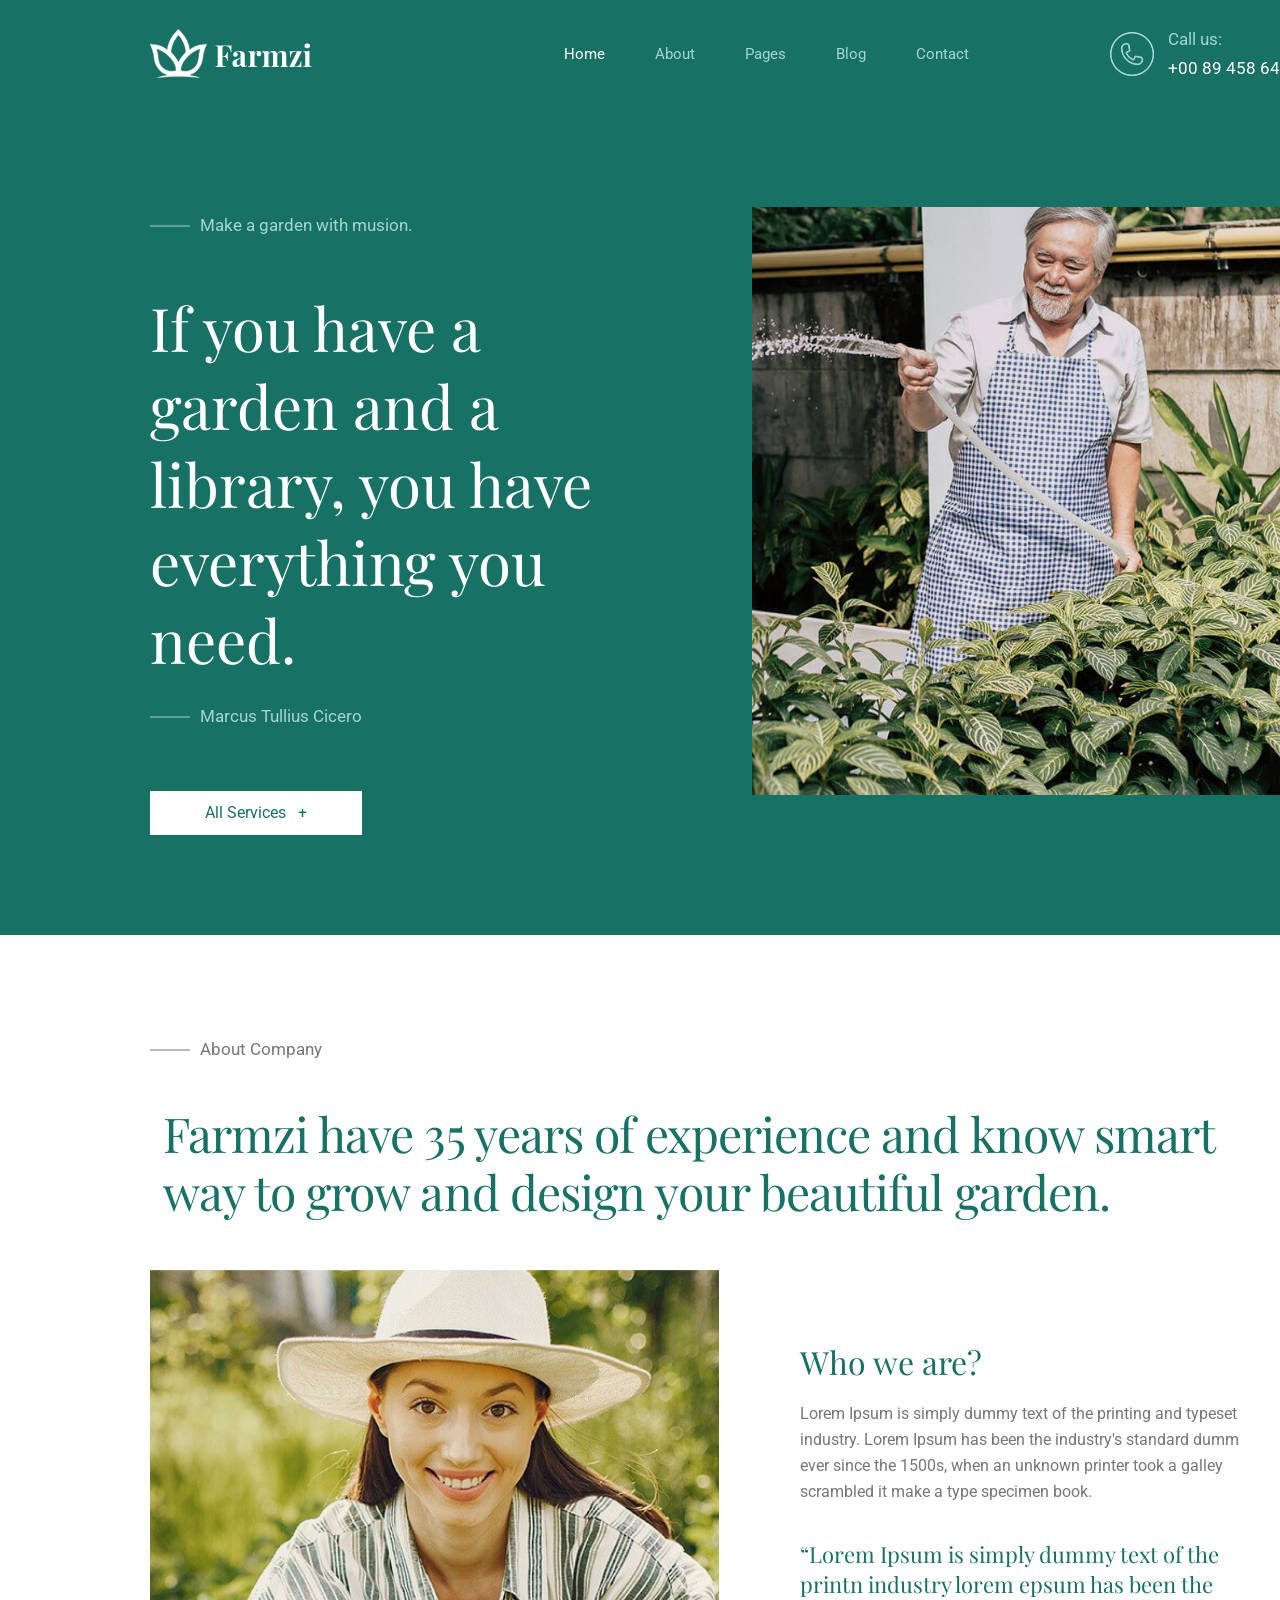
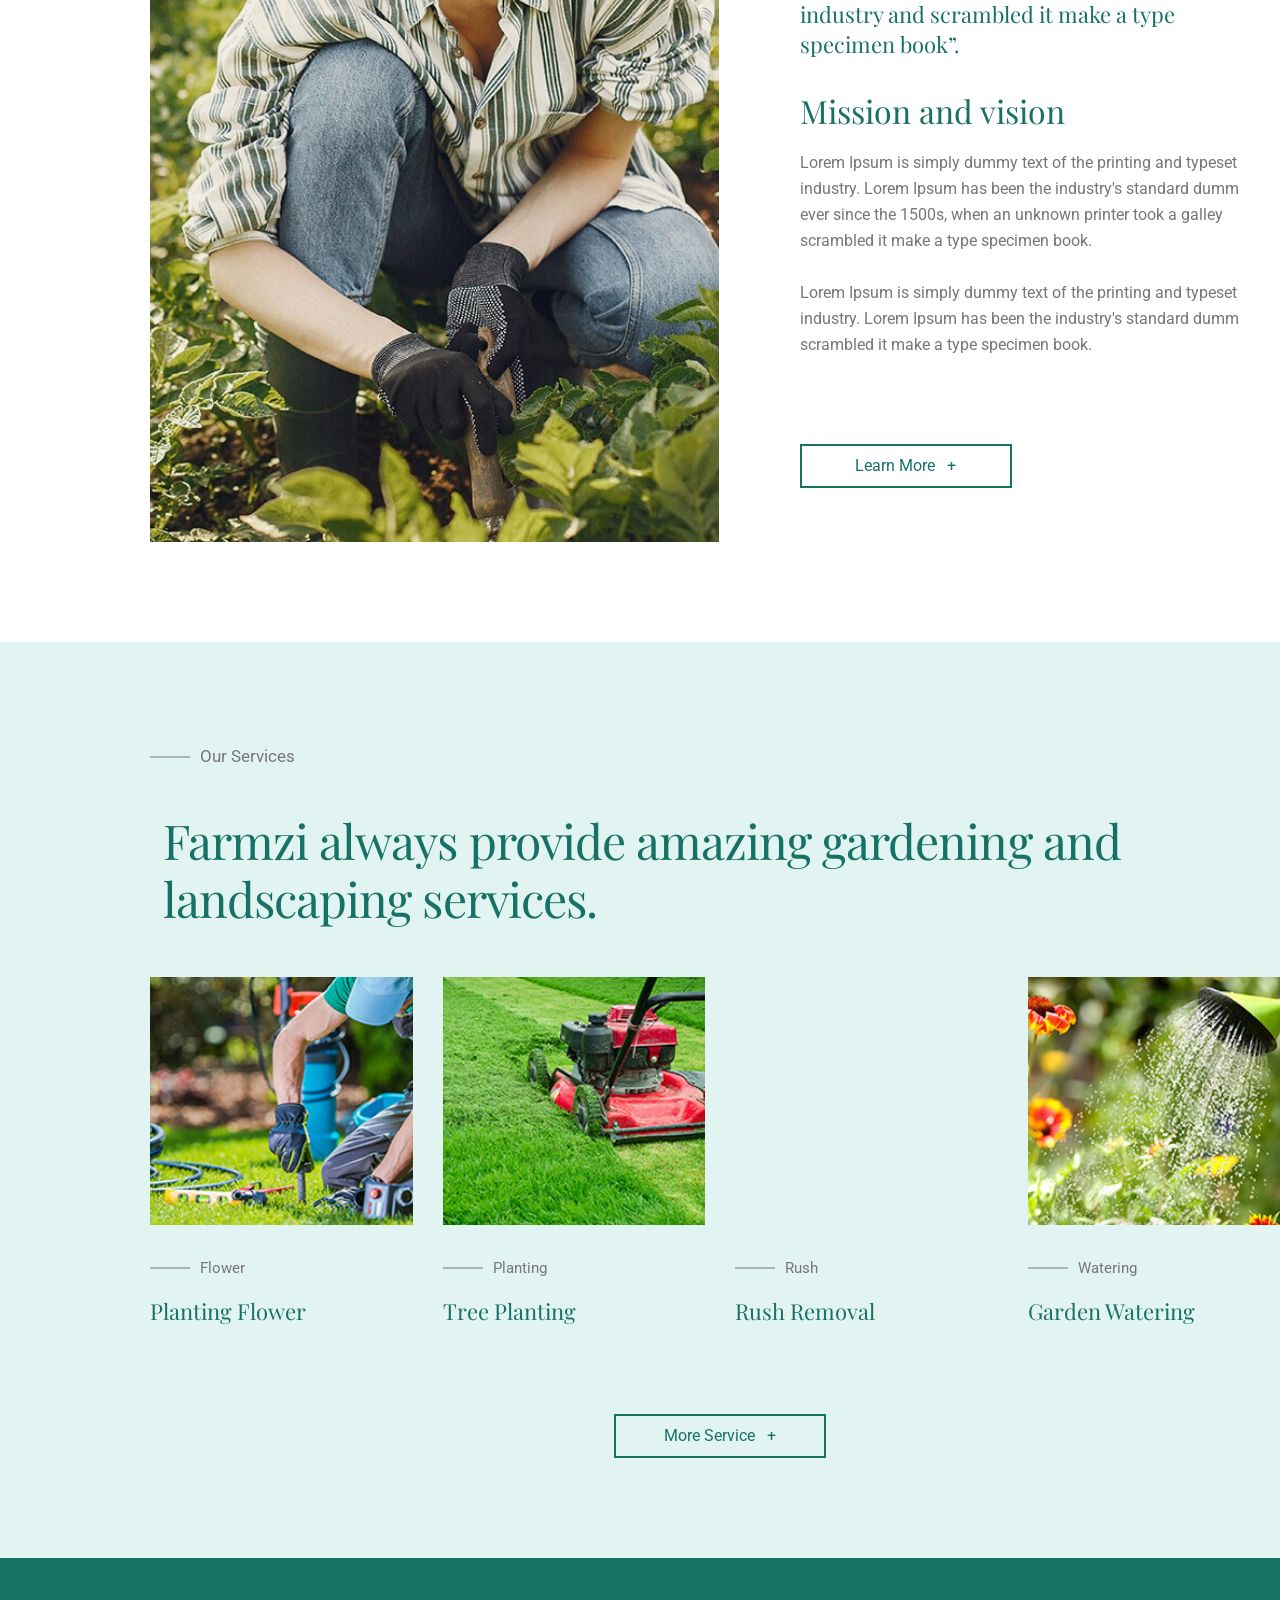
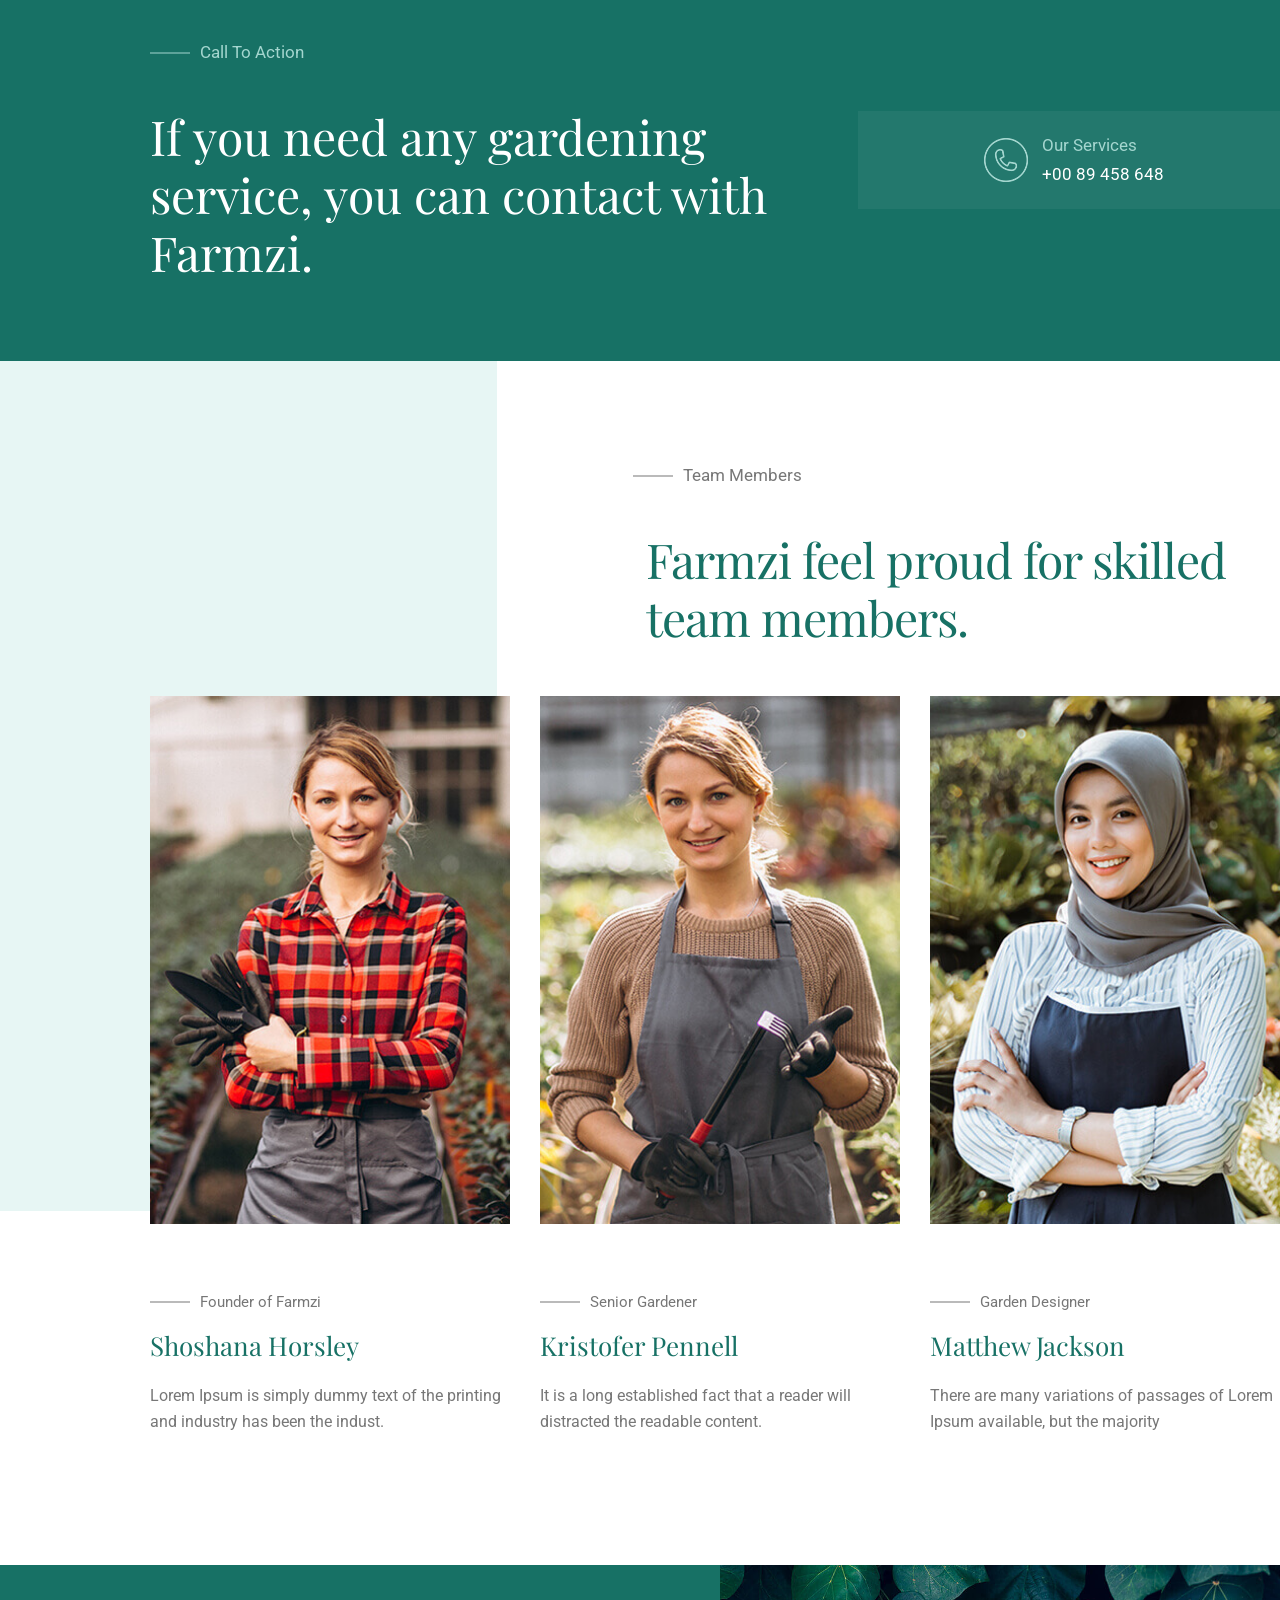
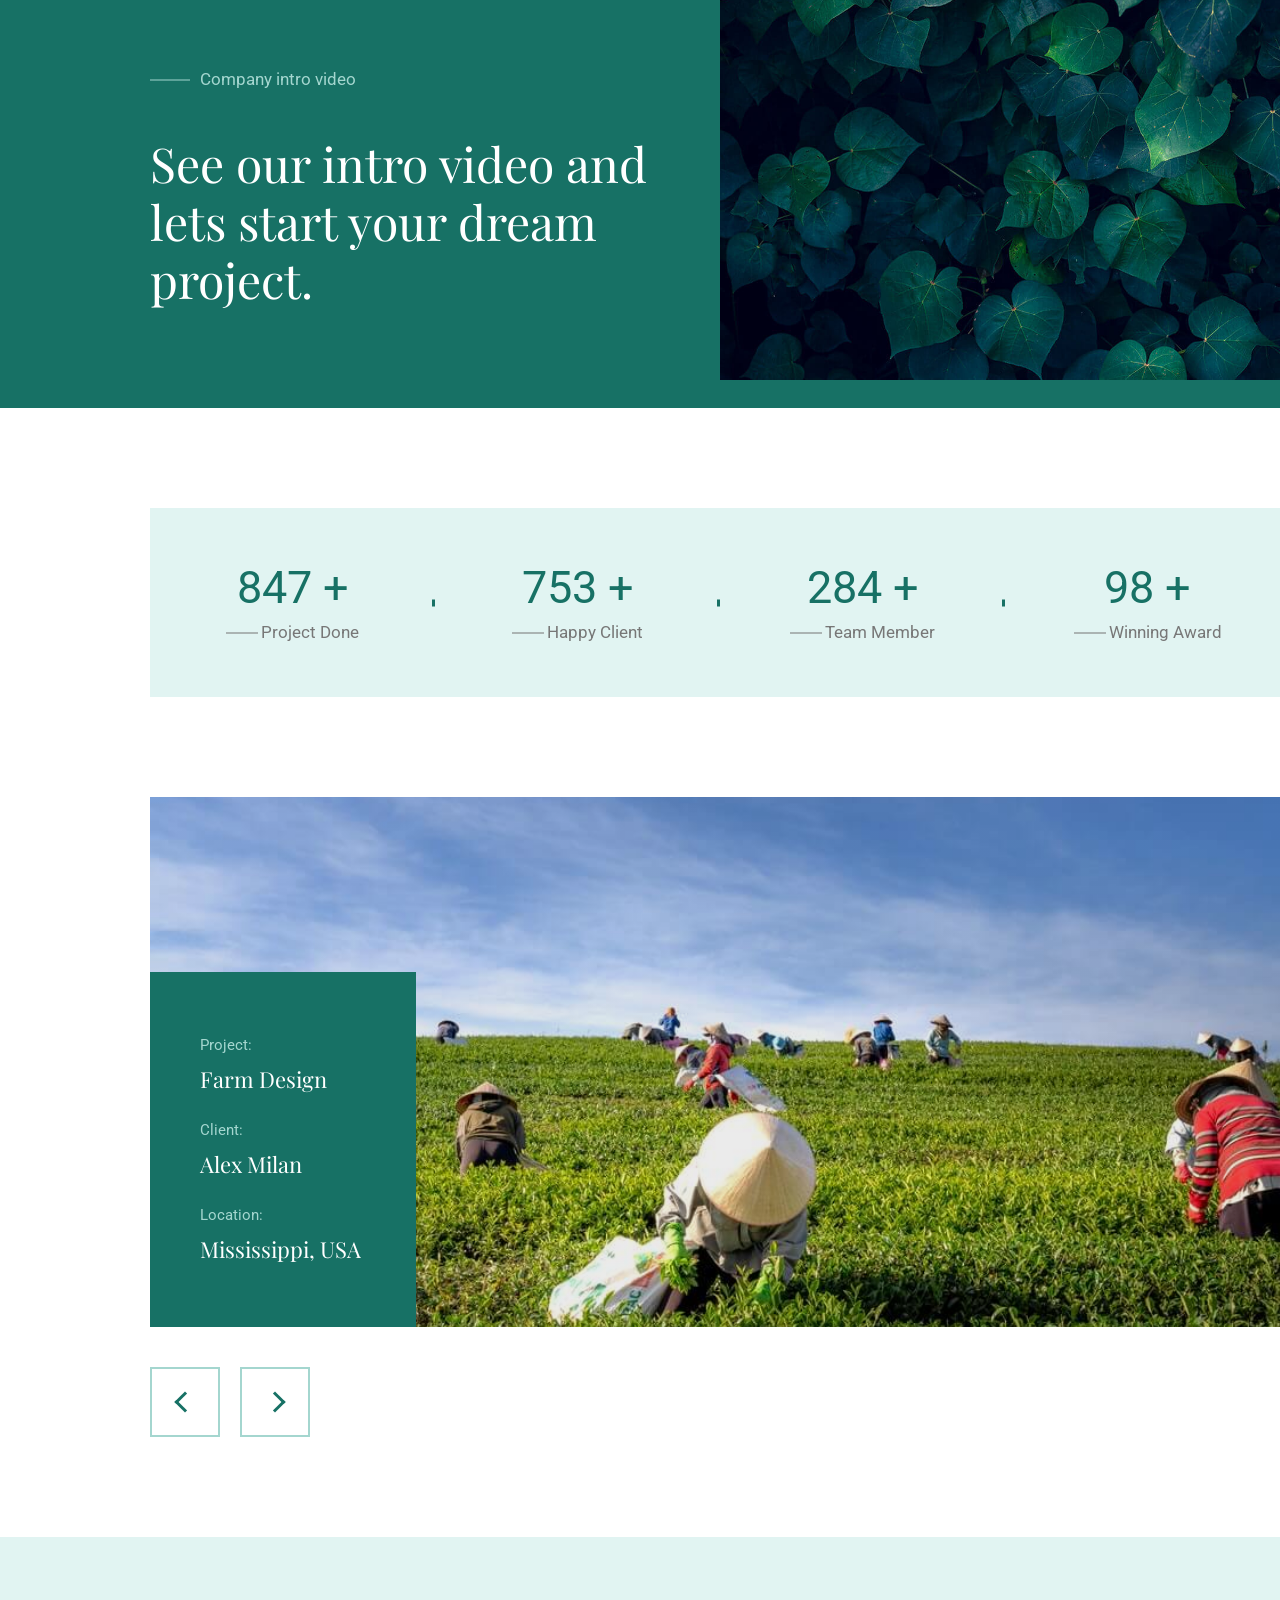
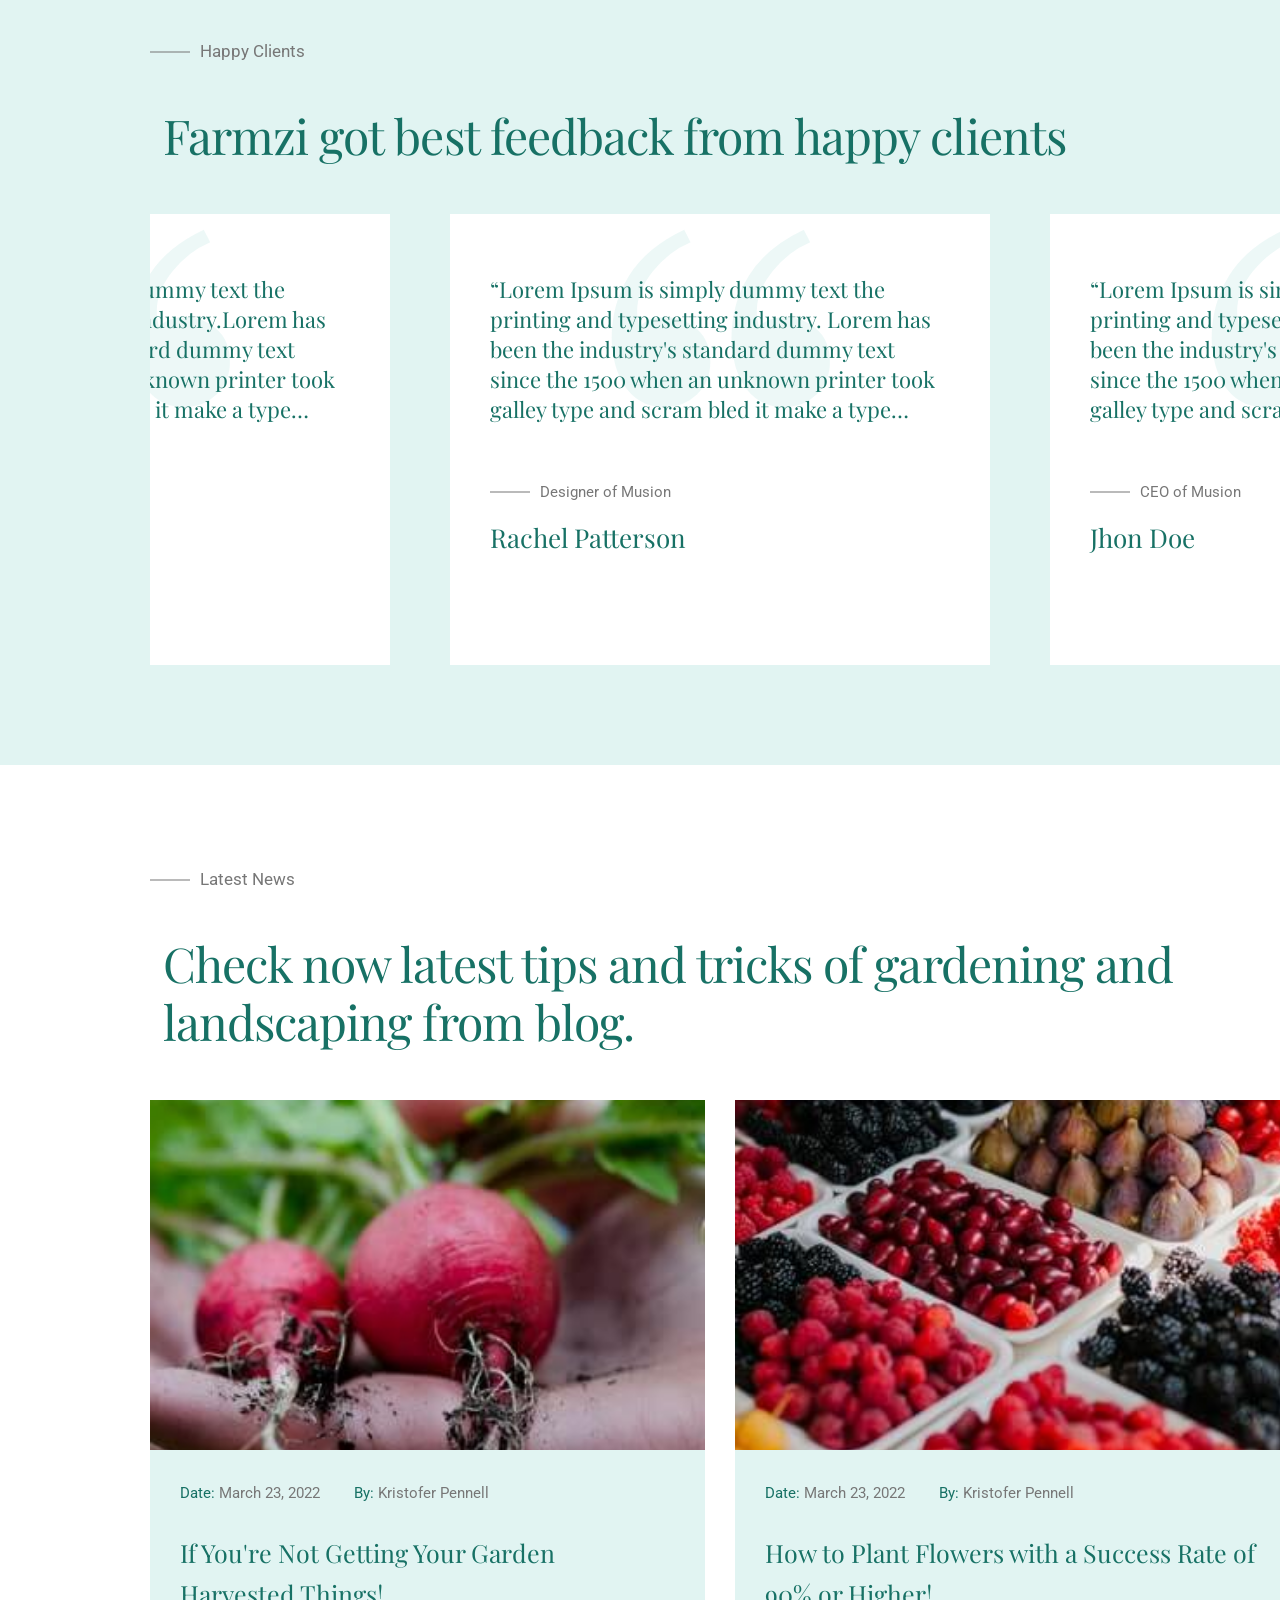
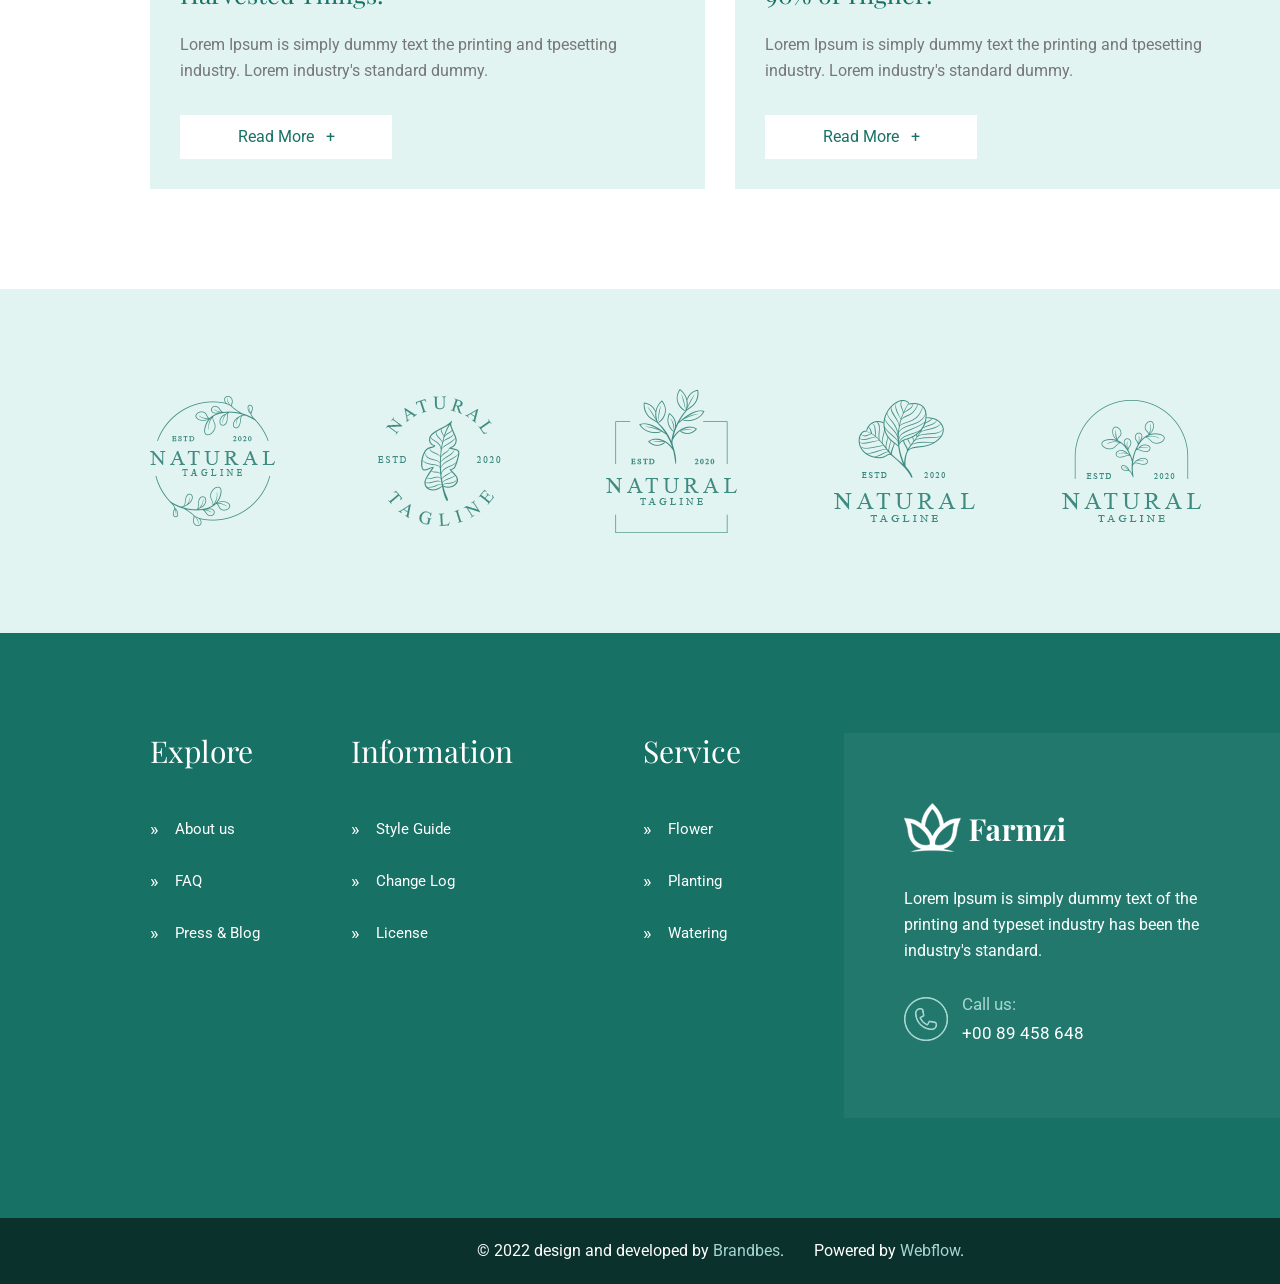
==== index.html @ 9d45ebd3 "fix: rename web.html to index.htm" ====
<!doctype html>
<html lang="ru">
<head>
  <meta charset="UTF-8" />
  <meta name="viewport" content="width=device-width, initial-scale=1.0" />
  <title>Farmzi</title>
  <link rel="preconnect" href="https://fonts.googleapis.com">
  <link rel="preconnect" href="https://fonts.gstatic.com" crossorigin>
  <link href="https://fonts.googleapis.com/css2?family=Playfair+Display:wght@400;700&family=Roboto:wght@400;500;700&display=swap" rel="stylesheet">
  <link rel="stylesheet" href="styles.css" />
</head>
<body>
  <div class="page">
    <header class="header">
      <div class="container header__inner">
          <img src="logo.png" alt="Farmzi white flower logo" class="logo-img">
        
         

        <nav class="nav">
          <a class="nav__link nav__link--active" href="#">Home</a>
          <a class="nav__link" href="#about">About</a>
          <a class="nav__link" href="#pages">Pages</a>
          <a class="nav__link" href="#blog">Blog</a>
          <a class="nav__link" href="#contact">Contact</a>
        </nav>

        <div class="header-call">
          <div class="header-call__icon">
            <img src="phone-icon.png" alt="Phone icon" class="phone-img">
          </div>
          <div>
            <div class="header-call__label">Call us:</div>
            <a class="header-call__phone" href="tel:+0089458648">+00 89 458 648</a>
          </div>
        </div>
      </div>
    </header>

    <section class="hero">
      <div class="container hero__inner">
        <div class="hero__content">
          <div class="eyebrow eyebrow--light">Make a garden with musion.</div>
          <h1 class="hero__title">If you have a garden and a library, you have everything you need.</h1>
          <div class="hero__author eyebrow eyebrow--light">Marcus Tullius Cicero</div>
          <a class="btn btn--light" href="#services">All Services <span>+</span></a>
        </div>
        <div class="hero__image image image--hero"></div>
      </div>
    </section>

    <section class="about section" id="about">
      <div class="container">
        <div class="section-head">
          <div class="eyebrow">About Company</div>
          <h2 class="section-title">Farmzi have 35 years of experience and know smart way to grow and design your beautiful garden.</h2>
        </div>

        <div class="about__grid">
          <div class="image image--about"></div>
          <div class="about__content">
            <h3>Who we are?</h3>
            <p>Lorem Ipsum is simply dummy text of the printing and typeset industry. Lorem Ipsum has been the industry's standard dumm ever since the 1500s, when an unknown printer took a galley scrambled it make a type specimen book.</p>
            <blockquote>“Lorem Ipsum is simply dummy text of the printn industry lorem epsum has been the industry and scrambled it make a type specimen book”.</blockquote>
            <h3>Mission and vision</h3>
            <p>Lorem Ipsum is simply dummy text of the printing and typeset industry. Lorem Ipsum has been the industry's standard dumm ever since the 1500s, when an unknown printer took a galley scrambled it make a type specimen book.</p>
            <p>Lorem Ipsum is simply dummy text of the printing and typeset industry. Lorem Ipsum has been the industry's standard dumm scrambled it make a type specimen book.</p>
            <a class="btn btn--outline" href="#">Learn More <span>+</span></a>
          </div>
        </div>
      </div>
    </section>

    <section class="services section section--mint" id="services">
      <div class="container">
        <div class="section-head">
          <div class="eyebrow">Our Services</div>
          <h2 class="section-title">Farmzi always provide amazing gardening and landscaping services.</h2>
        </div>

        <div class="cards cards--4">
          <article class="service-card">
            <div class="image image--service-1"></div>
            <div class="service-card__meta eyebrow eyebrow--dark">Flower</div>
            <h3>Planting Flower</h3>
          </article>
          <article class="service-card">
            <div class="image image--service-2"></div>
            <div class="service-card__meta eyebrow eyebrow--dark">Planting</div>
            <h3>Tree Planting</h3>
          </article>
          <article class="service-card">
            <div class="image image--service-3"></div>
            <div class="service-card__meta eyebrow eyebrow--dark">Rush</div>
            <h3>Rush Removal</h3>
          </article>
          <article class="service-card">
            <div class="image image--service-4"></div>
            <div class="service-card__meta eyebrow eyebrow--dark">Watering</div>
            <h3>Garden Watering</h3>
          </article>
        </div>

        <div class="section-center">
          <a class="btn btn--outline" href="#">More Service <span>+</span></a>
        </div>
      </div>
    </section>

    <section class="cta">
      <div class="container cta__inner">
        <div class="cta__content">
          <div class="eyebrow eyebrow--light">Call To Action</div>
          <h2>If you need any gardening service, you can contact with Farmzi.</h2>
        </div>
        <div class="cta-box">
          <div class="cta-box__icon"><img src="phone-icon.png" alt="Phone icon" class="phone-img"></div>
          <div>
            <div class="cta-box__label">Our Services</div>
            <div class="cta-box__phone">+00 89 458 648</div>
          </div>
        </div>
      </div>
    </section>

    <section class="team section" id="pages">
      <div class="team__bg"></div>
      <div class="container">
        <div class="section-head section-head--right">
          <div class="eyebrow">Team Members</div>
          <h2 class="section-title">Farmzi feel proud for skilled team members.</h2>
        </div>

        <div class="cards cards--3">
          <article class="team-card">
            <div class="image image--team-1"></div>
            <div class="team-card__socials"></div>
            <div class="team-card__role eyebrow eyebrow--dark">Founder of Farmzi</div>
            <h3>Shoshana Horsley</h3>
            <p>Lorem Ipsum is simply dummy text of the printing and industry has been the indust.</p>
          </article>
          <article class="team-card">
            <div class="image image--team-2"></div>
            <div class="team-card__socials team-card__socials--3"></div>
            <div class="team-card__role eyebrow eyebrow--dark">Senior Gardener</div>
            <h3>Kristofer Pennell</h3>
            <p>It is a long established fact that a reader will distracted the readable content.</p>
          </article>
          <article class="team-card">
            <div class="image image--team-3"></div>
            <div class="team-card__socials"></div>
            <div class="team-card__role eyebrow eyebrow--dark">Garden Designer</div>
            <h3>Matthew Jackson</h3>
            <p>There are many variations of passages of Lorem Ipsum available, but the majority</p>
          </article>
        </div>
      </div>
    </section>

    <section class="video-strip">
      <div class="container video-strip__inner">
        <div class="video-strip__content">
          <div class="eyebrow eyebrow--light">Company intro video</div>
          <h2>See our intro video and lets start your dream project.</h2>
        </div>
        <div class="video-preview">
          <img src="leaves.jpg" alt="Intro video preview">
        </div>
      </div>
    </section>

    <section class="stats">
      <div class="container stats__grid">
        <div class="stat-card"><strong>847 +</strong><span>Project Done</span></div>
        <div class="stat-card"><strong>753 +</strong><span>Happy Client</span></div>
        <div class="stat-card"><strong>284 +</strong><span>Team Member</span></div>
        <div class="stat-card"><strong>98 +</strong><span>Winning Award</span></div>
      </div>
    </section>

    <section class="projects section">
      <div class="container">
        <div class="projects__slider">
          <article class="project-slide">
            <div class="image image--project"></div>
            <div class="project-info">
              <div><span>Project:</span><strong>Farm Design</strong></div>
              <div><span>Client:</span><strong>Alex Milan</strong></div>
              <div><span>Location:</span><strong>Mississippi, USA</strong></div>
            </div>
          </article>
        </div>
        <div class="projects__nav">
           <button class="prev" aria-label="prev"></button>
           <button class="next" aria-label="next"></button>
        </div>
      </div>
    </section>

    <section class="testimonials section section--mint">
      <div class="container">
        <div class="section-head">
          <div class="eyebrow">Happy Clients</div>
          <h2 class="section-title">Farmzi got best feedback from happy clients</h2>
        </div>

        <div class="testimonials__cards">
          <article class="testimonial-card testimonial-card--ghost">
            <div class="testimonial-card__quote">“</div>
            <p>“Lorem Ipsum is simply dummy text the printing and typesetting industry.Lorem has been the industry's standard dummy text since the 1500 when an unknown printer took galley type and scram bled it make a type specimen book”</p>
            <div class="eyebrow eyebrow--dark">Designer of Musion</div>
            <h3>Rachel Patterson</h3>
          </article>
          <article class="testimonial-card testimonial-card--active">
            <div class="testimonial-card__quote">“</div>
            <p>“Lorem Ipsum is simply dummy text the printing and typesetting industry. Lorem has been the industry's standard dummy text since the 1500 when an unknown printer took galley type and scram bled it make a type specimen book”</p>
            <div class="eyebrow eyebrow--dark">Designer of Musion</div>
            <h3>Rachel Patterson</h3>
          </article>
          <article class="testimonial-card">
            <div class="testimonial-card__quote">“</div>
            <p>“Lorem Ipsum is simply dummy text the printing and typesetting industry. Lorem has been the industry's standard dummy text since the 1500 when an unknown printer took galley type and scram bled it make a type specimen book”</p>
            <div class="eyebrow eyebrow--dark">CEO of Musion</div>
            <h3>Jhon Doe</h3>
          </article>
        </div>
      </div>
    </section>

    <section class="news section" id="blog">
      <div class="container">
        <div class="section-head">
          <div class="eyebrow">Latest News</div>
          <h2 class="section-title">Check now latest tips and tricks of gardening and landscaping from blog.</h2>
        </div>

        <div class="cards cards--2">
          <article class="news-card">
            <div class="image image--news-1"></div>
            <div class="news-card__body">
              <div class="news-card__meta"><span><b>Date:</b> March 23, 2022</span><span><b>By:</b> Kristofer Pennell</span></div>
              <h3>If You're Not Getting Your Garden Harvested Things!</h3>
              <p>Lorem Ipsum is simply dummy text the printing and tpesetting industry. Lorem industry's standard dummy.</p>
              <a class="btn btn--light" href="#">Read More <span>+</span></a>
            </div>
          </article>
          <article class="news-card">
            <div class="image image--news-2"></div>
            <div class="news-card__body">
              <div class="news-card__meta"><span><b>Date:</b> March 23, 2022</span><span><b>By:</b> Kristofer Pennell</span></div>
              <h3>How to Plant Flowers with a Success Rate of 90% or Higher!</h3>
              <p>Lorem Ipsum is simply dummy text the printing and tpesetting industry. Lorem industry's standard dummy.</p>
              <a class="btn btn--light" href="#">Read More <span>+</span></a>
            </div>
          </article>
        </div>
      </div>
    </section>

    <section class="partners">
      <div class="container partners__grid">
         <img src="logo1.png" alt="Natural Tagline Circular Logo">
         <img src="logo2.png" alt="Natural Tagline Leaf Logo">
          <img src="logo3.png" alt="Natural Tagline Framed Logo">
          <img src="logo4.png" alt="Natural Tagline Sketched Logo">
          <img src="logo5.png" alt="Natural Tagline Arch Logo">
      </div>
    </section>

    <footer class="footer" id="contact">
      <div class="container footer__top">
        <div class="footer-col">
          <h3>Explore</h3>
          <a href="#">About us</a>
          <a href="#">FAQ</a>
          <a href="#">Press &amp; Blog</a>
        </div>
        <div class="footer-col">
          <h3>Information</h3>
          <a href="#">Style Guide</a>
          <a href="#">Change Log</a>
          <a href="#">License</a>
        </div>
        <div class="footer-col">
          <h3>Service</h3>
          <a href="#">Flower</a>
          <a href="#">Planting</a>
          <a href="#">Watering</a>
        </div>
        <div class="footer-box">
          <div class="logo"><img src="logo.png" alt="Farmzi white flower logo" class="logo-img">
         </div>
          <p>Lorem Ipsum is simply dummy text of the printing and typeset industry has been the industry's standard.</p>
          <div class="footer-call">
            <div class="footer-call__icon"><img src="phone-icon.png" alt="Phone icon" class="phone-img"></div>
            <div>
              <div class="footer-call__label">Call us:</div>
              <div class="footer-call__phone">+00 89 458 648</div>
            </div>
          </div>
        </div>
      </div>

      <div class="footer__bottom">
        <div class="container footer__bottom-inner">
          <span>© 2022 design and developed by <b>Brandbes</b>.</span>
          <span>Powered by <b>Webflow</b>.</span>
        </div>
      </div>
    </footer>
  </div>
</body>
</html>
---- styles.css ----
:root {
  --green: #177165;
  --green-dark: #0a312c;
  --green-soft: #23786d;
  --mint: #e1f4f2;
  --mint-2: #a4d6cf;
  --text: #777777;
  --heading: #177165;
  --white: #ffffff;
  --font-serif: 'Playfair Display', serif; 
  --font-sans: 'Roboto', sans-serif;
}

* { box-sizing: border-box; }
html { scroll-behavior: smooth; }
body {
  margin: 0;
  min-width: 1440px;
  font-family: var(--font-sans);
  color: var(--text);
  background: var(--white);
}

a { color: inherit; text-decoration: none; }
img { max-width: 100%; display: block; }

.page { width: 100%; margin: 0 auto; overflow: hidden; }
.container { width: 1140px; margin: 0 auto; }
.section { padding: 100px 0; }
.section--mint { background: var(--mint); }
.section-center { text-align: center; margin-top: 85px; }

.header {
  background: var(--green);
  height: 107px;
}
.header__inner {
  height: 107px;
  display: flex;
  align-items: center;
  justify-content: space-between;
}
.logo {
  color: var(--white);
  font: 400 28px/1 var(--font-serif);
  letter-spacing: .04em;
}
.nav {
  display: flex;
  gap: 50px;
  margin-left: 110px;
}
.nav__link {
  color: var(--mint-2);
  font-size: 15px;
  line-height: 26px;
}
.nav__link--active { color: var(--white); }
.header-call, .footer-call, .cta-box {
  display: flex;
  align-items: center;
  gap: 14px;
}
.header-call__icon,
.footer-call__icon,
.cta-box__icon {
  width: 44px;
  height: 44px;
  display: grid;
  place-items: center;
  color: var(--white);
  font-size: 18px;
  border: none;
}
.header-call__label,
.footer-call__label,
.cta-box__label {
  color: var(--mint-2);
  font-size: 17px;
  line-height: 29px;
}
.header-call__phone,
.footer-call__phone,
.cta-box__phone {
  color: var(--white);
  font-size: 17px;
  line-height: 29px;
}

.hero {
  background: var(--green);
  padding: 100px 0;
  min-height: 788px;
}
.hero__inner {
  display: grid;
  grid-template-columns: 1.03fr .97fr;
  align-items: start;
  gap: 42px;
}
.hero__content { padding-top: 4px; }
.hero__title {
  margin: 48px 0 16px;
  max-width: 455px;
  color: var(--white);
  font: 400 60px/78px var(--font-serif);
}
.hero__author { margin: 24px 0 60px; }
.hero__image {
  width: 538px;
  height: 630px;
  margin-top: -42px;
  margin-left: auto;
}

.eyebrow {
  position: relative;
  padding-left: 50px;
  color: var(--text);
  font-size: 17px;
  line-height: 29px;
}
.eyebrow::before {
  content: '';
  position: absolute;
  left: 0;
  top: 50%;
  width: 40px;
  height: 1px;
  background: currentColor;
  transform: translateY(-50%);
}
.eyebrow--light { color: var(--mint-2); }
.eyebrow--dark { color: var(--text); font-size: 15px; line-height: 26px; }

.btn {
  display: inline-flex;
  align-items: center;
  justify-content: center;
  gap: 12px;
  width: 212px;;
  height: 44px;
  padding: 0 22px;
  font-size: 16px;
  line-height: 26px;
  border: 2px solid transparent;
}
.btn--light {
  background: var(--white);
  color: var(--green);
  border-color: var(--white);
}
.btn--outline {
  border-color: var(--green);
  color: var(--green);
  background: transparent;
}
.btn--light:hover {
  background: var(--green-soft);
  color: var(--white);
  cursor: pointer;
}

.btn--outline:hover {
  background: var(--green);
  color: var(--white);
  cursor: pointer;
}

.section-head { max-width: 1100px; }
.section-head--right { margin-left: auto; max-width: 657px; }
.section-title {
  margin: 40px 13px 0;
  color: var(--heading);
  font: 400 48px/58px var(--font-serif);
  letter-spacing: -0.02em;
}

.about__grid {
  display: grid;
  grid-template-columns: 1.02fr .88fr;
  gap: 81px;
  margin-top: 50px;
  align-items: start;
}
.about__grid > .image { height: 872px; }
.about__content { padding-top: 74px; }
.about__content h3 {
  margin: 0 0 22px;
  color: var(--heading);
  font: 400 32px/35px var(--font-serif);
}
.about__content p,
.about__content blockquote {
  margin: 0 0 26px;
  font-size: 16px;
  line-height: 26px;
  max-width: 439px;
}
.about__content blockquote {
  font-family: var(--font-serif);
  font-size: 22px;
  line-height: 30px;
  color: var(--heading);
  margin: 34px 0 34px;
}
.about__content .btn { margin-top: 60px; }

.cards { display: grid; gap: 30px; }
.cards--4 { grid-template-columns: repeat(4, 1fr); margin-top: 50px; }
.cards--3 { grid-template-columns: repeat(3, 1fr); }
.cards--2 { grid-template-columns: repeat(2, 1fr); }

.service-card .image {
  height: 248px;
  margin-bottom: 30px;
}
.service-card h3,
.team-card h3,
.news-card h3,
.testimonial-card h3 {
  margin: 12px 0 0;
  color: var(--heading);
  font-family: var(--font-serif);
  font-weight: 400;
}
.service-card h3 { font-size: 22px; line-height: 36px; }

.cta {
  background: var(--green);
  padding: 80px 0;
}
.cta__inner {
  display: flex;
  align-items: center;
  justify-content: space-between;
  gap: 40px;
}
.cta__content { max-width: 650px; }
.cta__content h2,
.video-strip__content h2 {
  margin: 40px 0 0;
  color: var(--white);
  font: 400 48px/58px var(--font-serif);
}
.cta-box {
  width: 432px;
  height: 98px;
  padding: 0 40px;
  background: var(--green-soft);
  display: flex;
  align-items: center;
  justify-content: center;
  gap: 14px;
}

.team {
  position: relative;
  padding: 100px 0 130px;
  overflow: hidden;
}
.team__bg {
  position: absolute;
  inset: 0 auto auto 0;
  width: 34.51%;
  height: 850px;
  background: rgba(225, 244, 242, .8);
}
.team .container { position: relative; }
.team .cards--3 { margin-top: 50px; }
.team-card .image {
  height: 528px;
  position: relative;
}
.team-card__socials {
  display: grid;
  grid-template-columns: repeat(4, 1fr);
  width: 280px;
  height: 70px;
  margin: -35px auto 30px;
  position: relative;
  z-index: 2;
}
.team-card__socials--3 { grid-template-columns: repeat(3, 1fr); width: 210px; }
.team-card__socials span {
  border: 1px solid var(--mint-2);
  background: var(--mint);
}
.team-card__role { margin-top: 0; }
.team-card h3 {
  font-size: 26px;
  line-height: 42px;
  margin-top: 10px;
}
.team-card p {
  margin: 16px 0 0;
  font-size: 16px;
  line-height: 26px;
}

.video-strip {
  background: var(--green);
}
.video-strip__inner {
  display: grid;
  grid-template-columns: 1fr 1fr;
  align-items: stretch;
  min-height: 415px;
}
.video-strip__content {
  padding: 100px 40px 100px 0;
}
.video-preview {
  width: 100%; 
  height: 100%; 
  position: relative;
  overflow: hidden; 
}

.video-preview__image {
  width: 100%;
  height: 100%;
  object-fit: cover; 
  display: block;
}
.stats {
  background: var(--mint);
  padding: 30px 0 ;
  width: 1140px;     
  margin: 100px auto;
}
.stats__grid {
  display: grid;
  grid-template-columns: repeat(4, 1fr);
}
.stat-card {
  background: var(--mint);
  display: grid;
  place-items: center;
  text-align: center;
  position: relative;
  padding: 20px 0;
}
.stat-card:not(:last-child)::after {
  content: '';
  position: absolute;
  right: -3.5px; 
  top: 50%;
  transform: translateY(-50%);

  width: 7px;
  height: 7px;
  background: var(--green);
}
.stat-card strong {
  display: block;
  margin-bottom: 0px;
  font-weight: 400;
  font-family: var(--font-sans);
  font-size: 45px;
  line-height: 60px;
  text-align: center;
  color: var(--heading);
}
.stat-card span {
  position: relative;
  padding-left: 35px;
  font-size: 17px;
  line-height: 29px;
}
.stat-card span::before {
  content: '';
  position: absolute;
  left: 0;
  top: 50%;
  width: 32px;
  height: 1px;
  background: var(--text);
  transform: translateY(-50%);
}

.projects { padding-top: 0; }
.projects__slider { position: relative; }
.project-slide { position: relative; }
.project-slide .image { height: 530px; }
.project-info {
  position: absolute;
  left: 0;
  bottom: 0;
  width: 266px;
  padding: 60px 50px;
  background: var(--green);
}
.project-info div + div { margin-top: 20px; }
.project-info span {
  display: block;
  color: var(--mint-2);
  font-size: 15px;
  line-height: 26px;
}
.project-info strong {
  display: block;
  margin-top: 3px;
  color: var(--white);
  font: 400 22px/36px var(--font-serif);
}
.projects__nav {
  display: flex;
  gap: 20px;
  margin-top: 40px;
}
.projects__nav button {
  position: relative;
  width: 70px;
  height: 70px;
  border: 2px solid var(--mint-2);
  background: transparent;
  cursor: pointer;
}
.projects__nav button::before {
  content: '';
  position: absolute;
  width: 12px;
  height: 12px;
  border-top: 3px solid var(--green);
  border-right: 3px solid var(--green);
  top: 50%;
  left: 50%;
}
.projects__nav button[aria-label="prev"]::before {
  transform: translate(-50%, -50%) rotate(-135deg);
}
.projects__nav button[aria-label="next"]::before {
  transform: translate(-50%, -50%) rotate(45deg);
}

.testimonials {
  width: 100%;
  overflow: hidden;
  background: var(--mint);
  padding: 100px 0;
}
.container {
  overflow: hidden;
}
.testimonials__cards {
  display: flex;
  gap: 60px;
  margin-top: 50px;
  justify-content: flex-start;
  position: relative;
  left: -300px;
}
.testimonial-card {
  position: relative;
  width: 540px;
  height: 451px;
  flex: 0 0 540px;

  padding: 60px 40px 48px;
  background: var(--white);
  overflow: hidden;
}
.testimonial-card__quote {
  position: absolute;
  left: 50%;
  top: -120px;
  transform: translateX(-50%);
  font: 400 704px/704px var(--font-serif);
  color: rgba(225, 244, 242, 0.6);
  pointer-events: none;
}
.testimonial-card p {
  position: relative;
  z-index: 1;
  margin: 0 0 55px;
  color: var(--heading);
  font: 400 22px/30px var(--font-serif);
  display: -webkit-box;
  -webkit-line-clamp: 5;
  -webkit-box-orient: vertical;
  overflow: hidden;
}
.testimonial-card h3 {
  font-size: 26px;
  line-height: 42px;
}

.news .cards--2 { margin-top: 50px; }
.news-card { background: var(--mint); }
.news-card .image { height: 350px; }
.news-card__body { padding: 30px; }
.news-card__meta {
  display: flex;
  gap: 34px;
  flex-wrap: wrap;
  color: var(--text);
  font-size: 15px;
  line-height: 26px;
}
.news-card__meta b {
  color: var(--green);
  font-weight: 400;
}
.news-card h3 {
  margin-top: 26px;
  font-size: 25px;
  line-height: 41px;
}
.news-card p {
  margin: 18px 0 31px;
  font-size: 16px;
  line-height: 26px;
}

.partners {
  background: var(--mint);
  padding: 100px 0;
}
.partners__grid {
  display: grid;
  grid-template-columns: repeat(5, 1fr);
  align-items: center;
  text-align: center;
  color: #7ca7a2;
  font: 400 34px/1 var(--font-serif);
  opacity: .8;
}

.footer {
  background: var(--green);
  color: var(--white);
}
.footer__top {
  display: grid;
  grid-template-columns: 171px 262px 171px 1fr;
  gap: 30px;
  padding: 100px 0;
}
.footer-col h3,
.footer-box .logo {
  margin: 0 0 34px;
  font: 400 30px/36px var(--font-serif);
}
.footer-col a {
  display: inline-block;
  line-height: 52px;
  font-size: 15px;
  position: relative;
  padding-left: 25px; 
  vertical-align: top;
  width: 100%; 
}
.footer-col a::before {
  content: "»";
  position: absolute;
  left: 0;
  top: 0;

  font-size: 18px;
  line-height: 52px;
  color: var(--white);
}
.footer-box {
  background: var(--green-soft);
  padding: 70px 60px;
}
.footer-box p {
  max-width: 320px;
  margin: 34px 0 26px;
  font-size: 16px;
  line-height: 26px;
}
.footer__bottom {
  background: var(--green-dark);
  padding: 20px 0;
}
.footer__bottom-inner {
  display: flex;
  justify-content: center;
  gap: 30px;
  color: var(--white);
  font-size: 16px;
  line-height: 26px;
}
.footer__bottom b { color: var(--mint-2); font-weight: 400; }

.image {
  background-size: cover;
  background-position: center;
  background-repeat: no-repeat;
}
.image--hero { background-image: linear-gradient(135deg, rgba(0,0,0,.14), rgba(0,0,0,.04)), url(gardener.jpg); }
.image--about { background-image: linear-gradient(135deg, rgba(0,0,0,.06), rgba(0,0,0,.02)), url(woman.jpg); }
.image--service-1 { background-image:url(flower.jpg); }
.image--service-2 { background-image: url(planting.jpg); }
.image--service-3 { background-image:url(rush.jpg); }
.image--service-4 { background-image: url(watering.jpg); }
.image--team-1 { background-image:url(team1.jpg); }
.image--team-2 { background-image: url(team2.jpg); }
.image--team-3 { background-image: url(team3.jpg); }
.image--project { background-image: linear-gradient(180deg, rgba(0,0,0,.08), rgba(0,0,0,.08)),url(tea-farm.jpg) ; }
.image--news-1 { background-image:url(radish.jpg) ; }
.image--news-2 { background-image:url(berries.jpg); }
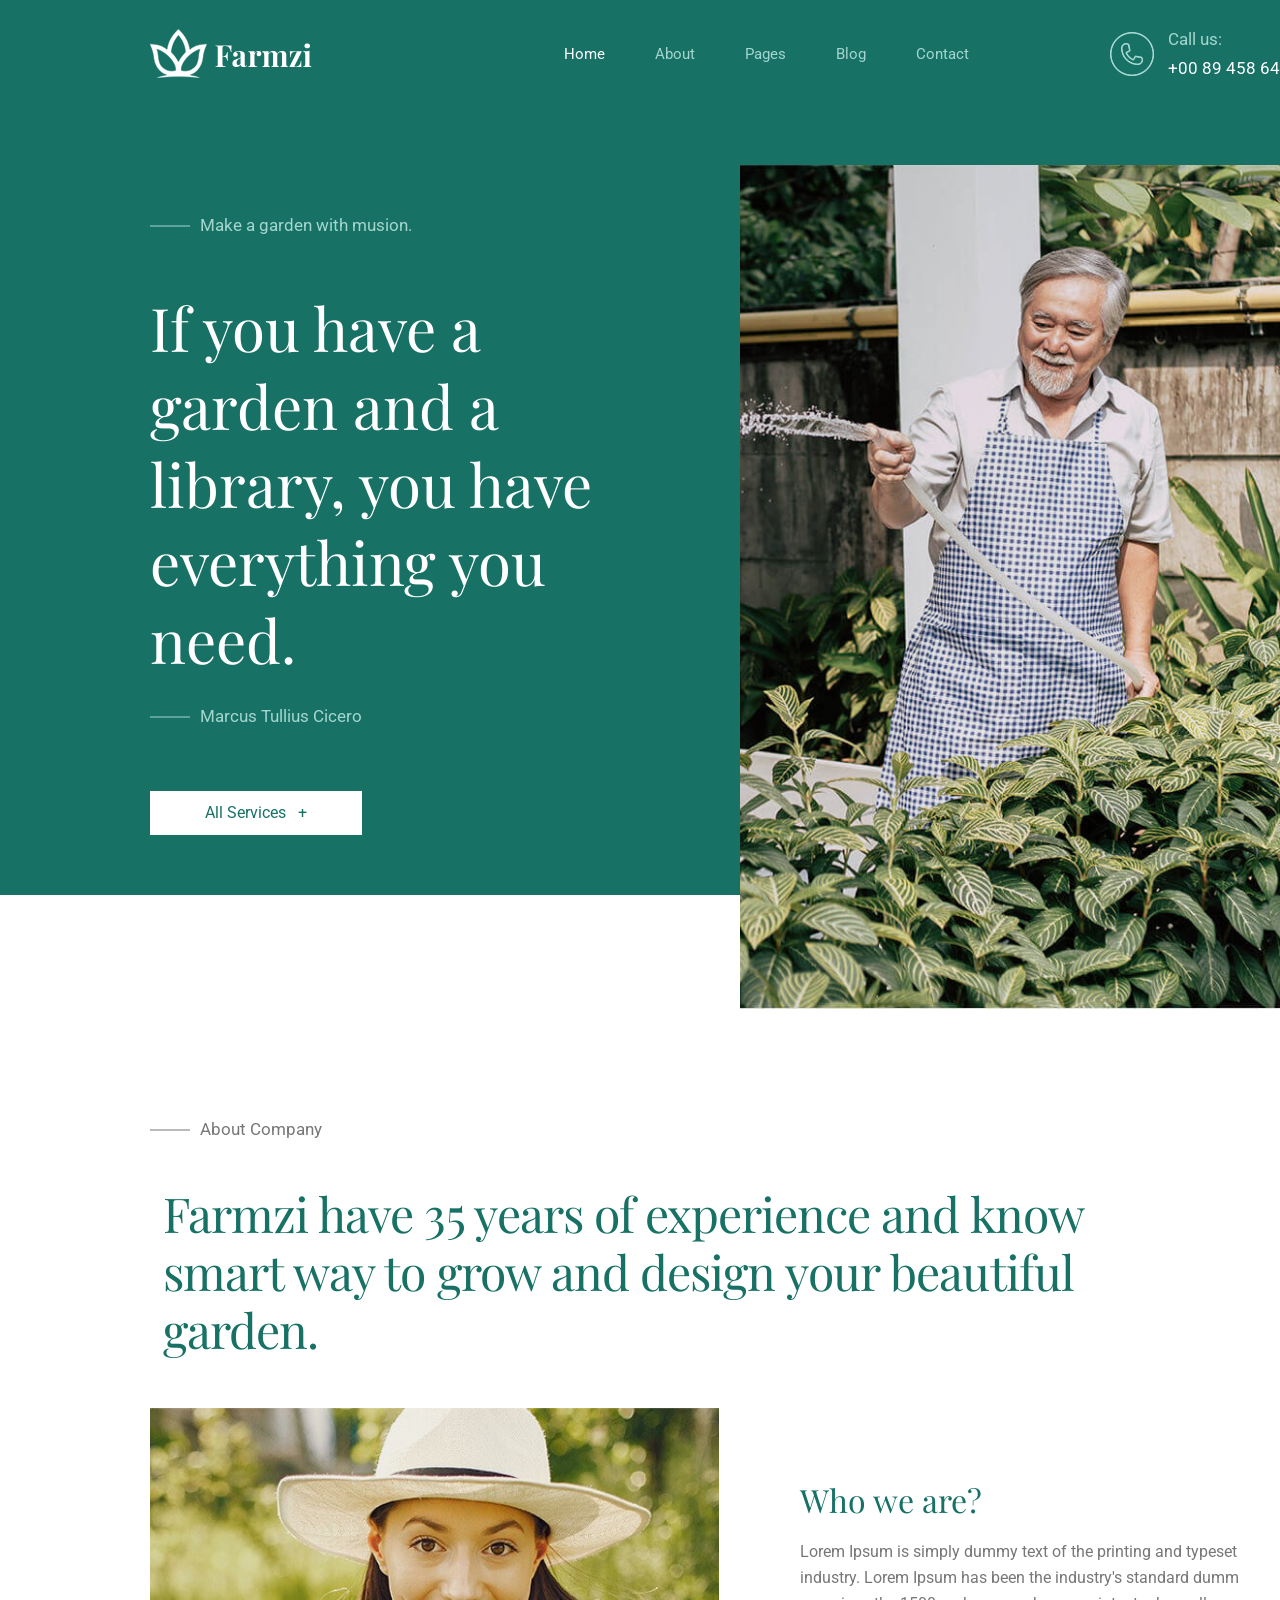
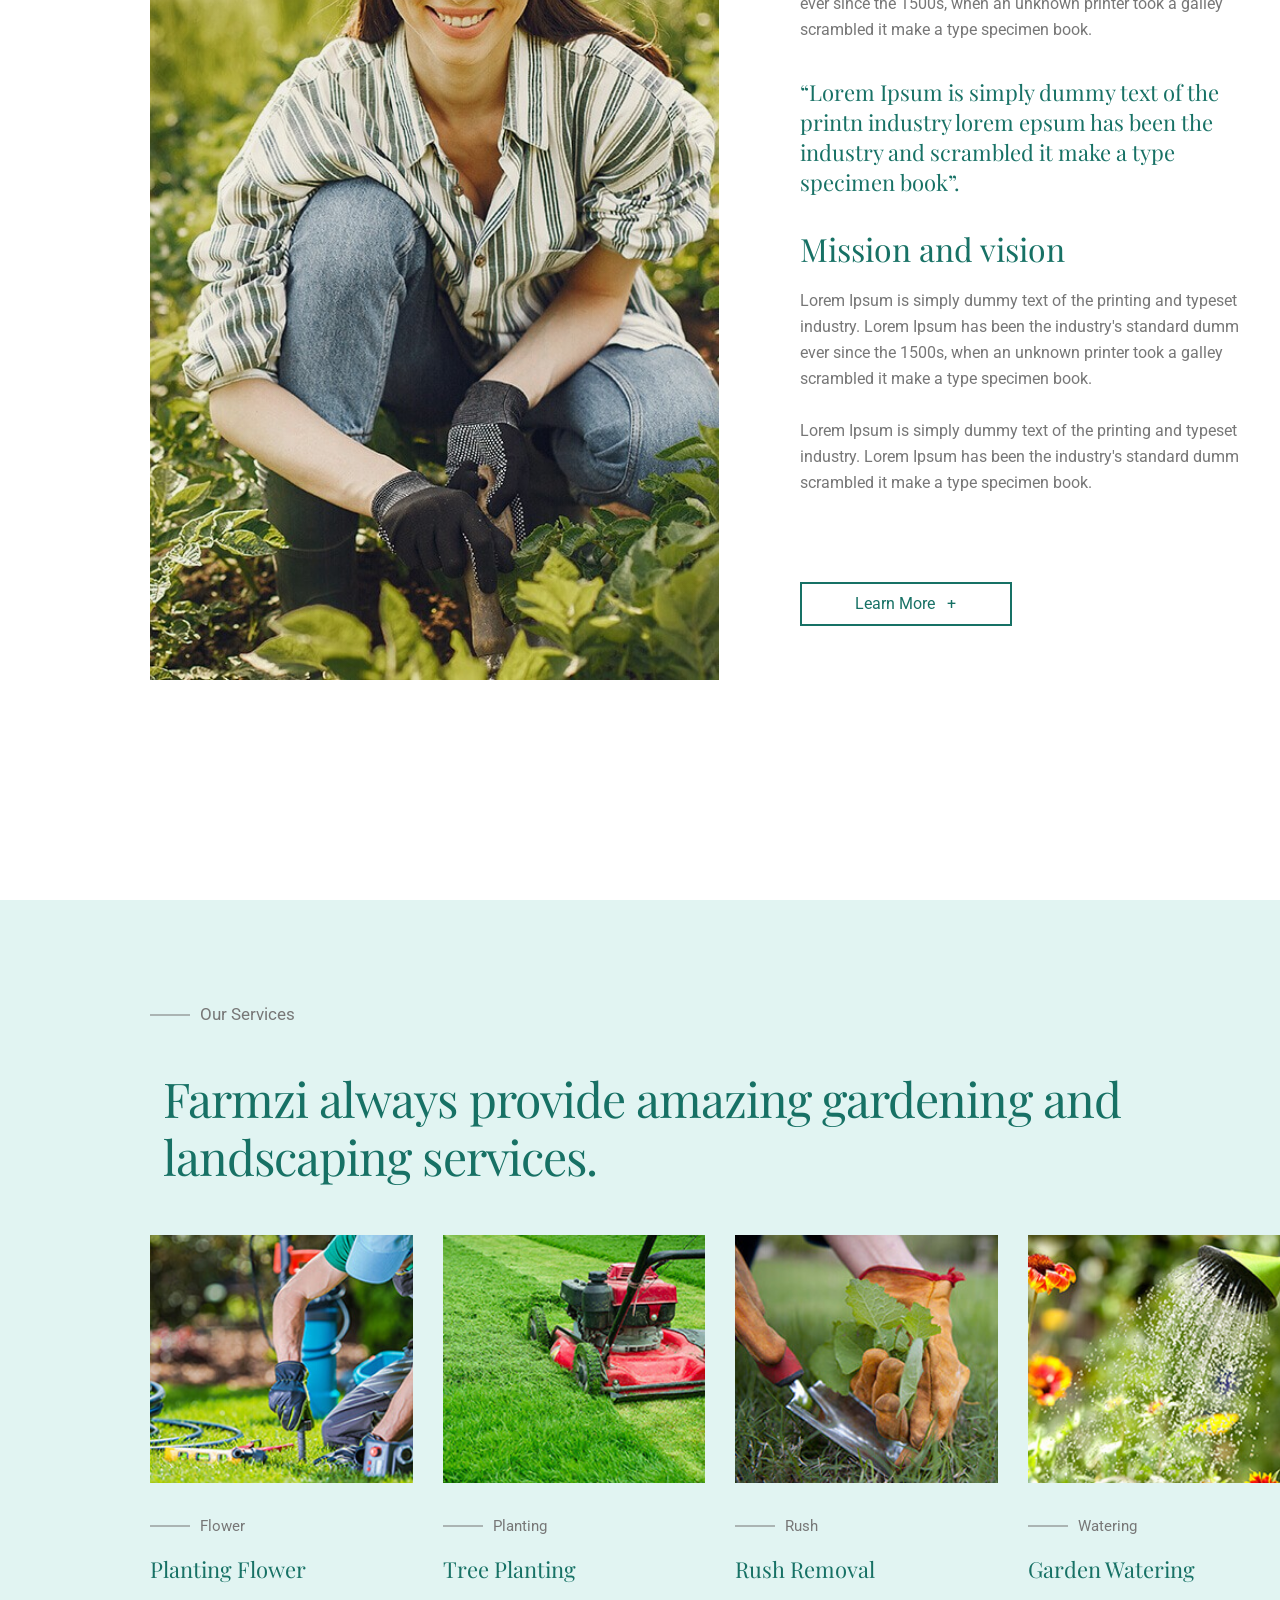
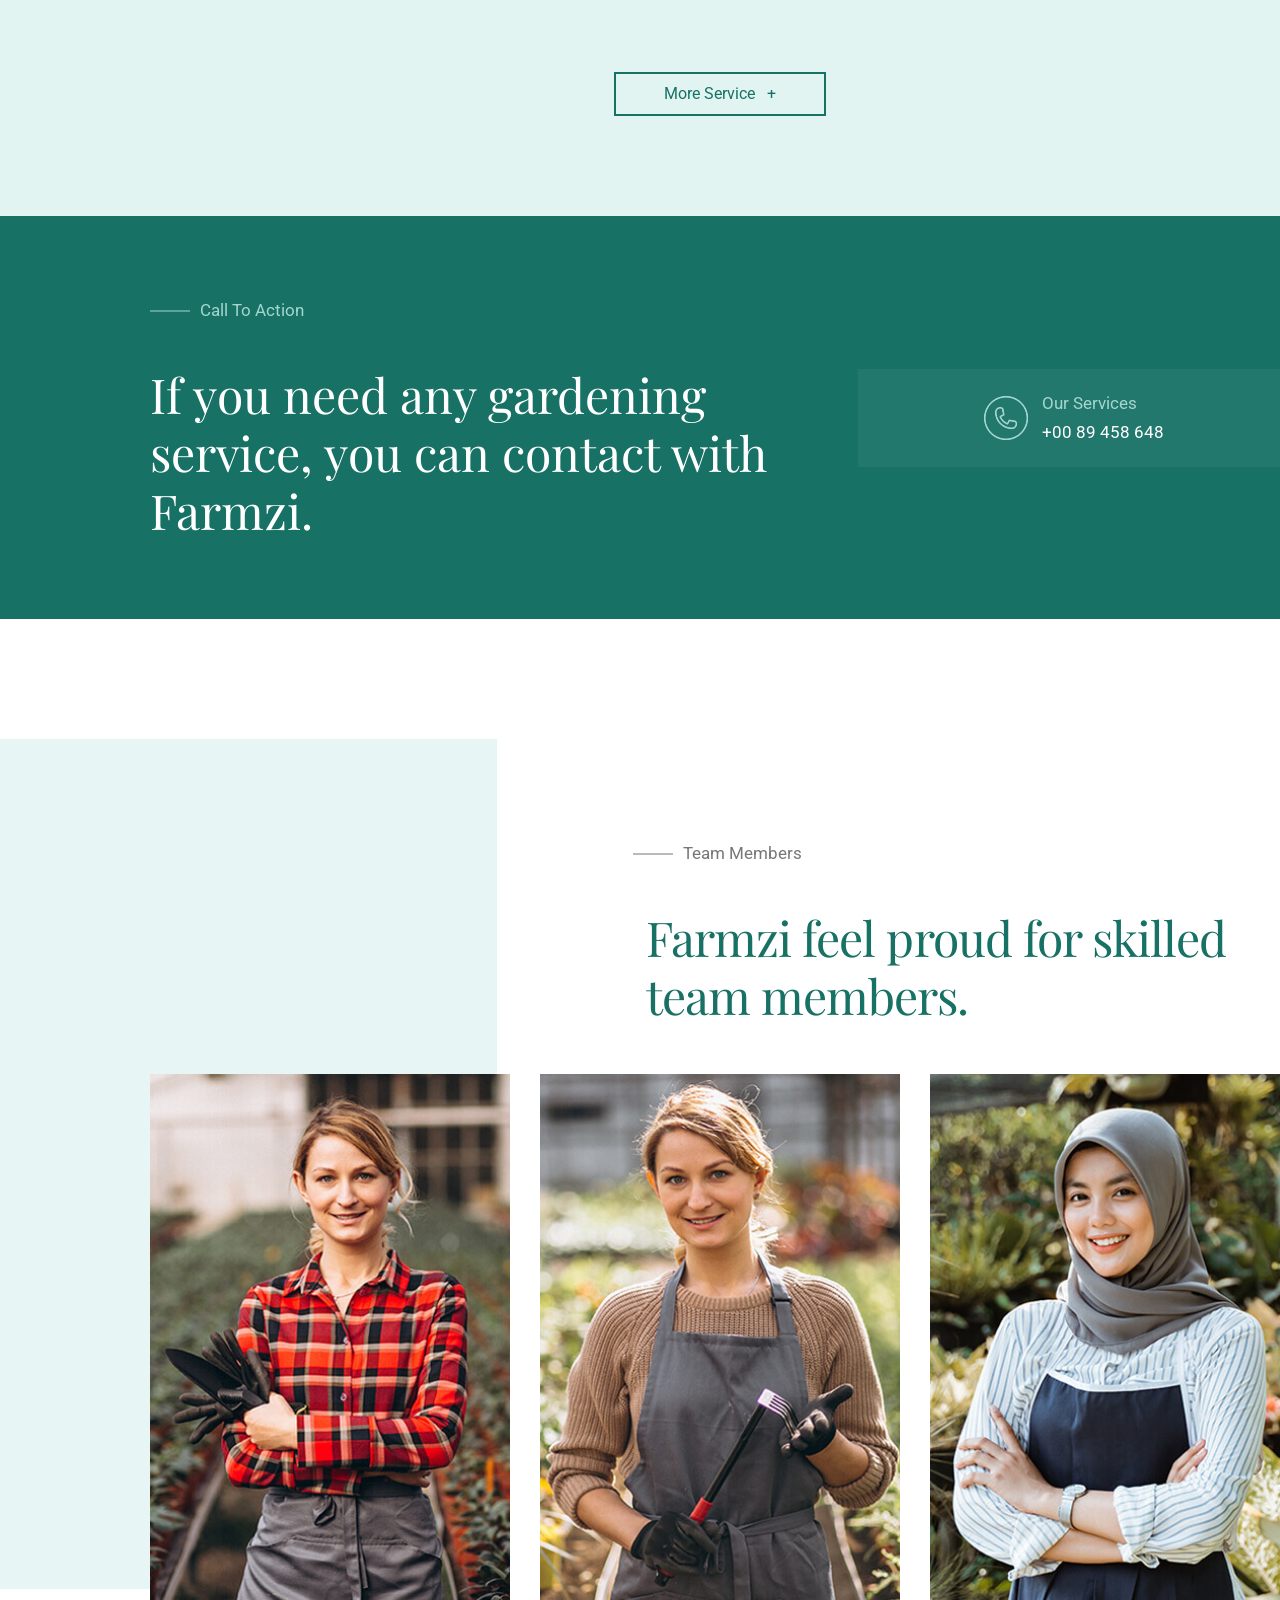
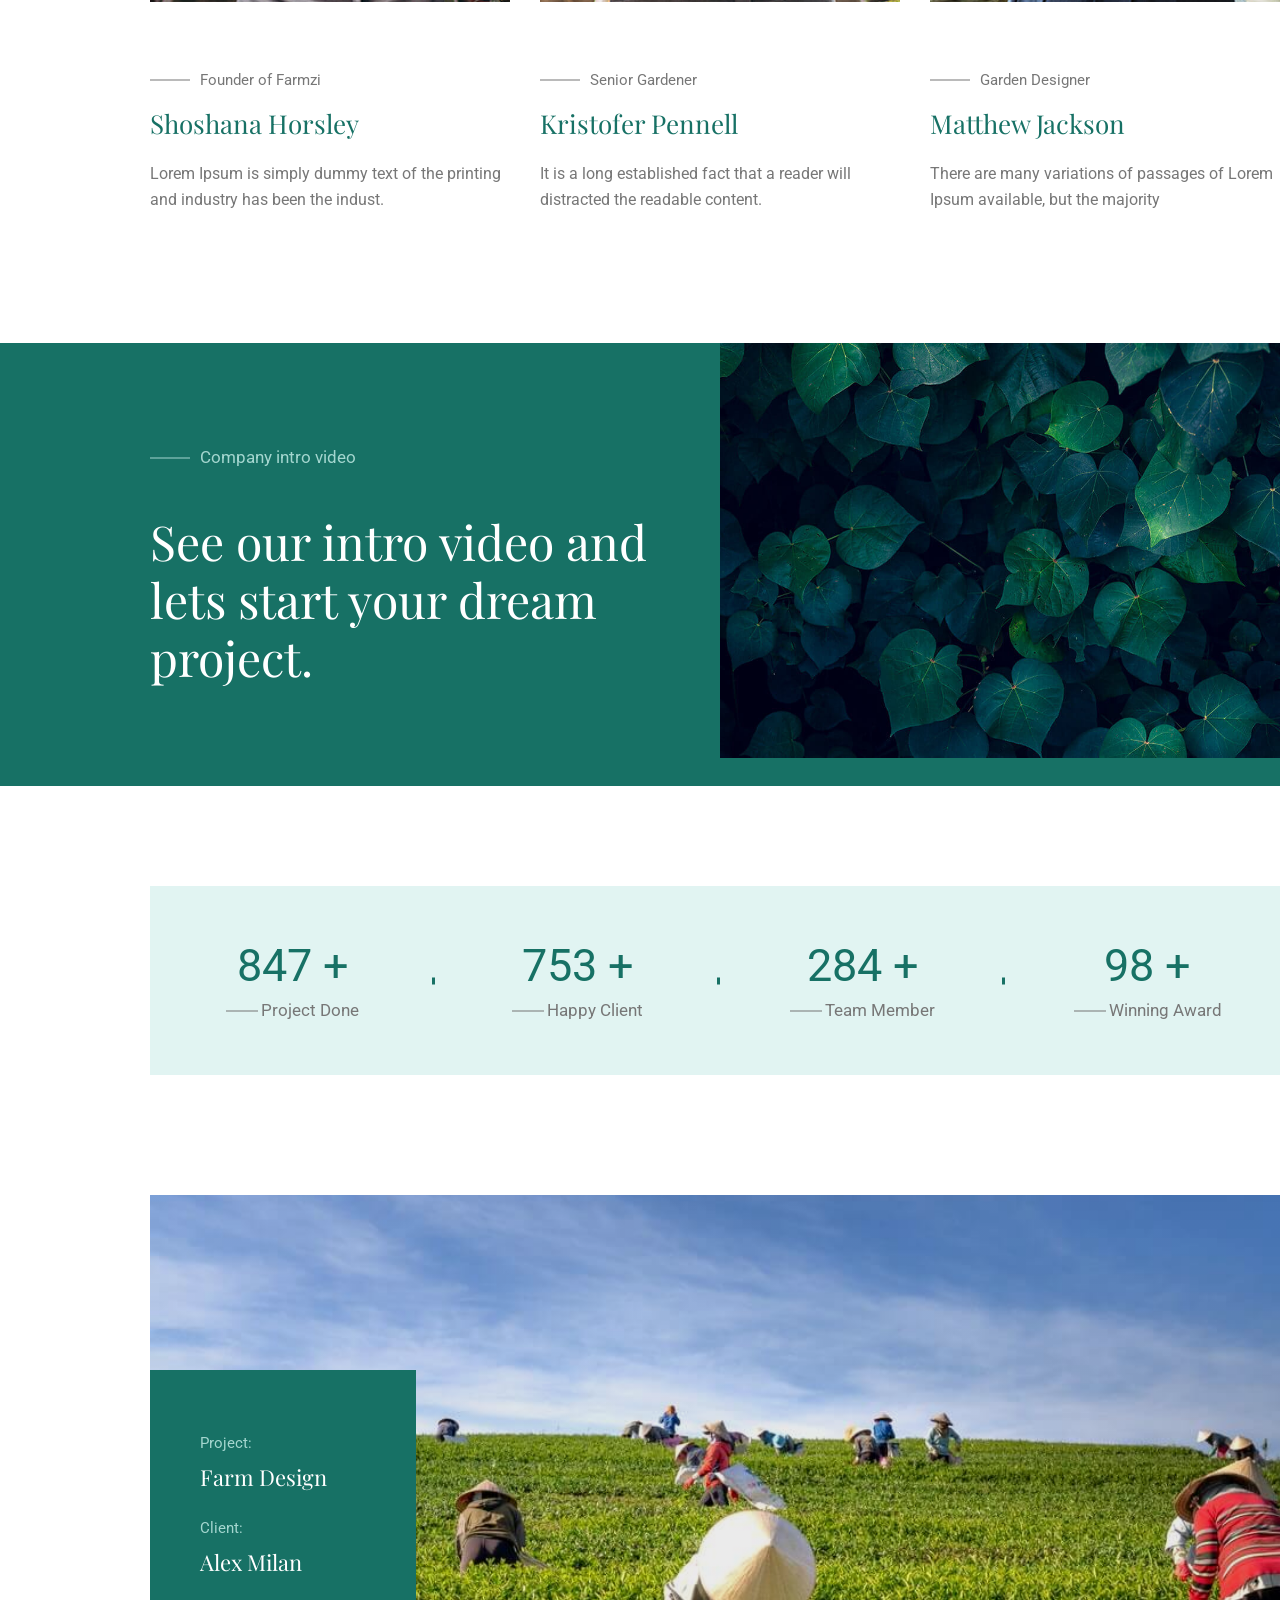
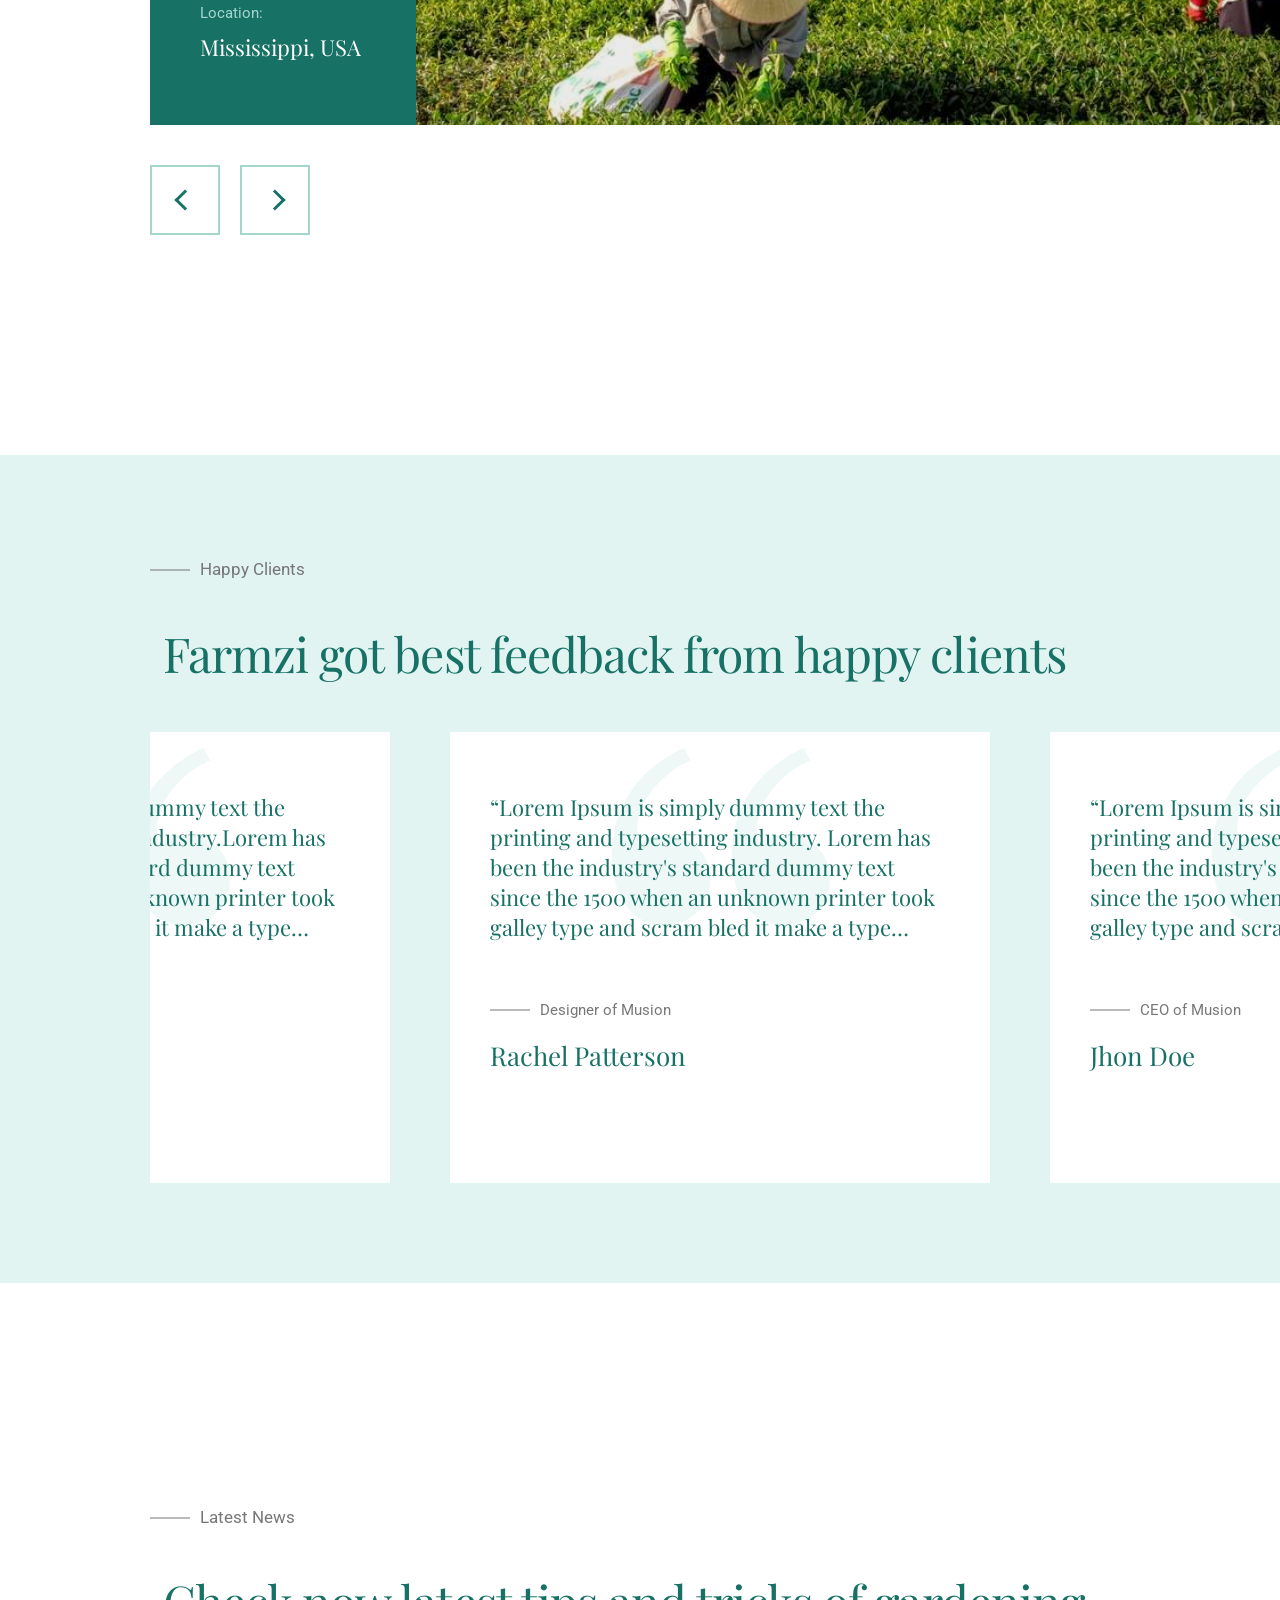
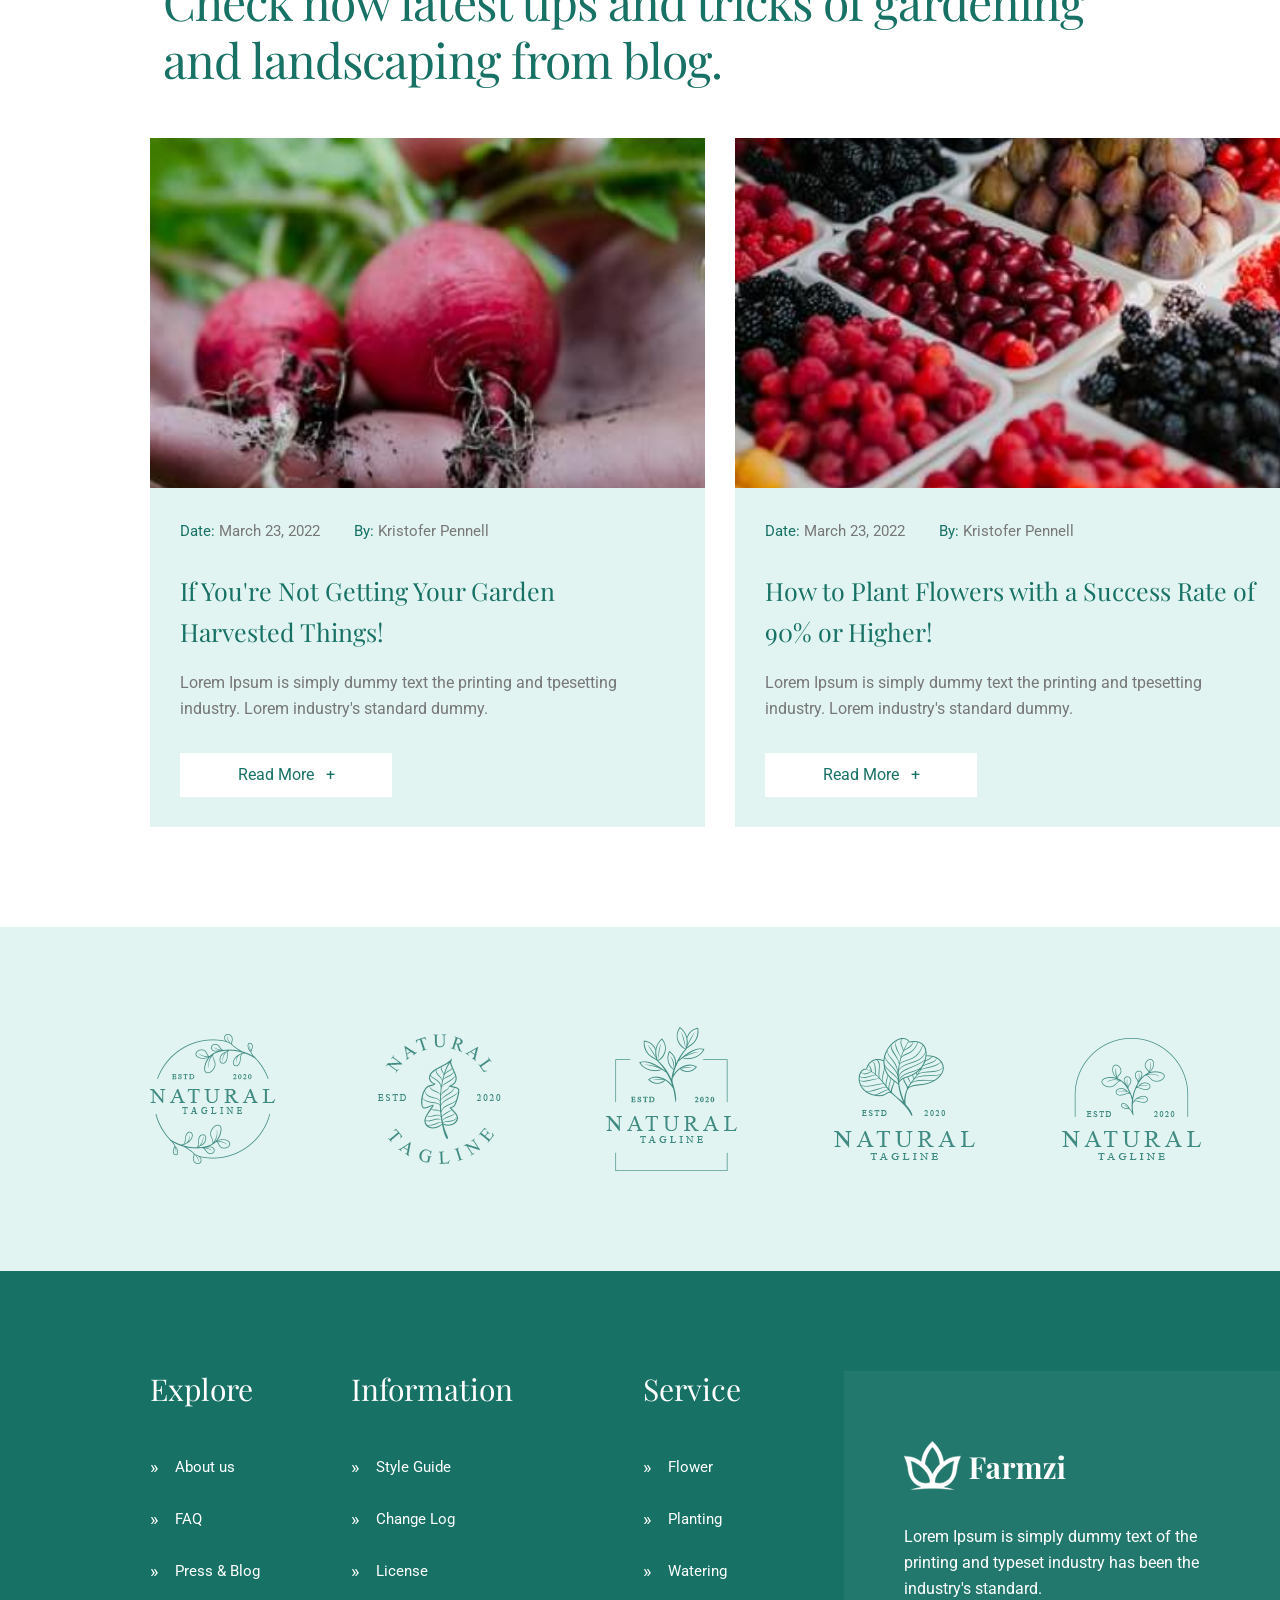
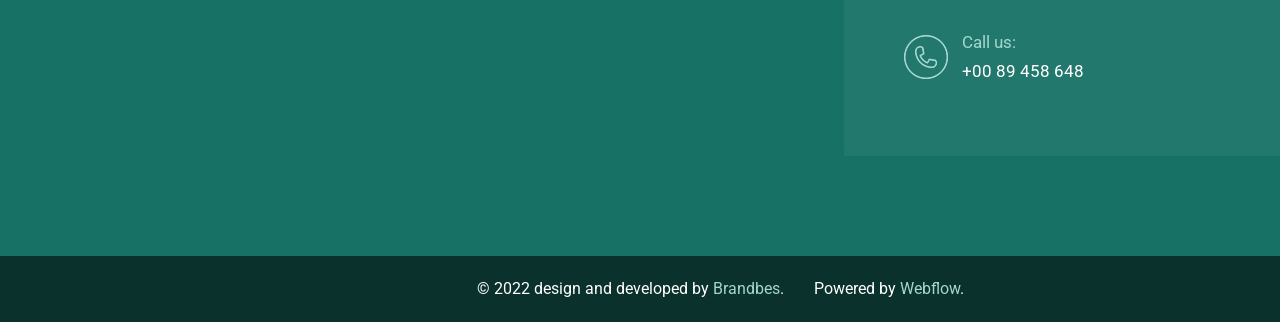
==== commit 33065c86: "feat:add html" ====
--- a/index.html
+++ b/index.html
@@ -9,7 +9,7 @@
   <link href="https://fonts.googleapis.com/css2?family=Playfair+Display:wght@400;700&family=Roboto:wght@400;500;700&display=swap" rel="stylesheet">
   <link rel="stylesheet" href="styles.css" />
 </head>
-<body>
+<body> 
   <div class="page">
     <header class="header">
       <div class="container header__inner">
--- a/styles.css
+++ b/styles.css
@@ -24,7 +24,7 @@
 a { color: inherit; text-decoration: none; }
 img { max-width: 100%; display: block; }
 
-.page { width: 100%; margin: 0 auto; overflow: hidden; }
+.page { width: 100%; margin: 0 auto; overflow: visible; }
 .container { width: 1140px; margin: 0 auto; }
 .section { padding: 100px 0; }
 .section--mint { background: var(--mint); }
@@ -90,7 +90,11 @@
 .hero {
   background: var(--green);
   padding: 100px 0;
-  min-height: 788px;
+  height: 788px; 
+  position: relative;
+}
+.hero .container {
+  position: relative;
 }
 .hero__inner {
   display: grid;
@@ -107,10 +111,13 @@
 }
 .hero__author { margin: 24px 0 60px; }
 .hero__image {
-  width: 538px;
-  height: 630px;
-  margin-top: -42px;
-  margin-left: auto;
+  position: absolute;
+  right: 0; 
+  top: 0;
+  transform: translateY(-42px);
+  width: 550px;
+  height: 844px;
+  z-index: 2;
 }
 
 .eyebrow {
@@ -166,7 +173,11 @@
   color: var(--white);
   cursor: pointer;
 }
-
+.section {
+  position: relative;
+  padding: 100px 0;
+  margin-top: 120px;
+}
 .section-head { max-width: 1100px; }
 .section-head--right { margin-left: auto; max-width: 657px; }
 .section-title {
@@ -174,6 +185,7 @@
   color: var(--heading);
   font: 400 48px/58px var(--font-serif);
   letter-spacing: -0.02em;
+  max-width: 1002px;
 }
 
 .about__grid {
@@ -440,7 +452,7 @@
   background: var(--mint);
   padding: 100px 0;
 }
-.container {
+.testimonials .container {
   overflow: hidden;
 }
 .testimonials__cards {
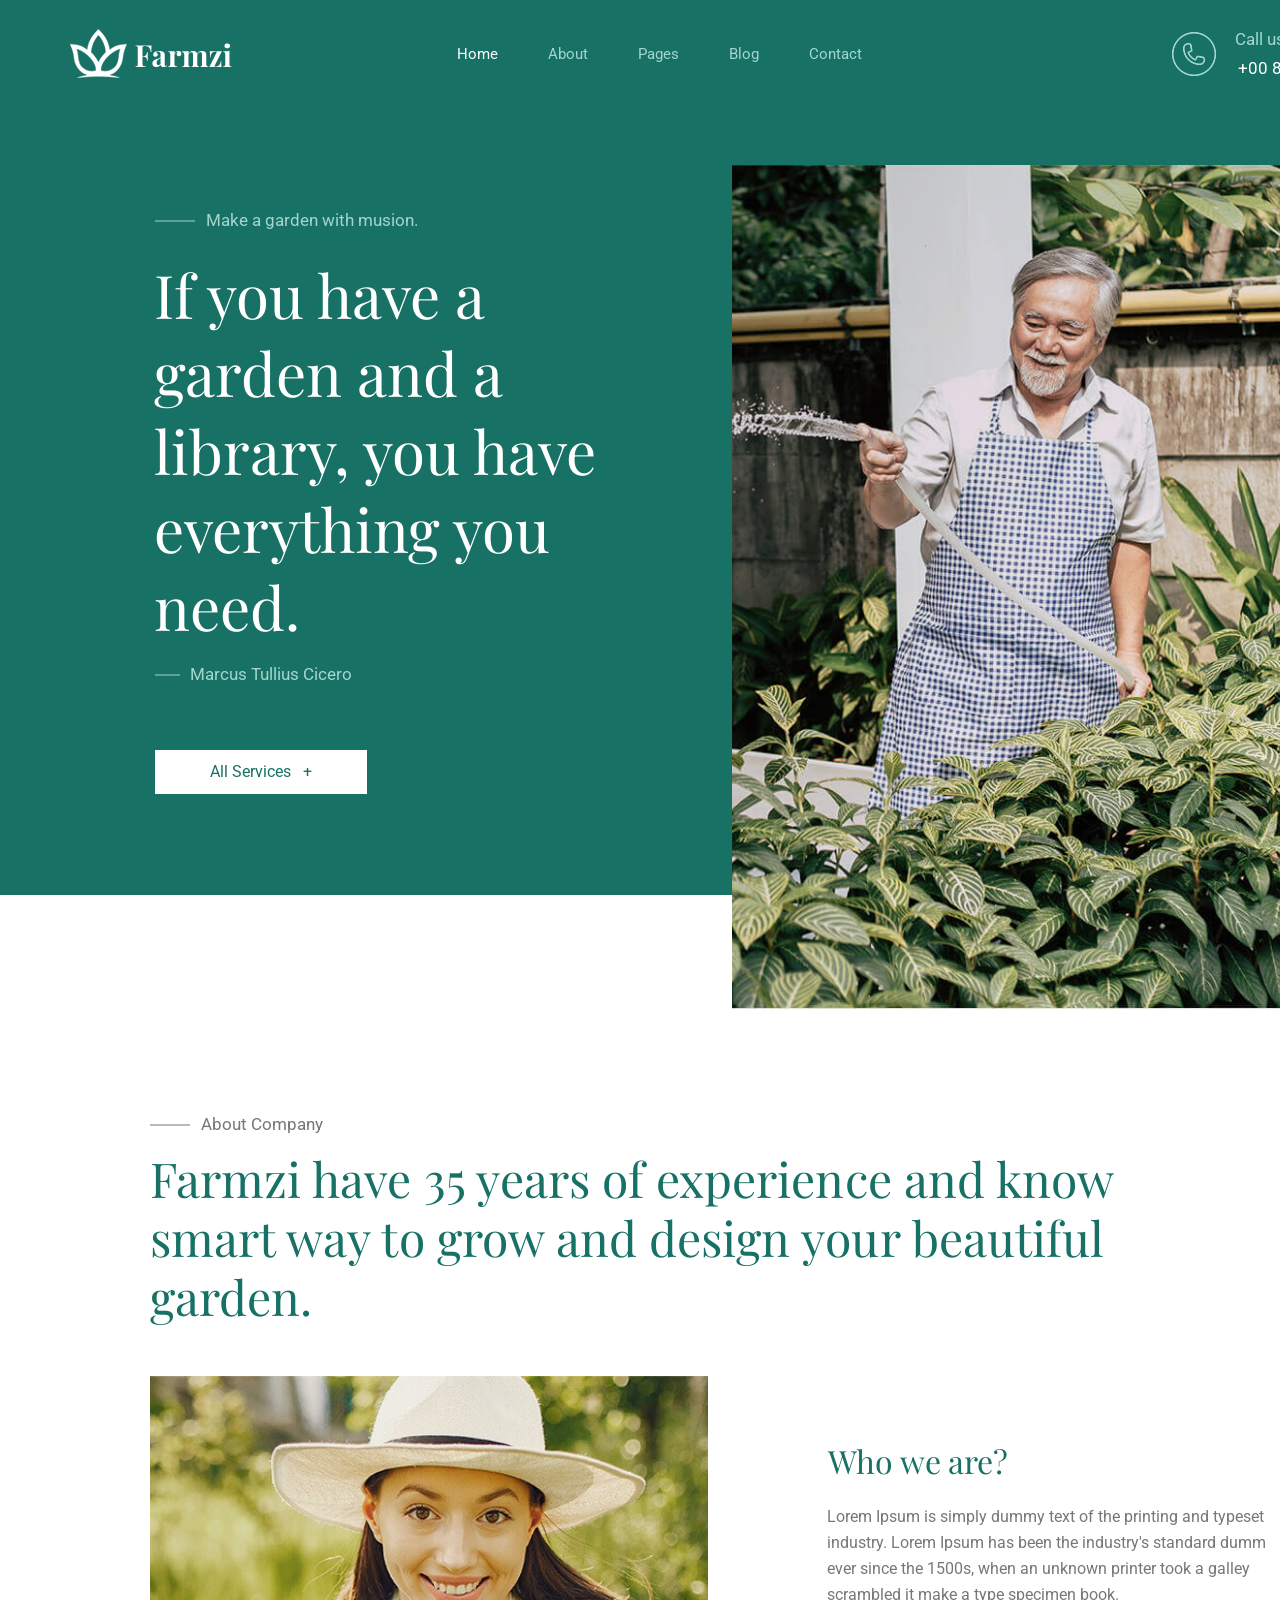
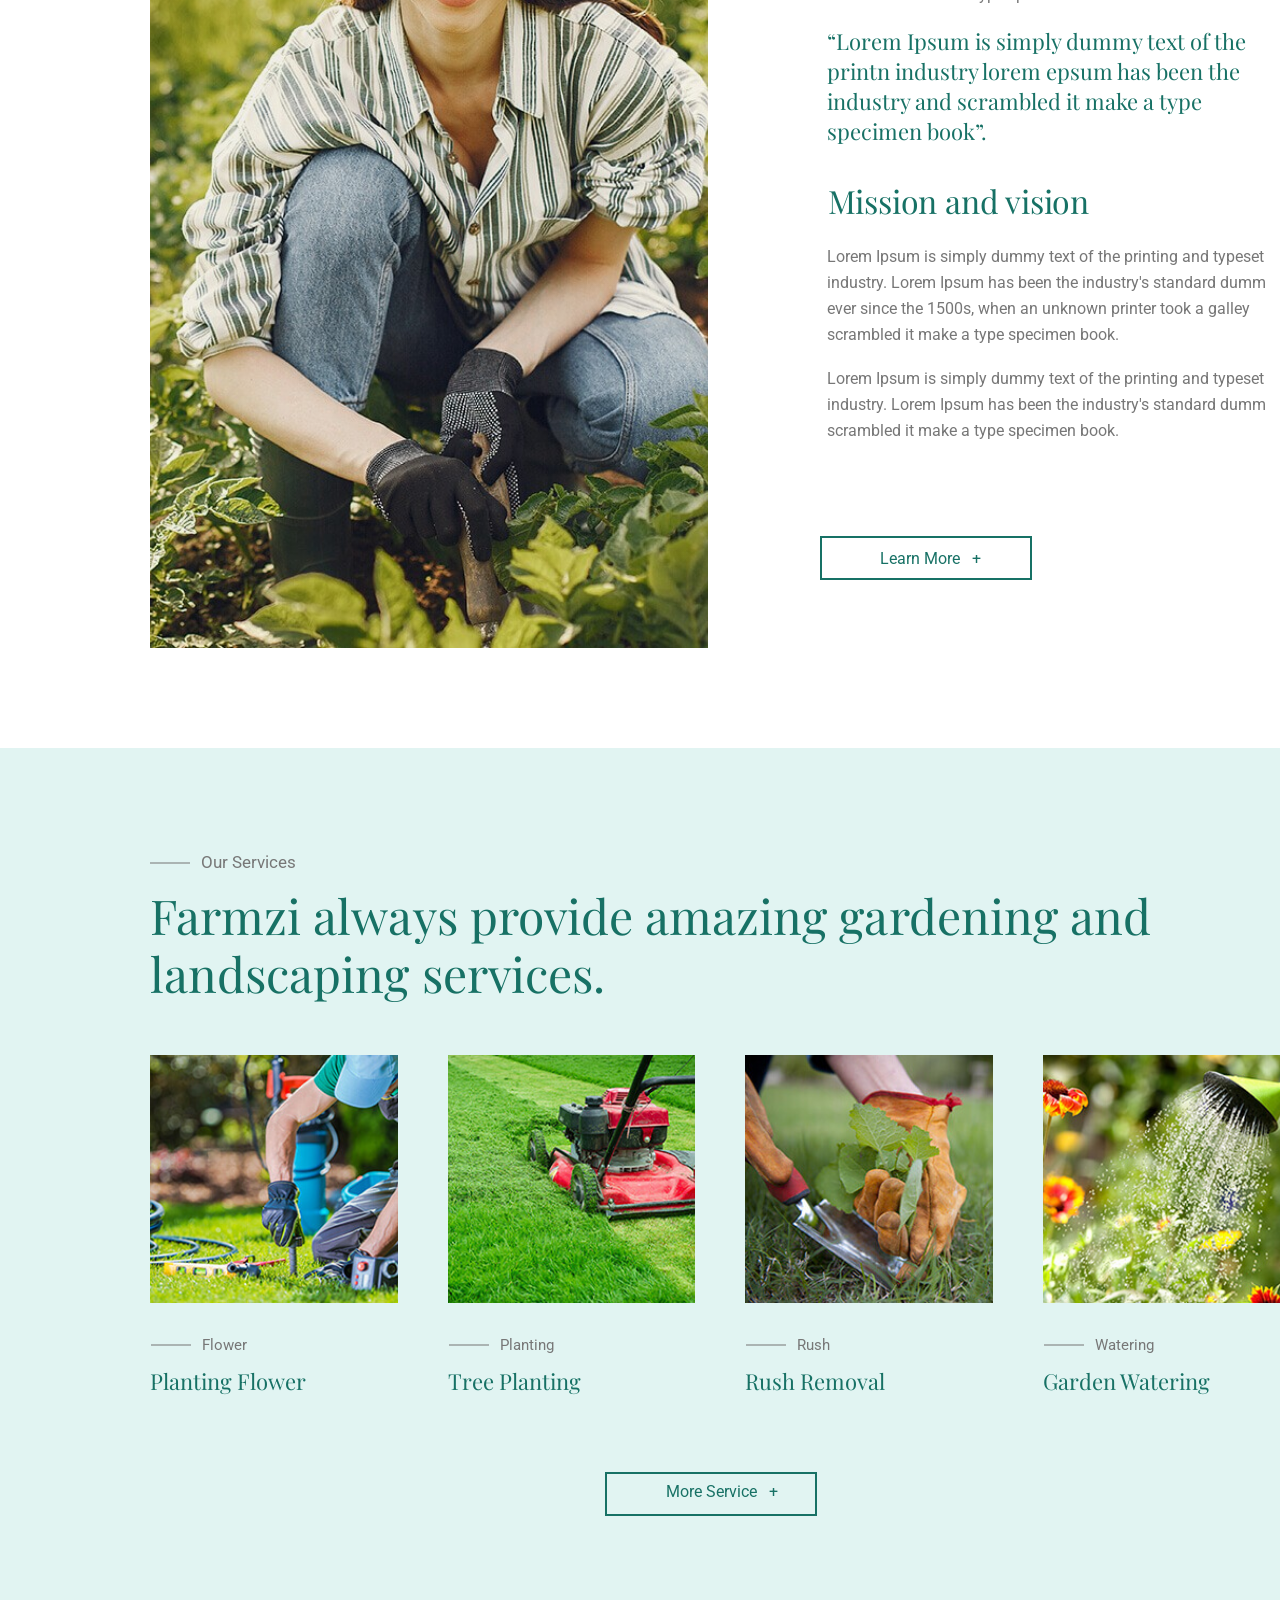
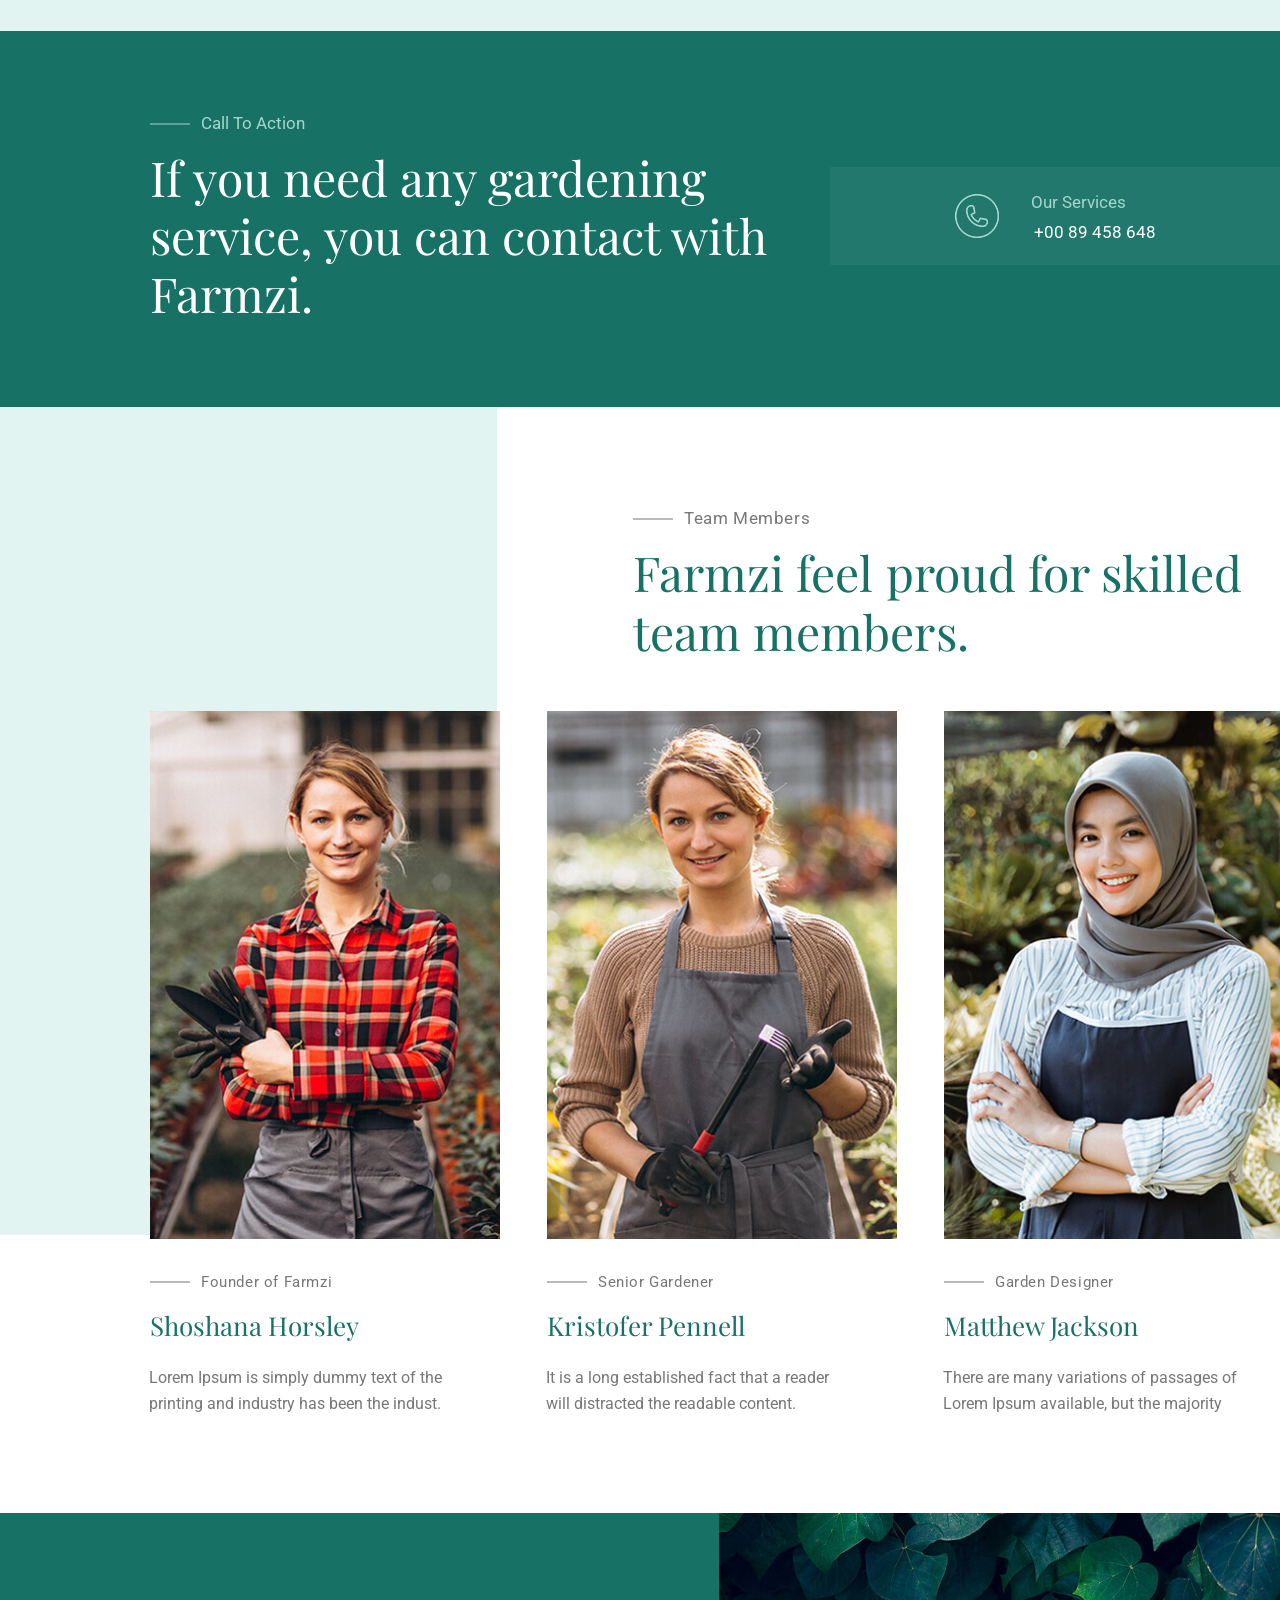
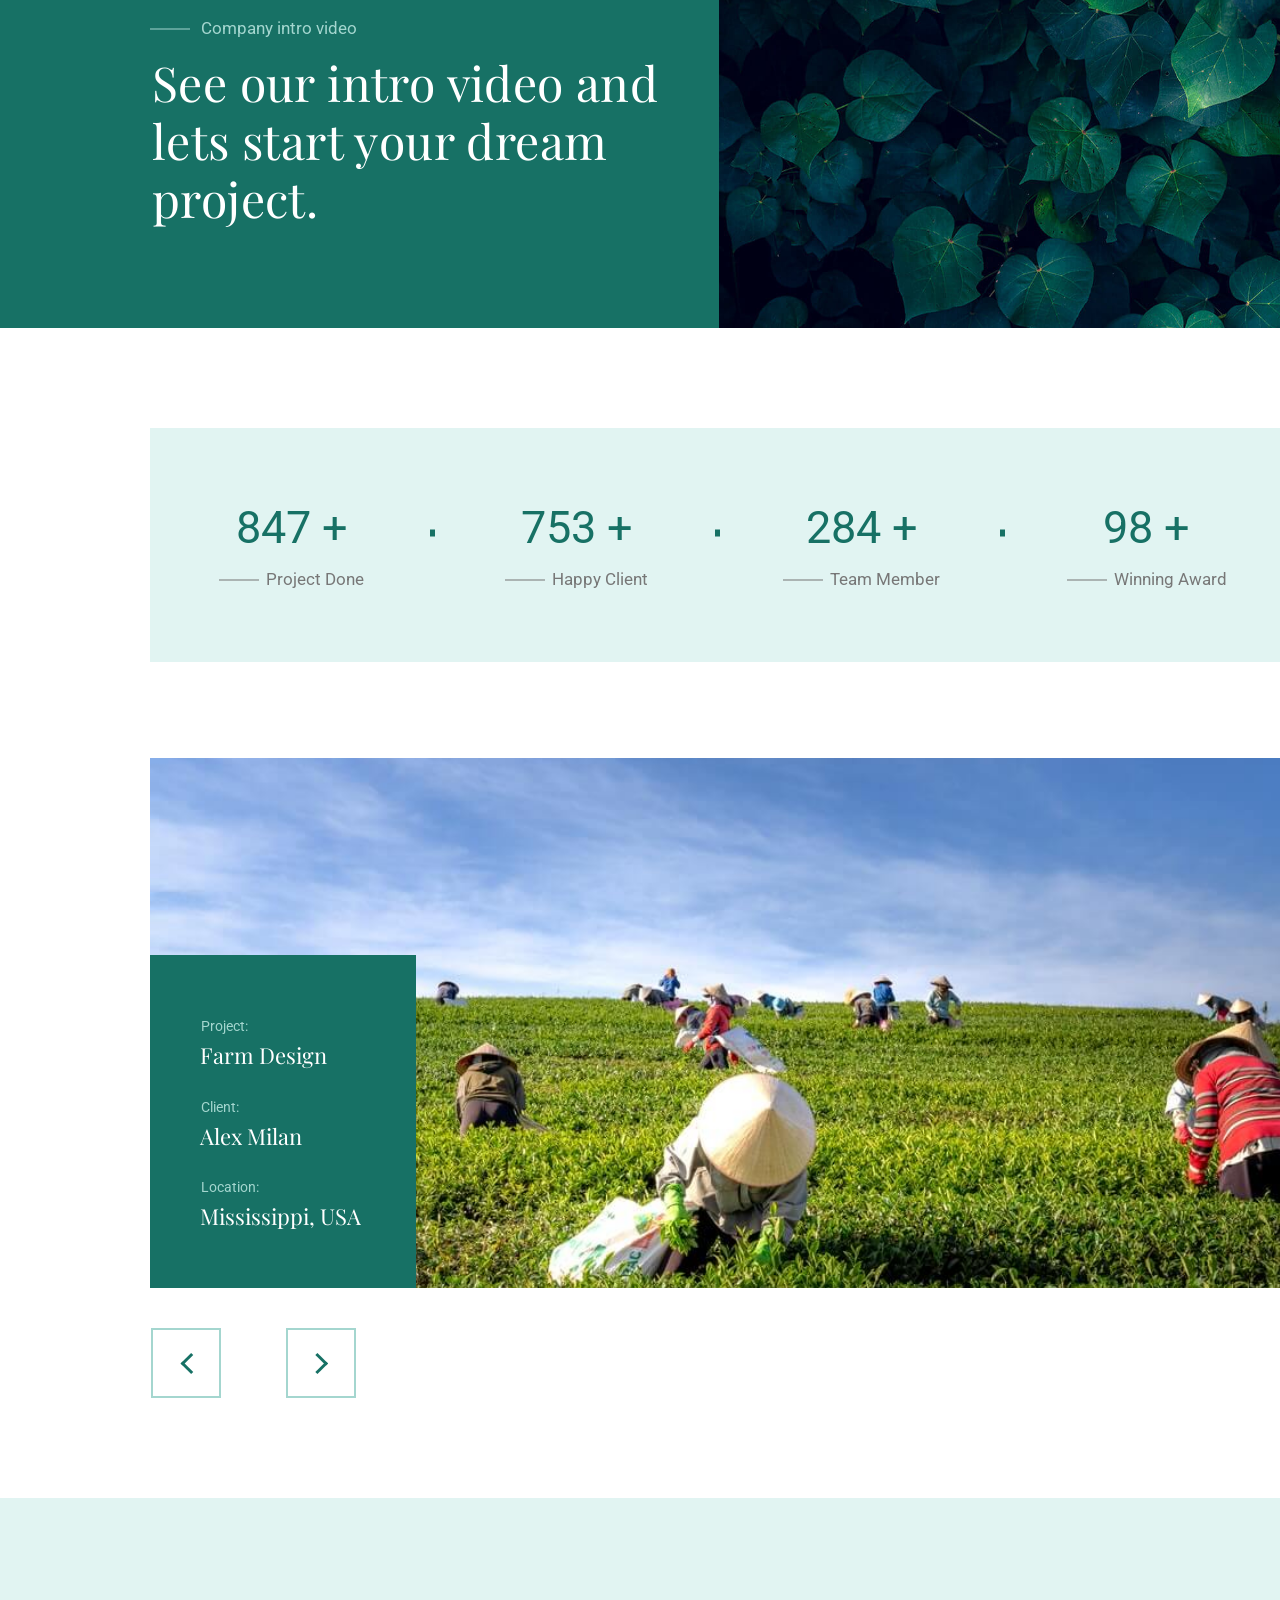
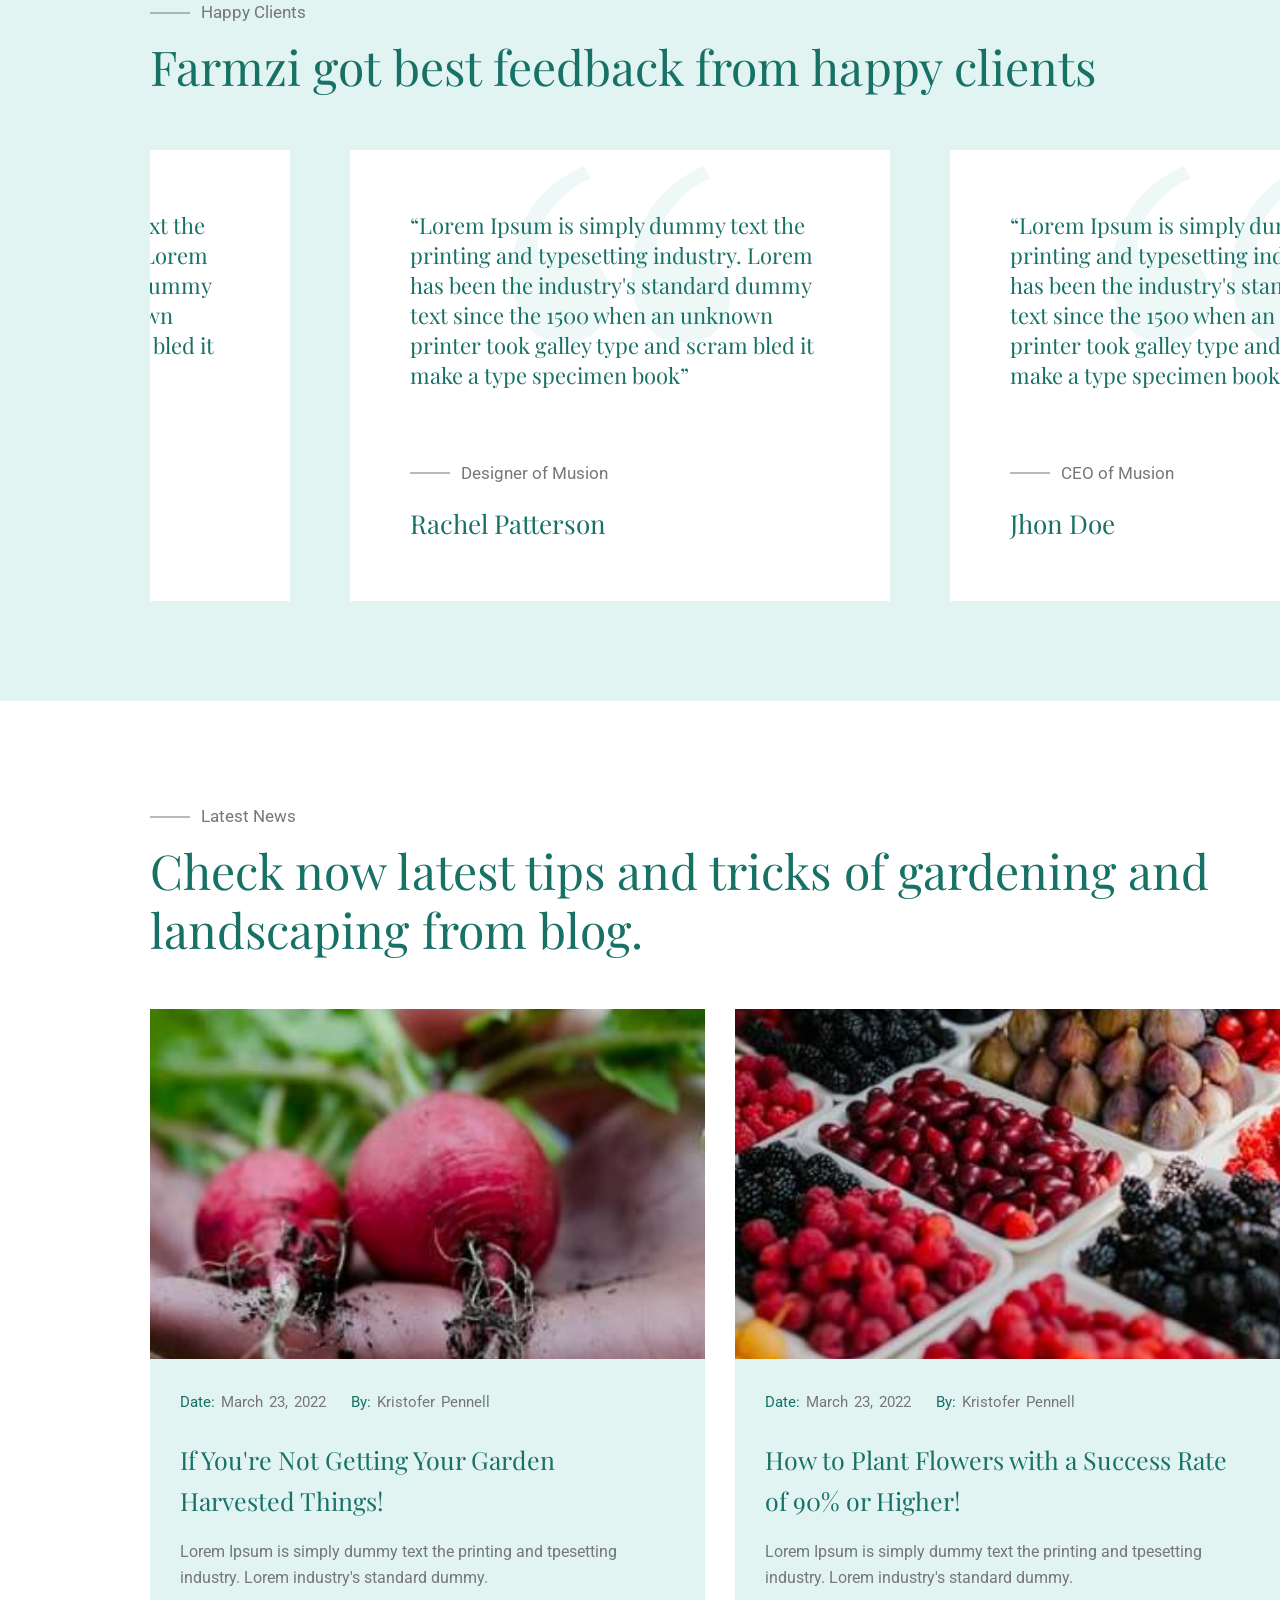
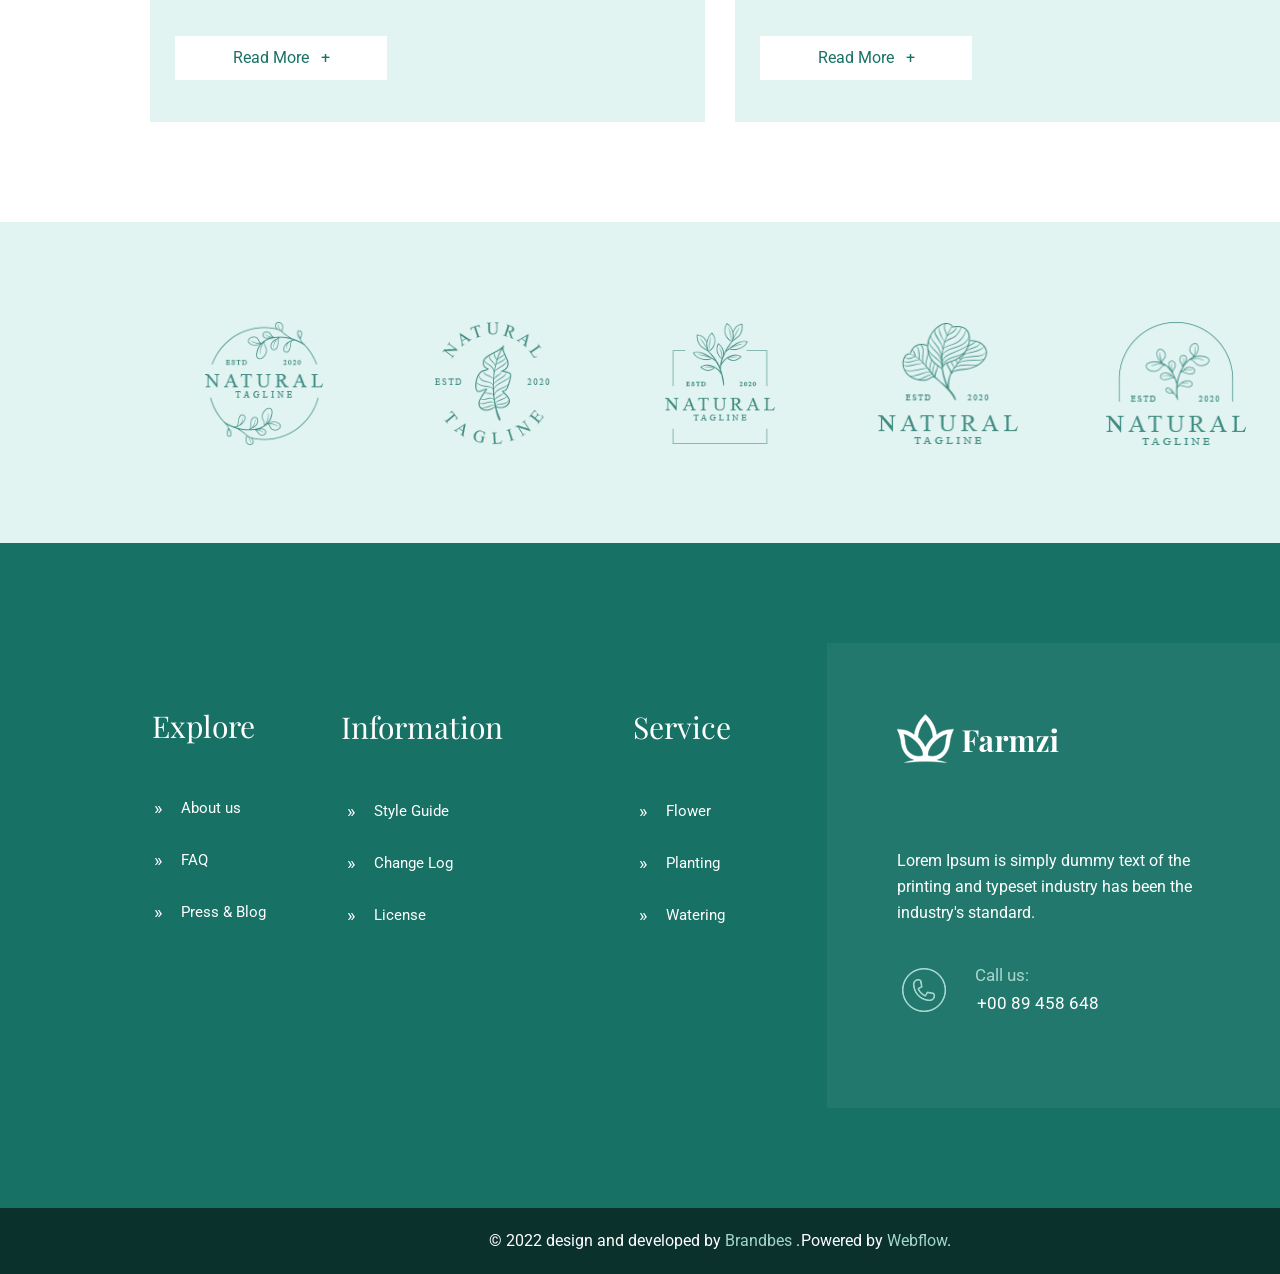
==== commit a8dc478f: "feat: add file" ====
--- a/index.html
+++ b/index.html
@@ -9,7 +9,7 @@
   <link href="https://fonts.googleapis.com/css2?family=Playfair+Display:wght@400;700&family=Roboto:wght@400;500;700&display=swap" rel="stylesheet">
   <link rel="stylesheet" href="styles.css" />
 </head>
-<body> 
+<body>
   <div class="page">
     <header class="header">
       <div class="container header__inner">
@@ -60,7 +60,7 @@
           <div class="image image--about"></div>
           <div class="about__content">
             <h3>Who we are?</h3>
-            <p>Lorem Ipsum is simply dummy text of the printing and typeset industry. Lorem Ipsum has been the industry's standard dumm ever since the 1500s, when an unknown printer took a galley scrambled it make a type specimen book.</p>
+            <p>Lorem Ipsum is simply dummy text of the printing and   typeset industry. Lorem Ipsum has been the industry's standard dumm ever since the 1500s, when an unknown printer took a galley scrambled it make a type specimen book.</p>
             <blockquote>“Lorem Ipsum is simply dummy text of the printn industry lorem epsum has been the industry and scrambled it make a type specimen book”.</blockquote>
             <h3>Mission and vision</h3>
             <p>Lorem Ipsum is simply dummy text of the printing and typeset industry. Lorem Ipsum has been the industry's standard dumm ever since the 1500s, when an unknown printer took a galley scrambled it make a type specimen book.</p>
@@ -178,24 +178,34 @@
       </div>
     </section>
 
-    <section class="projects section">
-      <div class="container">
-        <div class="projects__slider">
-          <article class="project-slide">
-            <div class="image image--project"></div>
-            <div class="project-info">
-              <div><span>Project:</span><strong>Farm Design</strong></div>
-              <div><span>Client:</span><strong>Alex Milan</strong></div>
-              <div><span>Location:</span><strong>Mississippi, USA</strong></div>
-            </div>
-          </article>
-        </div>
-        <div class="projects__nav">
-           <button class="prev" aria-label="prev"></button>
-           <button class="next" aria-label="next"></button>
-        </div>
-      </div>
-    </section>
+<section class="projects section">
+  <div class="container">
+    <div class="projects__slider">
+      <article class="project-slide">
+        <div class="project-image image--project"></div>
+        <div class="project-info">
+          <div class="info-item"><span>Project:</span><strong>Farm Design</strong></div>
+          <div class="info-item"><span>Client:</span><strong>Alex Milan</strong></div>
+          <div class="info-item"><span>Location:</span><strong>Mississippi, USA</strong></div>
+        </div>
+      </article>
+
+      <article class="project-slide">
+        <div class="project-image image--project-next"></div>
+        <div class="project-info">
+          <div class="info-item"><span>Project:</span><strong>Lawn Care</strong></div>
+          <div class="info-item"><span>Client:</span><strong>Roger J.</strong></div>
+          <div class="info-item"><span>Location:</span><strong>Montana, USA</strong></div>
+        </div>
+      </article>
+    </div>
+
+    <div class="projects__nav">
+      <button class="prev" aria-label="prev"></button>
+      <button class="next" aria-label="next"></button>
+    </div>
+  </div>
+</section>
 
     <section class="testimonials section section--mint">
       <div class="container">
@@ -262,8 +272,8 @@
          <img src="logo1.png" alt="Natural Tagline Circular Logo">
          <img src="logo2.png" alt="Natural Tagline Leaf Logo">
           <img src="logo3.png" alt="Natural Tagline Framed Logo">
-          <img src="logo4.png" alt="Natural Tagline Sketched Logo">
-          <img src="logo5.png" alt="Natural Tagline Arch Logo">
+          <img src="logo4.png"  alt="Natural Tagline Sketched Logo">
+          <img src="logo5.png"  alt="Natural Tagline Arch Logo">
       </div>
     </section>
 
@@ -303,7 +313,7 @@
 
       <div class="footer__bottom">
         <div class="container footer__bottom-inner">
-          <span>© 2022 design and developed by <b>Brandbes</b>.</span>
+          <span>© 2022 design and developed by <b>Brandbes</b> . </span>
           <span>Powered by <b>Webflow</b>.</span>
         </div>
       </div>
--- a/styles.css
+++ b/styles.css
@@ -3,7 +3,7 @@
   --green-dark: #0a312c;
   --green-soft: #23786d;
   --mint: #e1f4f2;
-  --mint-2: #a4d6cf;
+  --mint-2: #A4D6CF;
   --text: #777777;
   --heading: #177165;
   --white: #ffffff;
@@ -24,7 +24,7 @@
 a { color: inherit; text-decoration: none; }
 img { max-width: 100%; display: block; }
 
-.page { width: 100%; margin: 0 auto; overflow: visible; }
+.page { width: 1440px; margin: 0 auto; overflow: hidden; }
 .container { width: 1140px; margin: 0 auto; }
 .section { padding: 100px 0; }
 .section--mint { background: var(--mint); }
@@ -32,36 +32,84 @@
 
 .header {
   background: var(--green);
+  width: 1440px;
   height: 107px;
 }
+
 .header__inner {
-  height: 107px;
   display: flex;
   align-items: center;
   justify-content: space-between;
-}
-.logo {
-  color: var(--white);
-  font: 400 28px/1 var(--font-serif);
-  letter-spacing: .04em;
-}
+  width: 1320px;
+  height: 100%;
+  margin: 0 auto;
+}
+
+.logo-img {
+  height: 49px;
+  width: 162px;
+  flex-shrink: 0;
+  margin-right: 15px;  
+  margin-left: 10px;
+}
+
 .nav {
   display: flex;
   gap: 50px;
-  margin-left: 110px;
-}
+  transform: translateX(-50px); 
+}
+
 .nav__link {
-  color: var(--mint-2);
+  font-family: var(--font-sans);
   font-size: 15px;
   line-height: 26px;
-}
-.nav__link--active { color: var(--white); }
-.header-call, .footer-call, .cta-box {
+  color: var(--mint-2);
+  word-spacing: 0px;
+  gap: 1px;
+}
+
+
+.header-call {
   display: flex;
   align-items: center;
   gap: 14px;
-}
-.header-call__icon,
+  flex-shrink: 0;
+  margin-right: 20px;
+}
+
+.header-call__icon {
+  width: 44px;
+  height: 44px;
+}
+
+.header-call__text {
+  text-align: right;
+}
+
+.header-call__label {
+  font-family: var(--font-sans);
+  font-size: 17px;
+  line-height: 29px;
+  color: var(--mint-2);
+  margin-left: 5px;
+}
+
+.header-call__phone {
+  font-family: var(--font-sans);
+  font-size: 17px;
+  line-height: 29px;
+  color: var(--white);
+  margin-left:8px;
+}
+
+.nav__link--active { color: var(--white); }
+ .footer-call, .cta-box {
+  display: flex;
+  align-items: center;
+  gap: 14px;
+  width: 310px;
+}
+
 .footer-call__icon,
 .cta-box__icon {
   width: 44px;
@@ -72,14 +120,11 @@
   font-size: 18px;
   border: none;
 }
-.header-call__label,
 .footer-call__label,
 .cta-box__label {
   color: var(--mint-2);
   font-size: 17px;
-  line-height: 29px;
-}
-.header-call__phone,
+}
 .footer-call__phone,
 .cta-box__phone {
   color: var(--white);
@@ -101,15 +146,16 @@
   grid-template-columns: 1.03fr .97fr;
   align-items: start;
   gap: 42px;
+  padding-left: 10px; 
 }
 .hero__content { padding-top: 4px; }
 .hero__title {
-  margin: 48px 0 16px;
+  margin: 20px -6px 20px;
   max-width: 455px;
   color: var(--white);
   font: 400 60px/78px var(--font-serif);
 }
-.hero__author { margin: 24px 0 60px; }
+.hero__author { margin: 0 0 60px; }
 .hero__image {
   position: absolute;
   right: 0; 
@@ -117,12 +163,17 @@
   transform: translateY(-42px);
   width: 550px;
   height: 844px;
+  margin-right: 8px;
   z-index: 2;
 }
+.hero__content .eyebrow{
+  margin: -5px -5px 15px ; 
+  display: block ;
+}
 
 .eyebrow {
   position: relative;
-  padding-left: 50px;
+  padding-left: 51px;
   color: var(--text);
   font-size: 17px;
   line-height: 29px;
@@ -136,7 +187,24 @@
   height: 1px;
   background: currentColor;
   transform: translateY(-50%);
-}
+
+}
+
+.hero__author.eyebrow::before {
+  width: 25px;  
+  left: 0;
+}
+.hero__author.eyebrow {
+  padding-left: 35px ; 
+  display: flex ;  
+
+}
+
+.hero__author.eyebrow .eyebrow--light {
+  margin-left: -30px ; 
+  padding-left: 0;
+}
+
 .eyebrow--light { color: var(--mint-2); }
 .eyebrow--dark { color: var(--text); font-size: 15px; line-height: 26px; }
 
@@ -173,61 +241,106 @@
   color: var(--white);
   cursor: pointer;
 }
+.hero__content .btn{
+  margin: 46px 37px 0 -5px;
+  padding-bottom: 1px;
+}
 .section {
   position: relative;
-  padding: 100px 0;
-  margin-top: 120px;
-}
-.section-head { max-width: 1100px; }
+  padding: 120px 0;
+  margin-top: 95px;
+}
+.section-head { max-width: 1140px; }
 .section-head--right { margin-left: auto; max-width: 657px; }
 .section-title {
-  margin: 40px 13px 0;
+  margin: 10px 0 1px;
   color: var(--heading);
-  font: 400 48px/58px var(--font-serif);
-  letter-spacing: -0.02em;
-  max-width: 1002px;
+  font: 400 48px/59px var(--font-serif);
+  letter-spacing: 0.001em; 
+  max-width: 997px;
 }
 
 .about__grid {
   display: grid;
-  grid-template-columns: 1.02fr .88fr;
-  gap: 81px;
+  grid-template-columns: 1.04fr 0.9fr;
+  gap: 100px;
   margin-top: 50px;
   align-items: start;
-}
-.about__grid > .image { height: 872px; }
-.about__content { padding-top: 74px; }
+  max-width: 1160px;
+}
+
+.about__grid .image {
+  height: 872px;
+  width: 100%;
+}
+.about__content { 
+  padding-top: 70px; 
+  padding-left: 23px;
+  width: 480px;
+  height: 726px;
+  text-align: left;
+}
 .about__content h3 {
-  margin: 0 0 22px;
+  margin: -3px 20px 26px -3px;
   color: var(--heading);
   font: 400 32px/35px var(--font-serif);
-}
-.about__content p,
-.about__content blockquote {
-  margin: 0 0 26px;
+  letter-spacing: -0.2px;
+  max-width: 275px;
+}
+.about__content p {
+  margin: 0 -5px 18px -4px;
   font-size: 16px;
   line-height: 26px;
   max-width: 439px;
+  
 }
 .about__content blockquote {
   font-family: var(--font-serif);
   font-size: 22px;
   line-height: 30px;
   color: var(--heading);
-  margin: 34px 0 34px;
-}
-.about__content .btn { margin-top: 60px; }
-
-.cards { display: grid; gap: 30px; }
-.cards--4 { grid-template-columns: repeat(4, 1fr); margin-top: 50px; }
-.cards--3 { grid-template-columns: repeat(3, 1fr); }
-.cards--2 { grid-template-columns: repeat(2, 1fr); }
-
+  margin: 0px 10px 40px -4px;
+}
+.about__content .btn { 
+  margin: 74px 35px 0 -11px ;
+  padding: 1px 10px 0 20px; 
+}
+#services {
+  margin-top: -20px ; 
+  padding-top: 100px ;  
+}
+#services .section-title {
+  max-width: 1102px ; 
+  margin-left: 0 ;
+  margin-right: auto;
+  text-align: left;
+  line-height: 1.2; 
+}
+.cards { display: grid;}
+#services .cards--4 {
+  grid-template-columns: repeat(4, 1fr);
+  gap: 50px;
+  margin-top: 53px ; 
+  max-width: 1440px; 
+  margin-left: auto;
+  margin-right: auto;
+}
 .service-card .image {
   height: 248px;
-  margin-bottom: 30px;
-}
-.service-card h3,
+  margin-bottom: 30px ; 
+}
+.service-card__meta{
+  margin-top: -1px;
+  margin-left: 1px;
+}
+.service-card h3 {
+  margin: 5px 0 0 ; 
+  font-size: 22px;
+  line-height: 30px ;
+   color: var(--heading);
+  font-family: var(--font-serif);
+  font-weight: 400;
+}
 .team-card h3,
 .news-card h3,
 .testimonial-card h3 {
@@ -237,10 +350,20 @@
   font-weight: 400;
 }
 .service-card h3 { font-size: 22px; line-height: 36px; }
-
+.section-center .btn {
+  position: relative;
+  top: -12px ; 
+  left: -9px; 
+  padding: 5px 10px 9px 32px; 
+  margin-top: 0;
+}
 .cta {
   background: var(--green);
-  padding: 80px 0;
+  padding: 38px 0 85px ; 
+  margin-top: -17px; 
+  
+  position: relative;
+  z-index: 1;
 }
 .cta__inner {
   display: flex;
@@ -248,38 +371,72 @@
   justify-content: space-between;
   gap: 40px;
 }
-.cta__content { max-width: 650px; }
+.cta__content {
+  margin-top: 40px; 
+}
 .cta__content h2,
 .video-strip__content h2 {
-  margin: 40px 0 0;
+  margin: 10px 0 0;
   color: var(--white);
   font: 400 48px/58px var(--font-serif);
+  width: 640px;
+  
 }
 .cta-box {
-  width: 432px;
+  margin-top: 40px; 
+  width: 480px;
   height: 98px;
-  padding: 0 40px;
   background: var(--green-soft);
   display: flex;
   align-items: center;
   justify-content: center;
   gap: 14px;
+  margin-right: -1px;
+  margin-left: 0;
+  gap: 40px;
+}
+.cta-box__label{
+  margin-left: -3px;
+  margin-top: 7px;
+}
+.cta-box__icon{
+  margin-right: -5px;}
+.cta-box__phone{
+  margin-top: 6px ;
+ margin-right: 10px;
 }
 
 .team {
-  position: relative;
   padding: 100px 0 130px;
   overflow: hidden;
+  margin-top: -22px; 
 }
 .team__bg {
   position: absolute;
   inset: 0 auto auto 0;
   width: 34.51%;
   height: 850px;
-  background: rgba(225, 244, 242, .8);
-}
-.team .container { position: relative; }
-.team .cards--3 { margin-top: 50px; }
+  background: var(--mint);
+}
+.team .container {
+  margin-top: 20px;
+ }
+ .team .eyebrow{
+  margin: -1px 0 10px;
+  letter-spacing: 0.6px;
+ }
+.cards--3 {
+  display: flex ;
+  flex-direction: row ;
+  flex-wrap: nowrap;   
+  justify-content: space-between; 
+  gap: 47px ;
+  margin-top: 50px;
+}
+.team-card {
+  width: 350px; 
+  flex-shrink: 0; 
+}
 .team-card .image {
   height: 528px;
   position: relative;
@@ -289,55 +446,77 @@
   grid-template-columns: repeat(4, 1fr);
   width: 280px;
   height: 70px;
-  margin: -35px auto 30px;
+  margin: -39px auto 0px;
   position: relative;
   z-index: 2;
+}
+.team-card h3{
+  margin: 12px 0 0;
+  color: var(--heading);
+  font-family: var(--font-serif);
+  font-weight: 400;
+  margin-top: 8px ; 
+  font-size: 26px;
+  line-height: 42px;
 }
 .team-card__socials--3 { grid-template-columns: repeat(3, 1fr); width: 210px; }
 .team-card__socials span {
   border: 1px solid var(--mint-2);
   background: var(--mint);
 }
-.team-card__role { margin-top: 0; }
-.team-card h3 {
-  font-size: 26px;
-  line-height: 42px;
-  margin-top: 10px;
-}
+.team-card__role { margin-top: -6px; }
+
 .team-card p {
-  margin: 16px 0 0;
+ margin: 18px -1px 0;
   font-size: 16px;
   line-height: 26px;
-}
-
+  max-width: 295px;
+}
 .video-strip {
   background: var(--green);
+  margin-top: -34px ; 
+  position: relative;
+  z-index: 8;
 }
 .video-strip__inner {
-  display: grid;
+  display: flex;
   grid-template-columns: 1fr 1fr;
   align-items: stretch;
-  min-height: 415px;
+  min-height: 415px; 
+  height: 415px;
+  align-items: center;
+  overflow: hidden; 
 }
 .video-strip__content {
-  padding: 100px 40px 100px 0;
+margin-top: -1px ; 
+
+}
+.video-strip__content h2{
+  max-width: 517px;
+  max-height: 173px;
+  margin-left: 2px;
+  letter-spacing: 0.4px;
+
 }
 .video-preview {
+  width: 650px; 
+  height: 415px; 
+  position: relative;
+  overflow: hidden; 
+}
+.video-preview img {
+  position: absolute;
+  top: 0 ;
+  left: auto; 
+  right: -50px;
   width: 100%; 
-  height: 100%; 
-  position: relative;
-  overflow: hidden; 
-}
-
-.video-preview__image {
-  width: 100%;
   height: 100%;
-  object-fit: cover; 
-  display: block;
+  object-fit: cover;
+  object-position: right center; 
 }
 .stats {
   background: var(--mint);
-  padding: 30px 0 ;
+  padding-top: 98px ; 
   width: 1140px;     
   margin: 100px auto;
 }
@@ -352,12 +531,14 @@
   text-align: center;
   position: relative;
   padding: 20px 0;
+  top: -48px;
+  margin-right: 2px;
 }
 .stat-card:not(:last-child)::after {
   content: '';
   position: absolute;
   right: -3.5px; 
-  top: 50%;
+  top: 55px;
   transform: translateY(-50%);
 
   width: 7px;
@@ -366,102 +547,150 @@
 }
 .stat-card strong {
   display: block;
-  margin-bottom: 0px;
+  margin-bottom: 7px;
   font-weight: 400;
   font-family: var(--font-sans);
   font-size: 45px;
   line-height: 60px;
   text-align: center;
   color: var(--heading);
+  
+  
 }
 .stat-card span {
   position: relative;
   padding-left: 35px;
   font-size: 17px;
   line-height: 29px;
+  padding-left: 47px;
+  display: inline-block;
 }
 .stat-card span::before {
   content: '';
   position: absolute;
   left: 0;
   top: 50%;
-  width: 32px;
+  width: 40px;
   height: 1px;
   background: var(--text);
   transform: translateY(-50%);
 }
 
-.projects { padding-top: 0; }
-.projects__slider { position: relative; }
-.project-slide { position: relative; }
-.project-slide .image { height: 530px; }
+.projects {
+ margin-top: -4px ; 
+  padding-top: 0; 
+  position: relative;
+  z-index: 5;
+}
+
+.projects__slider {
+  display: flex;
+  gap: 70px;     
+}
+
+.project-slide {
+  position: relative;
+  flex: 0 0 1140px; 
+  width: 1140px;
+}
+
+.project-image {
+  height: 530px;
+  width: 100%;
+  background-size: cover;
+  background-position: center;
+}
+
+
 .project-info {
   position: absolute;
   left: 0;
   bottom: 0;
-  width: 266px;
-  padding: 60px 50px;
+  height: 333px;
+  width: 266px;     
+  padding: 50px;    
   background: var(--green);
-}
-.project-info div + div { margin-top: 20px; }
+  z-index: 2;
+}
+
+.info-item + .info-item {
+  margin-top: 25px; 
+}
+
 .project-info span {
   display: block;
   color: var(--mint-2);
-  font-size: 15px;
-  line-height: 26px;
-}
+  font-size: 14px;
+  text-transform: capitalize;
+  margin-top:13px;
+  margin-left: 1px;
+}
+
 .project-info strong {
   display: block;
-  margin-top: 3px;
-  color: var(--white);
-  font: 400 22px/36px var(--font-serif);
-}
+  color: var(--white);
+  font-family: var(--font-serif);
+  font-size: 22px;
+  font-weight: 400;
+  line-height: 1.2;
+  margin-top: 8px;
+  margin-bottom: 30px;
+  white-space: nowrap;
+}
+
 .projects__nav {
-  display: flex;
-  gap: 20px;
+display: flex;
+  gap: 65px; 
   margin-top: 40px;
-}
+  margin-left: 1px;
+}
+
 .projects__nav button {
   position: relative;
   width: 70px;
   height: 70px;
   border: 2px solid var(--mint-2);
-  background: transparent;
-  cursor: pointer;
-}
+  background: var(--white);
+  display: flex;
+  align-items: center;
+  justify-content: center;
+}
+
 .projects__nav button::before {
   content: '';
-  position: absolute;
   width: 12px;
   height: 12px;
   border-top: 3px solid var(--green);
   border-right: 3px solid var(--green);
-  top: 50%;
-  left: 50%;
+  display: block;
 }
 .projects__nav button[aria-label="prev"]::before {
-  transform: translate(-50%, -50%) rotate(-135deg);
+transform: translate(31%, 0%) rotate(-135deg);
 }
 .projects__nav button[aria-label="next"]::before {
-  transform: translate(-50%, -50%) rotate(45deg);
+  transform: translate(-27%, 0%) rotate(45deg);
 }
 
 .testimonials {
   width: 100%;
   overflow: hidden;
   background: var(--mint);
-  padding: 100px 0;
+  padding: 40px 0 100px;
+  margin-top: -20px;
+  position: relative;
+  z-index: 10;
 }
 .testimonials .container {
   overflow: hidden;
+  margin-top: 60px;
 }
 .testimonials__cards {
   display: flex;
   gap: 60px;
-  margin-top: 50px;
+  margin-top: 54px;
   justify-content: flex-start;
   position: relative;
-  left: -300px;
+  left: -400px;
 }
 .testimonial-card {
   position: relative;
@@ -485,88 +714,153 @@
 .testimonial-card p {
   position: relative;
   z-index: 1;
-  margin: 0 0 55px;
+  margin: 0 20px 70px;
   color: var(--heading);
   font: 400 22px/30px var(--font-serif);
   display: -webkit-box;
-  -webkit-line-clamp: 5;
   -webkit-box-orient: vertical;
   overflow: hidden;
 }
 .testimonial-card h3 {
   font-size: 26px;
   line-height: 42px;
-}
-
-.news .cards--2 { margin-top: 50px; }
-.news-card { background: var(--mint); }
+  margin: 17px 20px 20px;
+}
+.testimonial-card .eyebrow.eyebrow--dark {
+  margin: 0 20px 0;
+  font-size: 17px;
+
+}
+.news{
+  padding: 118px 0 100px;
+  margin-top: -17px;
+}
+.news.section-head{
+  margin-top: 65px;
+}
+.news .section-title{
+  font-size: 48px;
+  max-width: 1102px;
+}
+.news .cards--2 {
+  display: flex;      
+  gap: 30px;          
+  margin-top: 50px;
+  justify-content: center;
+}
+
+.news-card {
+  background: var(--mint);
+  flex: 1;           
+  max-width: 555px;    
+  min-height: 713px
+}
 .news-card .image { height: 350px; }
 .news-card__body { padding: 30px; }
 .news-card__meta {
   display: flex;
-  gap: 34px;
+  gap: 25px;
   flex-wrap: wrap;
   color: var(--text);
   font-size: 15px;
   line-height: 26px;
+  word-spacing: 2px;
 }
 .news-card__meta b {
   color: var(--green);
   font-weight: 400;
+
 }
 .news-card h3 {
-  margin-top: 26px;
+  margin-top: 24px;
   font-size: 25px;
   line-height: 41px;
+  max-width: 480px;
 }
 .news-card p {
-  margin: 18px 0 31px;
+  margin: 18px 0 40px;
   font-size: 16px;
   line-height: 26px;
+  max-width: 437px;
+}
+.news .btn{
+  margin: 5px -5px 0;
 }
 
 .partners {
   background: var(--mint);
-  padding: 100px 0;
+  padding: 100px 0 98px;
 }
 .partners__grid {
   display: grid;
   grid-template-columns: repeat(5, 1fr);
   align-items: center;
   text-align: center;
-  color: #7ca7a2;
-  font: 400 34px/1 var(--font-serif);
+  color: var(--mint);
+  font: 400 24px/1 var(--font-serif);
   opacity: .8;
-}
-
+  margin-left: 150px;
+}
+.partners__grid img {
+  max-width: 110px; 
+  width: 100%;
+  height: auto;
+  justify-self: center;
+}
+.partners__grid img[src="logo1.png"] {
+   max-width: 118px;
+   height: auto;
+}
+.partners__grid img[src="logo2.png"] {
+   max-width: 115px;
+   height: auto;
+}
+.partners__grid img[src="logo4.png"] {
+  max-width: 140px;
+  height: auto;
+}
+.partners__grid img[src="logo5.png"] {
+  max-width: 140px;
+  height: auto;
+}
 .footer {
   background: var(--green);
   color: var(--white);
+margin-top: 0;
+padding-top: 100px;
 }
 .footer__top {
   display: grid;
   grid-template-columns: 171px 262px 171px 1fr;
   gap: 30px;
-  padding: 100px 0;
-}
-.footer-col h3,
+  padding: 60px 0 130px;
+}
+.footer-col h3{
+  margin: 6px 0 40px -10px ;
+  font: 400 30px/36px var(--font-serif);
+}
 .footer-box .logo {
-  margin: 0 0 34px;
-  font: 400 30px/36px var(--font-serif);
+  margin: 1px -10px 40px;
+}
+.footer-col:first-child h3{
+  margin: 5px 2px 38px;
 }
 .footer-col a {
   display: inline-block;
   line-height: 52px;
   font-size: 15px;
   position: relative;
-  padding-left: 25px; 
+  padding-left: 23px; 
   vertical-align: top;
   width: 100%; 
+}
+.footer-col:first-child a{
+  margin-left: 8px;
 }
 .footer-col a::before {
   content: "»";
   position: absolute;
-  left: 0;
+  left: -4px;
   top: 0;
 
   font-size: 18px;
@@ -575,22 +869,38 @@
 }
 .footer-box {
   background: var(--green-soft);
-  padding: 70px 60px;
+  padding: 70px 70px;
+  max-width: 463px; 
+  width: 100% ; 
+  height: 465px;
+  margin-top: -60px;
+  margin-right: 60px;
+  margin-left: -17px; 
 }
 .footer-box p {
-  max-width: 320px;
-  margin: 34px 0 26px;
+  max-width: 295px;
+  margin: 85px 0 35px;
   font-size: 16px;
   line-height: 26px;
 }
+.footer-call__icon{
+  margin: 1px 5px 0;
+}
+.footer-call__label{
+  margin: 4px 10px 4px;
+}
+.footer-call__phone{
+  margin-left: 12px;
+}
 .footer__bottom {
   background: var(--green-dark);
-  padding: 20px 0;
+  padding: 20px 0 50px;
+  margin: -30px;
 }
 .footer__bottom-inner {
   display: flex;
   justify-content: center;
-  gap: 30px;
+  gap: 1px;
   color: var(--white);
   font-size: 16px;
   line-height: 26px;
@@ -611,7 +921,8 @@
 .image--team-1 { background-image:url(team1.jpg); }
 .image--team-2 { background-image: url(team2.jpg); }
 .image--team-3 { background-image: url(team3.jpg); }
-.image--project { background-image: linear-gradient(180deg, rgba(0,0,0,.08), rgba(0,0,0,.08)),url(tea-farm.jpg) ; }
+.image--project { background-image: url('tea-farm.jpg'); }
+.image--project-next { background-image: url('next-project.jpg'); }
 .image--news-1 { background-image:url(radish.jpg) ; }
 .image--news-2 { background-image:url(berries.jpg); }
 
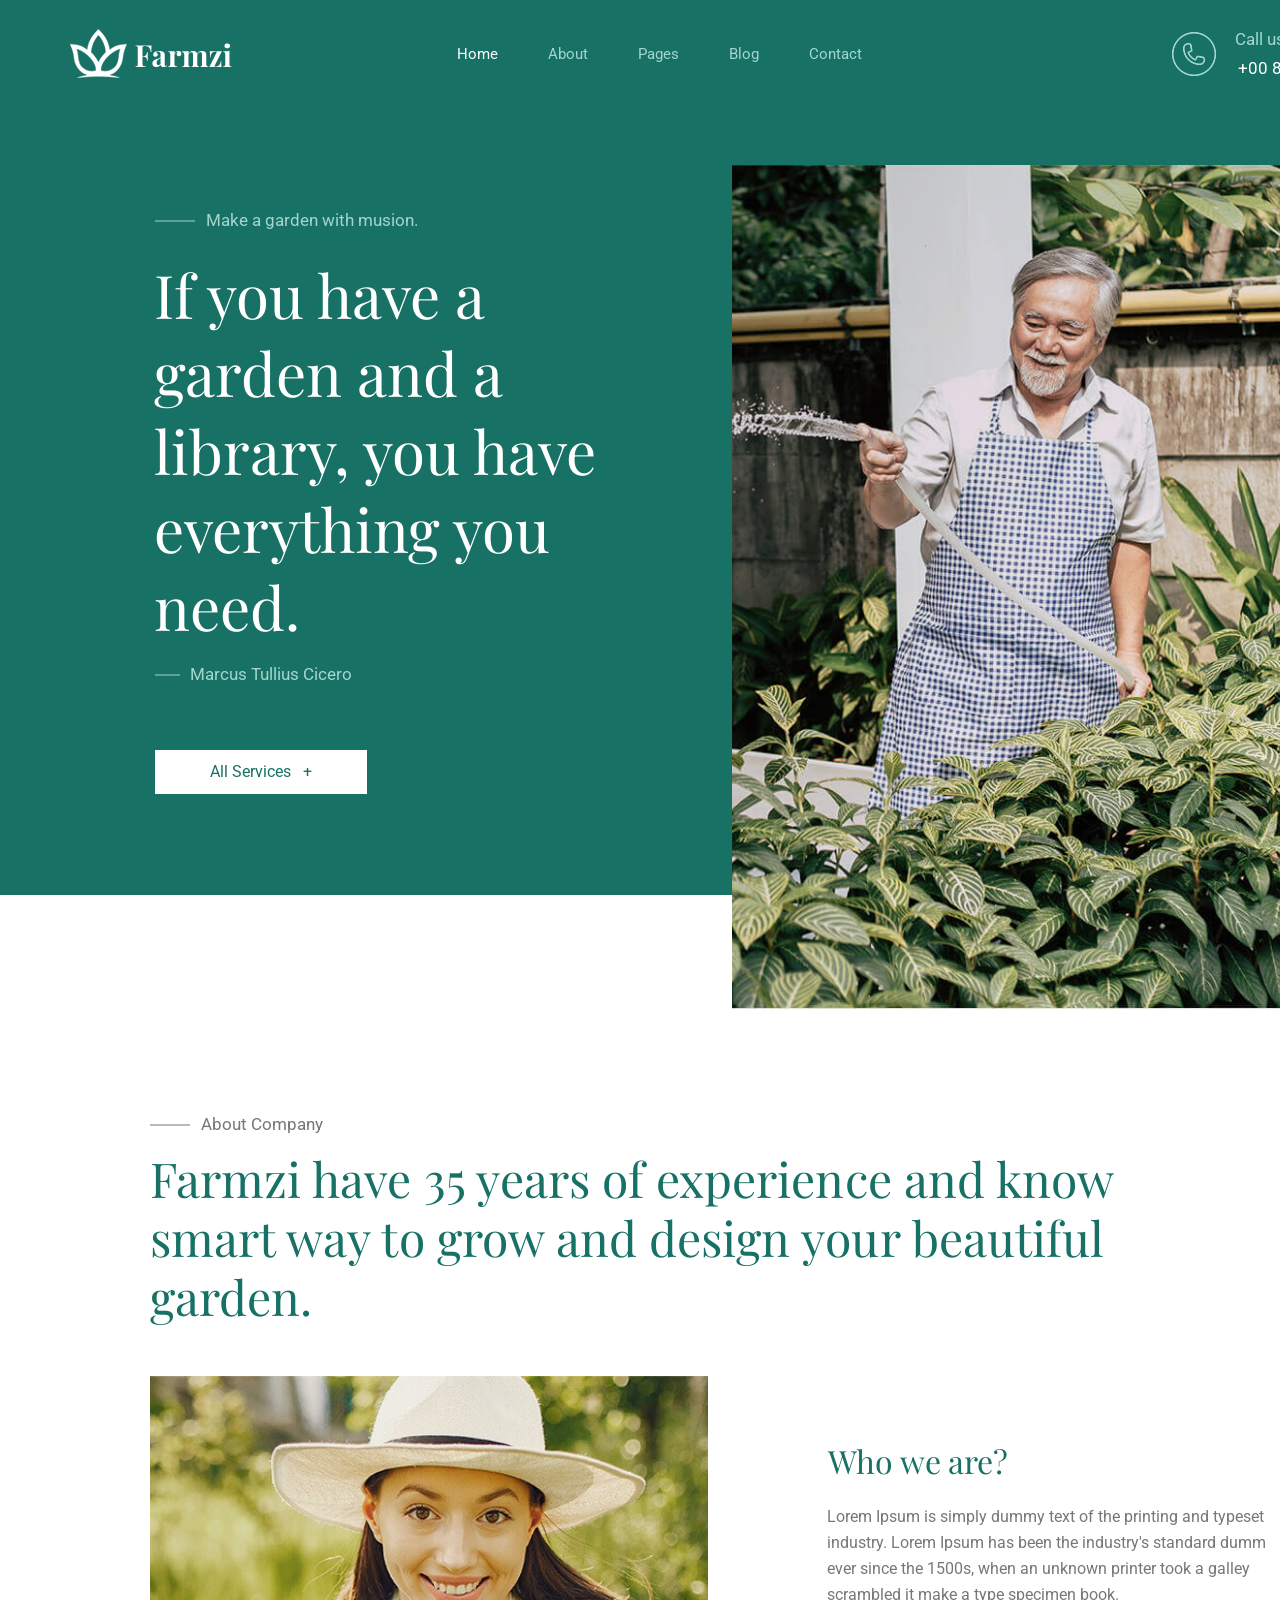
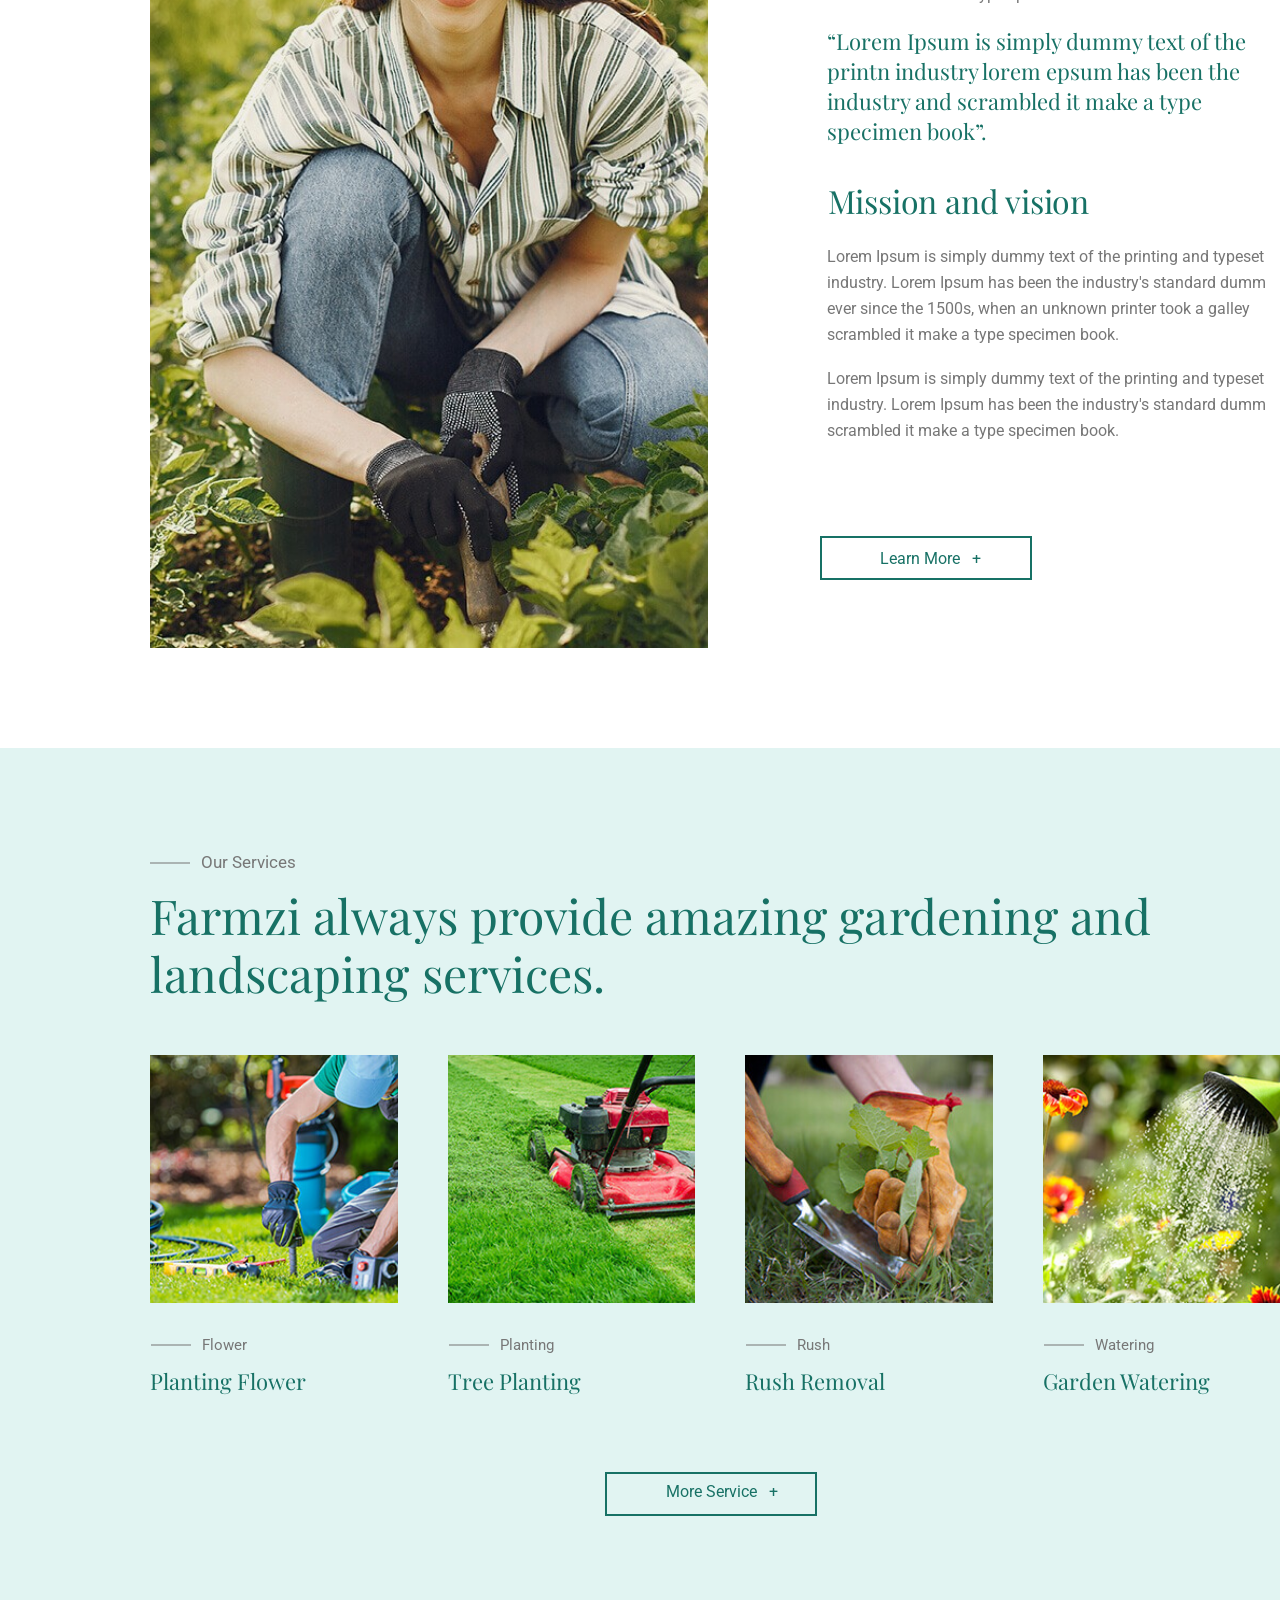
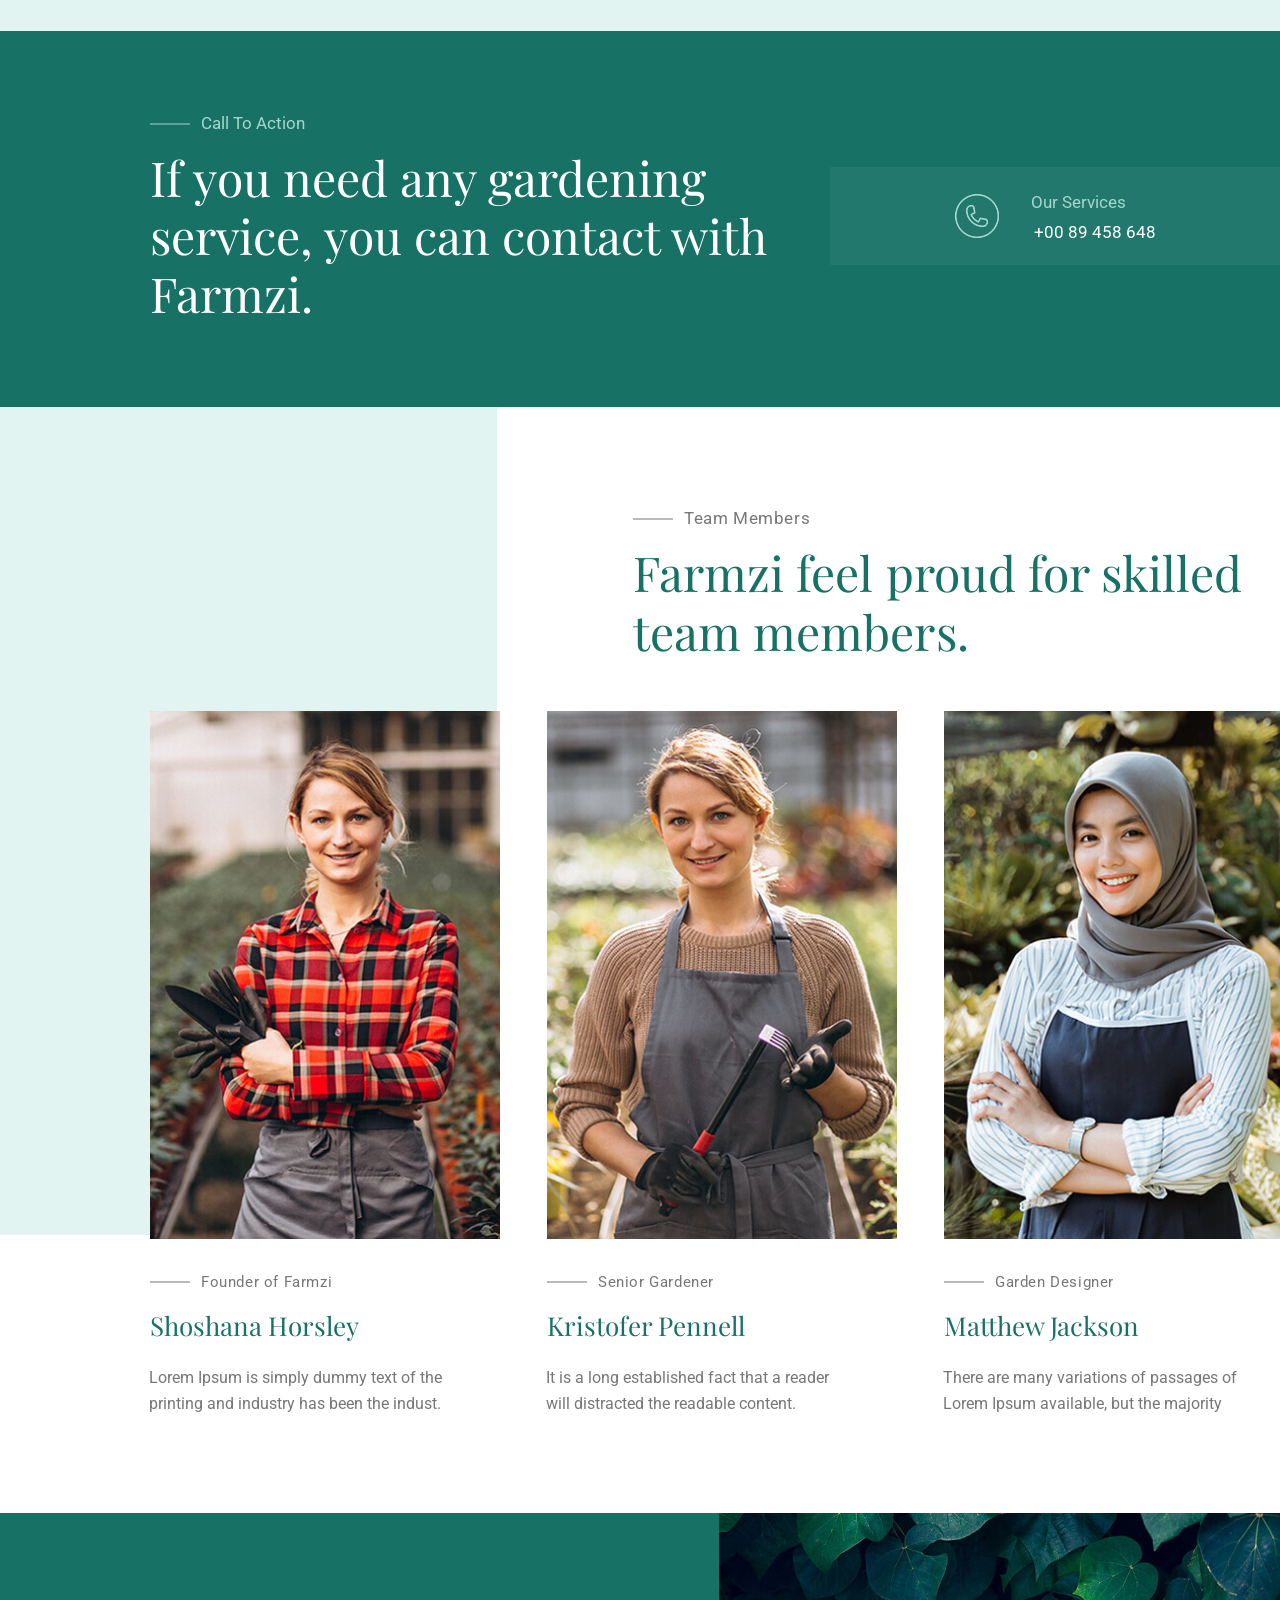
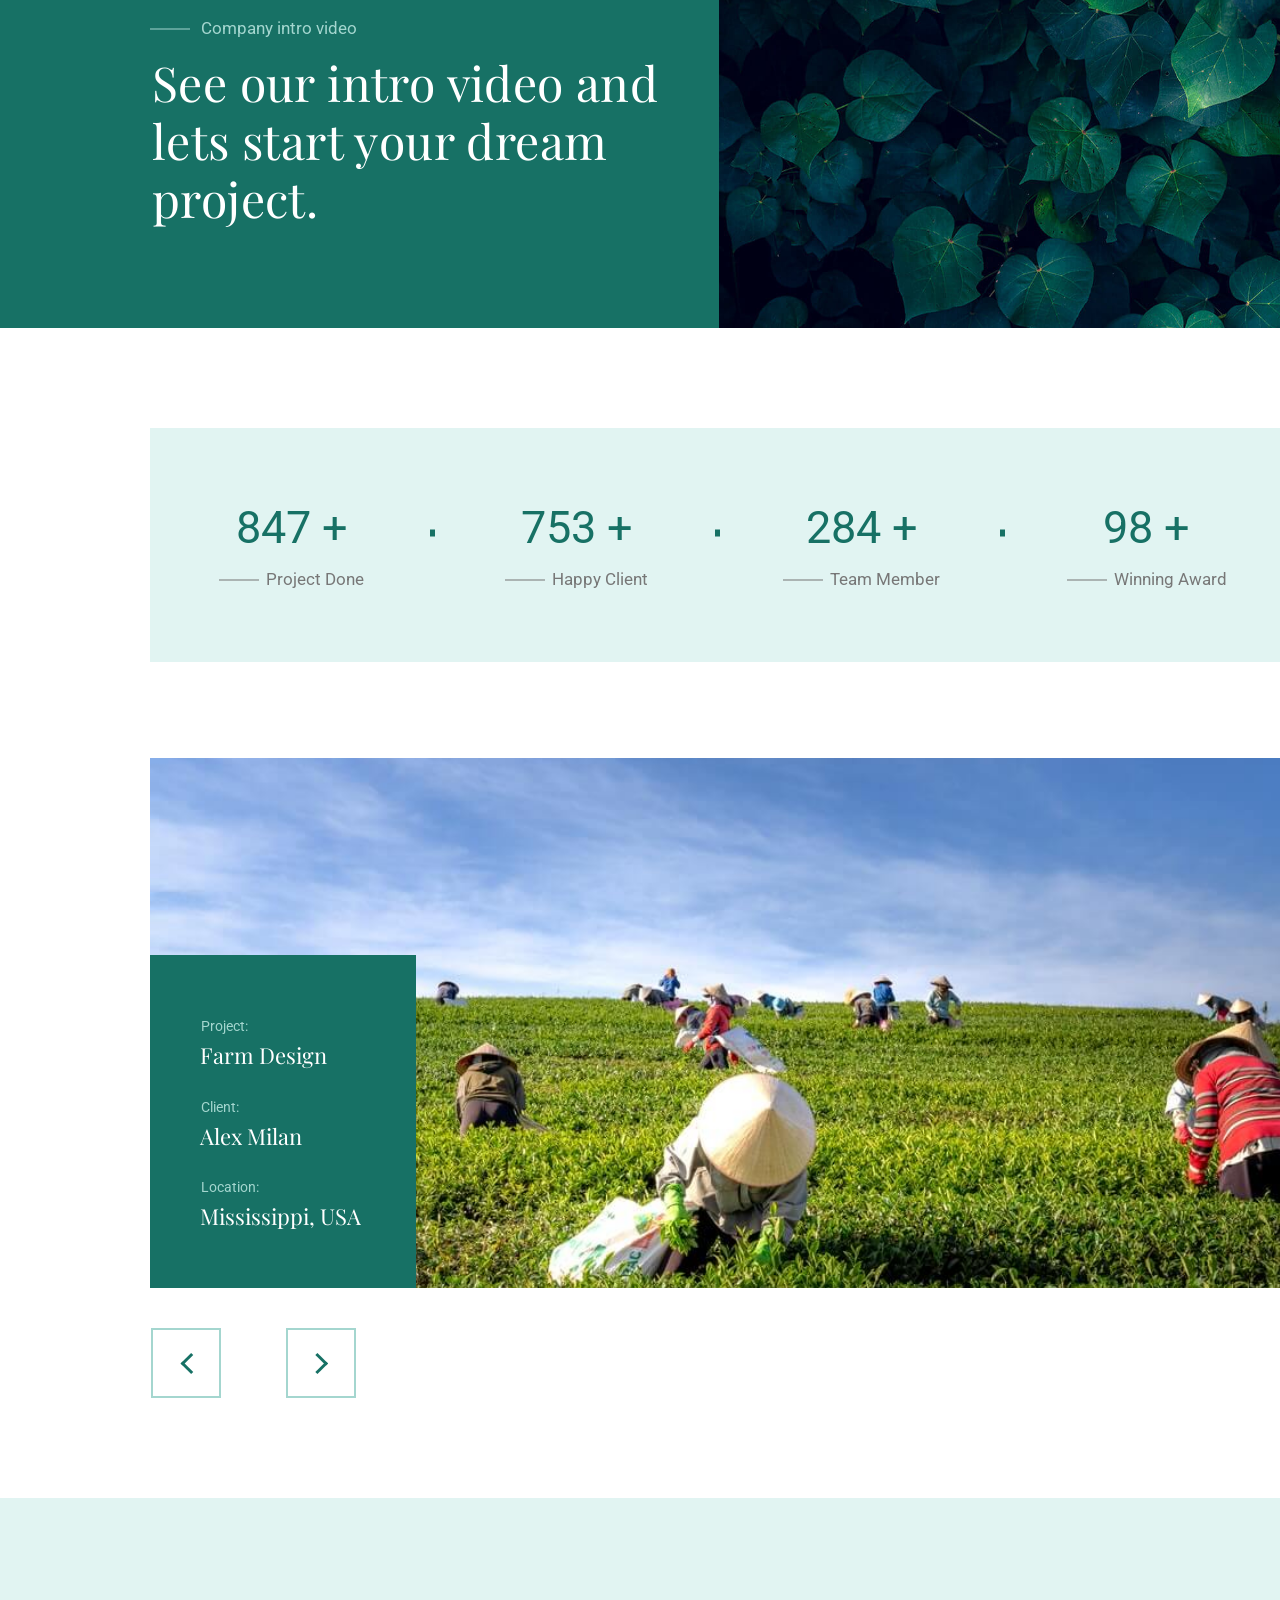
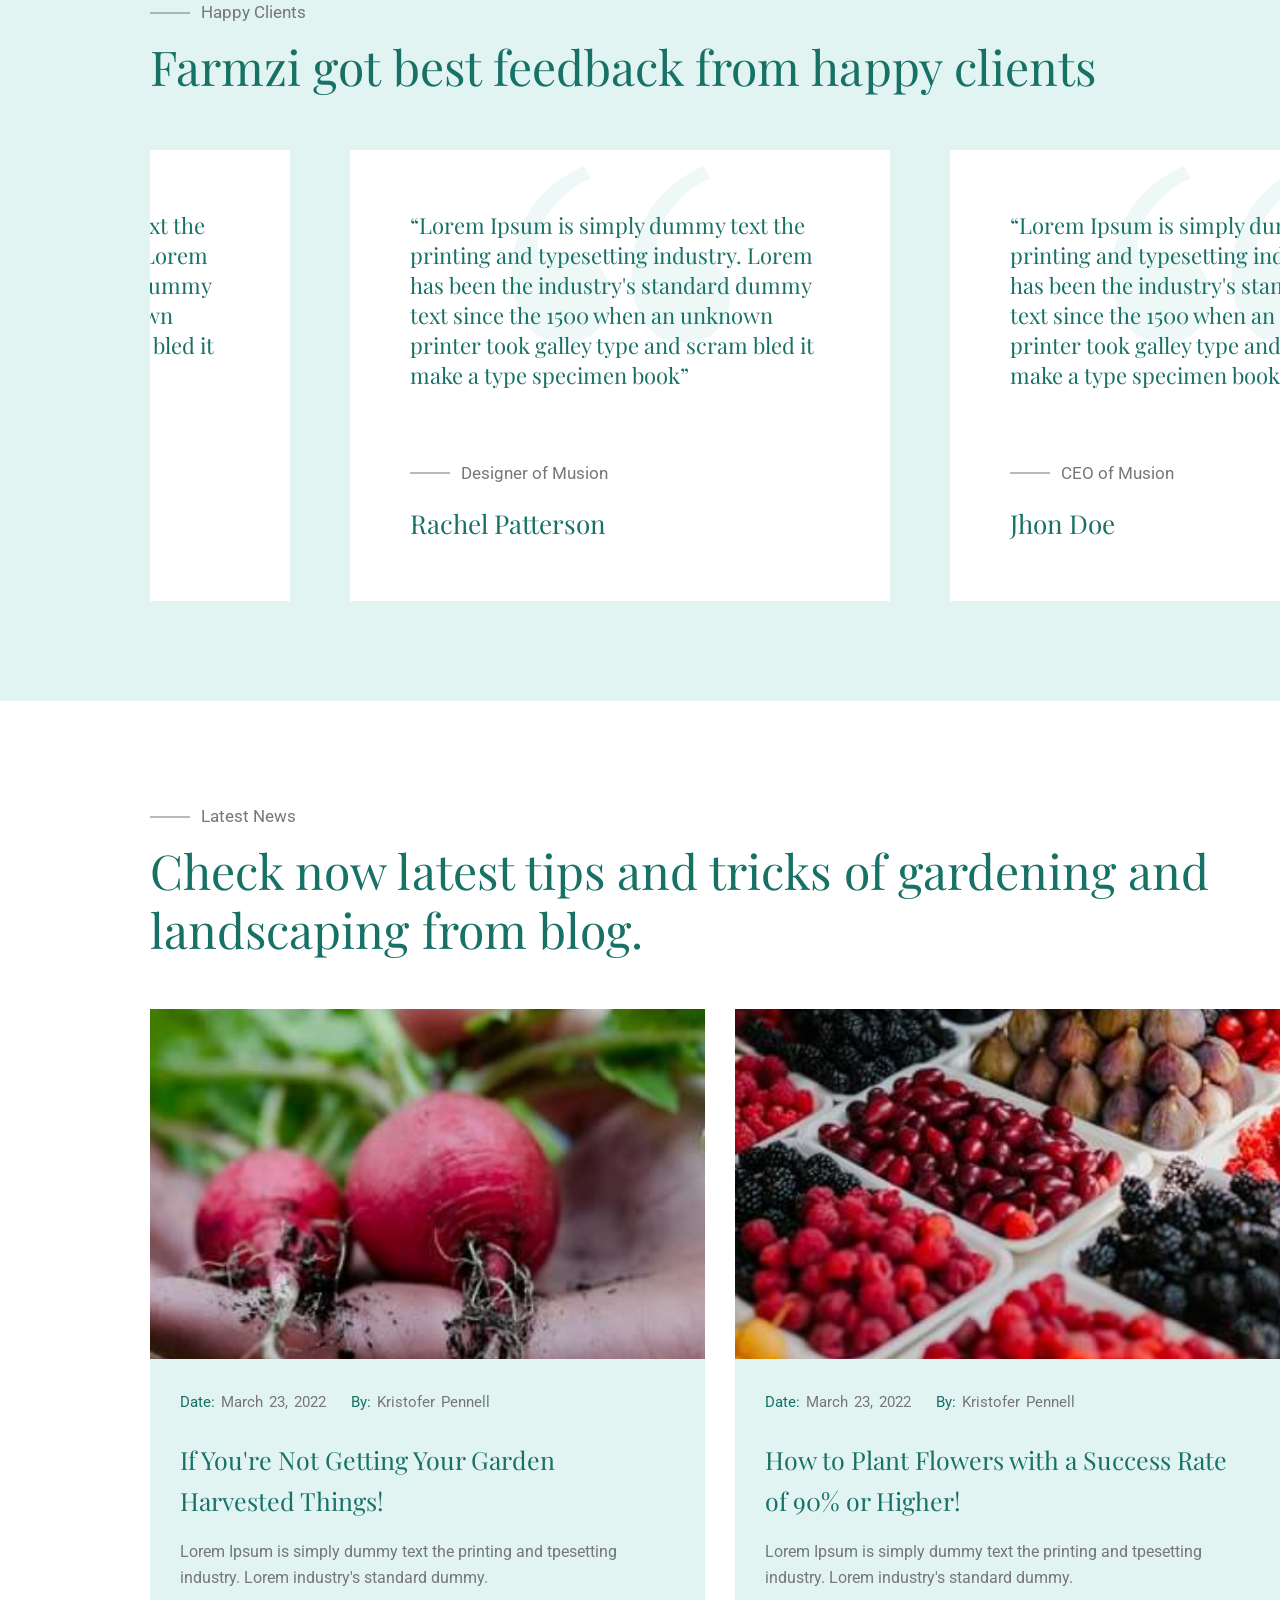
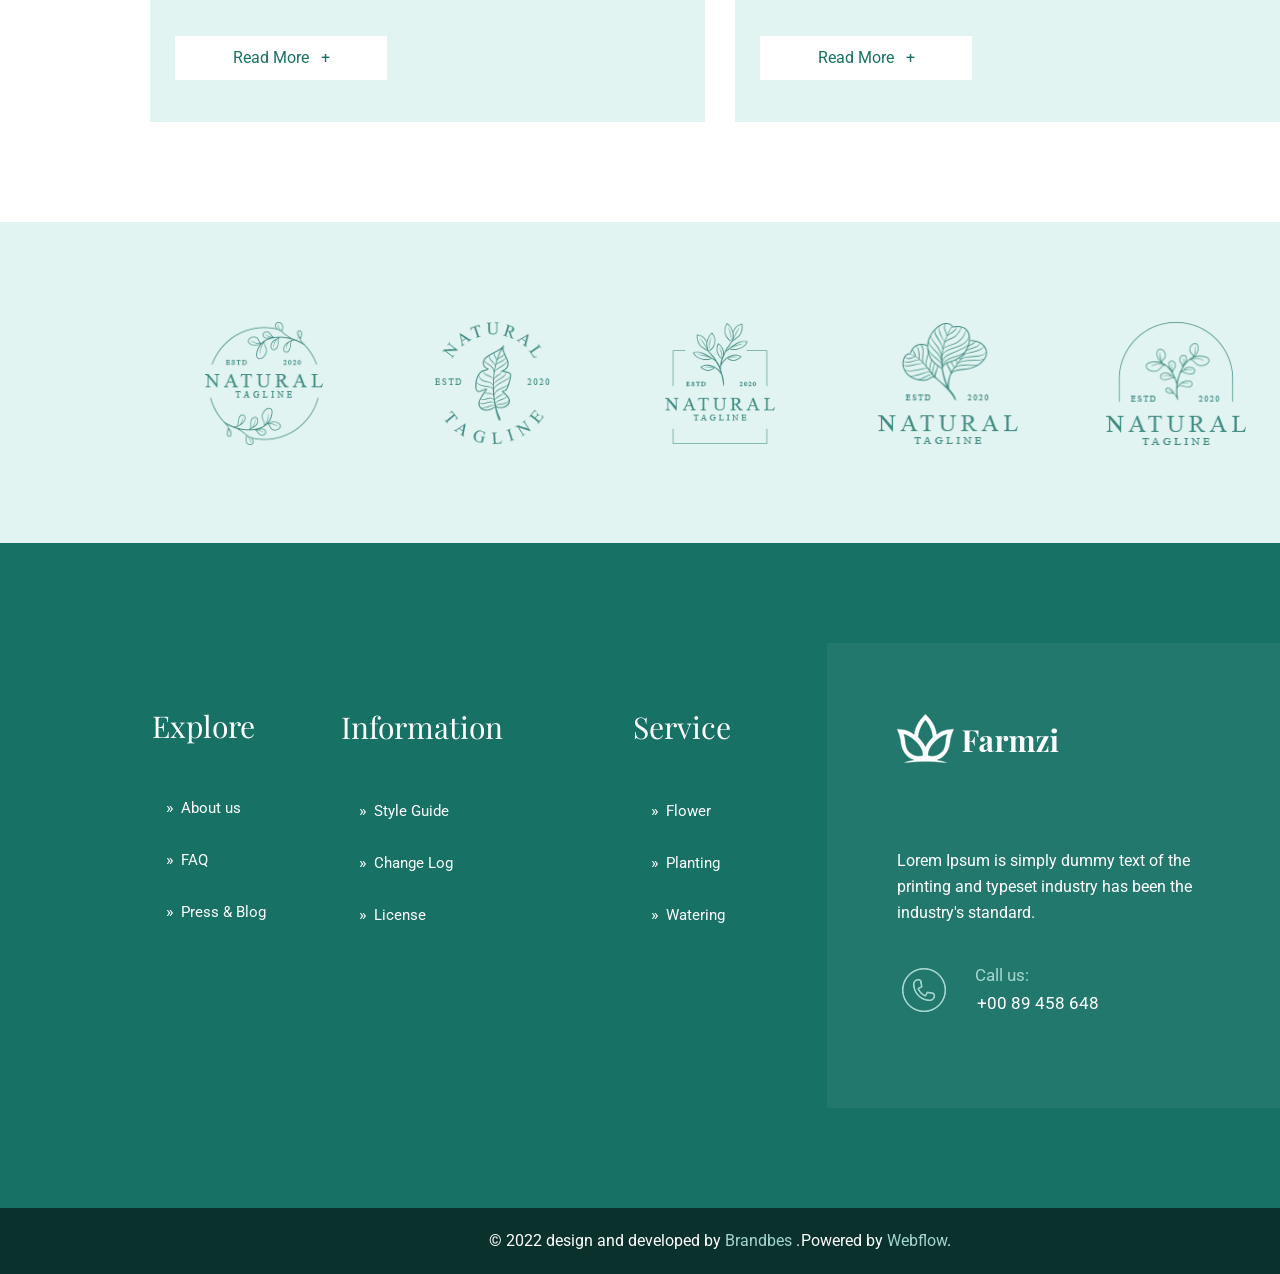
==== commit aaa774d2: "feat: add project files" ====
--- a/index.html
+++ b/index.html
@@ -1,323 +1,331 @@
 <!doctype html>
 <html lang="ru">
+
 <head>
-  <meta charset="UTF-8" />
-  <meta name="viewport" content="width=device-width, initial-scale=1.0" />
-  <title>Farmzi</title>
-  <link rel="preconnect" href="https://fonts.googleapis.com">
-  <link rel="preconnect" href="https://fonts.gstatic.com" crossorigin>
-  <link href="https://fonts.googleapis.com/css2?family=Playfair+Display:wght@400;700&family=Roboto:wght@400;500;700&display=swap" rel="stylesheet">
-  <link rel="stylesheet" href="styles.css" />
+    <meta charset="UTF-8" />
+    <meta name="viewport" content="width=device-width, initial-scale=1.0" />
+    <title>Farmzi</title>
+    <link rel="preconnect" href="https://fonts.googleapis.com">
+    <link rel="preconnect" href="https://fonts.gstatic.com" crossorigin>
+    <link href="https://fonts.googleapis.com/css2?family=Playfair+Display:wght@400;700&family=Roboto:wght@400;500;700&display=swap" rel="stylesheet">
+    <link rel="stylesheet" href="styles.css" />
 </head>
+
 <body>
-  <div class="page">
-    <header class="header">
-      <div class="container header__inner">
-          <img src="logo.png" alt="Farmzi white flower logo" class="logo-img">
-        
-         
-
-        <nav class="nav">
-          <a class="nav__link nav__link--active" href="#">Home</a>
-          <a class="nav__link" href="#about">About</a>
-          <a class="nav__link" href="#pages">Pages</a>
-          <a class="nav__link" href="#blog">Blog</a>
-          <a class="nav__link" href="#contact">Contact</a>
-        </nav>
-
-        <div class="header-call">
-          <div class="header-call__icon">
-            <img src="phone-icon.png" alt="Phone icon" class="phone-img">
-          </div>
-          <div>
-            <div class="header-call__label">Call us:</div>
-            <a class="header-call__phone" href="tel:+0089458648">+00 89 458 648</a>
-          </div>
-        </div>
-      </div>
-    </header>
-
-    <section class="hero">
-      <div class="container hero__inner">
-        <div class="hero__content">
-          <div class="eyebrow eyebrow--light">Make a garden with musion.</div>
-          <h1 class="hero__title">If you have a garden and a library, you have everything you need.</h1>
-          <div class="hero__author eyebrow eyebrow--light">Marcus Tullius Cicero</div>
-          <a class="btn btn--light" href="#services">All Services <span>+</span></a>
-        </div>
-        <div class="hero__image image image--hero"></div>
-      </div>
-    </section>
-
-    <section class="about section" id="about">
-      <div class="container">
-        <div class="section-head">
-          <div class="eyebrow">About Company</div>
-          <h2 class="section-title">Farmzi have 35 years of experience and know smart way to grow and design your beautiful garden.</h2>
-        </div>
-
-        <div class="about__grid">
-          <div class="image image--about"></div>
-          <div class="about__content">
-            <h3>Who we are?</h3>
-            <p>Lorem Ipsum is simply dummy text of the printing and   typeset industry. Lorem Ipsum has been the industry's standard dumm ever since the 1500s, when an unknown printer took a galley scrambled it make a type specimen book.</p>
-            <blockquote>“Lorem Ipsum is simply dummy text of the printn industry lorem epsum has been the industry and scrambled it make a type specimen book”.</blockquote>
-            <h3>Mission and vision</h3>
-            <p>Lorem Ipsum is simply dummy text of the printing and typeset industry. Lorem Ipsum has been the industry's standard dumm ever since the 1500s, when an unknown printer took a galley scrambled it make a type specimen book.</p>
-            <p>Lorem Ipsum is simply dummy text of the printing and typeset industry. Lorem Ipsum has been the industry's standard dumm scrambled it make a type specimen book.</p>
-            <a class="btn btn--outline" href="#">Learn More <span>+</span></a>
-          </div>
-        </div>
-      </div>
-    </section>
-
-    <section class="services section section--mint" id="services">
-      <div class="container">
-        <div class="section-head">
-          <div class="eyebrow">Our Services</div>
-          <h2 class="section-title">Farmzi always provide amazing gardening and landscaping services.</h2>
-        </div>
-
-        <div class="cards cards--4">
-          <article class="service-card">
-            <div class="image image--service-1"></div>
-            <div class="service-card__meta eyebrow eyebrow--dark">Flower</div>
-            <h3>Planting Flower</h3>
-          </article>
-          <article class="service-card">
-            <div class="image image--service-2"></div>
-            <div class="service-card__meta eyebrow eyebrow--dark">Planting</div>
-            <h3>Tree Planting</h3>
-          </article>
-          <article class="service-card">
-            <div class="image image--service-3"></div>
-            <div class="service-card__meta eyebrow eyebrow--dark">Rush</div>
-            <h3>Rush Removal</h3>
-          </article>
-          <article class="service-card">
-            <div class="image image--service-4"></div>
-            <div class="service-card__meta eyebrow eyebrow--dark">Watering</div>
-            <h3>Garden Watering</h3>
-          </article>
-        </div>
-
-        <div class="section-center">
-          <a class="btn btn--outline" href="#">More Service <span>+</span></a>
-        </div>
-      </div>
-    </section>
-
-    <section class="cta">
-      <div class="container cta__inner">
-        <div class="cta__content">
-          <div class="eyebrow eyebrow--light">Call To Action</div>
-          <h2>If you need any gardening service, you can contact with Farmzi.</h2>
-        </div>
-        <div class="cta-box">
-          <div class="cta-box__icon"><img src="phone-icon.png" alt="Phone icon" class="phone-img"></div>
-          <div>
-            <div class="cta-box__label">Our Services</div>
-            <div class="cta-box__phone">+00 89 458 648</div>
-          </div>
-        </div>
-      </div>
-    </section>
-
-    <section class="team section" id="pages">
-      <div class="team__bg"></div>
-      <div class="container">
-        <div class="section-head section-head--right">
-          <div class="eyebrow">Team Members</div>
-          <h2 class="section-title">Farmzi feel proud for skilled team members.</h2>
-        </div>
-
-        <div class="cards cards--3">
-          <article class="team-card">
-            <div class="image image--team-1"></div>
-            <div class="team-card__socials"></div>
-            <div class="team-card__role eyebrow eyebrow--dark">Founder of Farmzi</div>
-            <h3>Shoshana Horsley</h3>
-            <p>Lorem Ipsum is simply dummy text of the printing and industry has been the indust.</p>
-          </article>
-          <article class="team-card">
-            <div class="image image--team-2"></div>
-            <div class="team-card__socials team-card__socials--3"></div>
-            <div class="team-card__role eyebrow eyebrow--dark">Senior Gardener</div>
-            <h3>Kristofer Pennell</h3>
-            <p>It is a long established fact that a reader will distracted the readable content.</p>
-          </article>
-          <article class="team-card">
-            <div class="image image--team-3"></div>
-            <div class="team-card__socials"></div>
-            <div class="team-card__role eyebrow eyebrow--dark">Garden Designer</div>
-            <h3>Matthew Jackson</h3>
-            <p>There are many variations of passages of Lorem Ipsum available, but the majority</p>
-          </article>
-        </div>
-      </div>
-    </section>
-
-    <section class="video-strip">
-      <div class="container video-strip__inner">
-        <div class="video-strip__content">
-          <div class="eyebrow eyebrow--light">Company intro video</div>
-          <h2>See our intro video and lets start your dream project.</h2>
-        </div>
-        <div class="video-preview">
-          <img src="leaves.jpg" alt="Intro video preview">
-        </div>
-      </div>
-    </section>
-
-    <section class="stats">
-      <div class="container stats__grid">
-        <div class="stat-card"><strong>847 +</strong><span>Project Done</span></div>
-        <div class="stat-card"><strong>753 +</strong><span>Happy Client</span></div>
-        <div class="stat-card"><strong>284 +</strong><span>Team Member</span></div>
-        <div class="stat-card"><strong>98 +</strong><span>Winning Award</span></div>
-      </div>
-    </section>
-
-<section class="projects section">
-  <div class="container">
-    <div class="projects__slider">
-      <article class="project-slide">
-        <div class="project-image image--project"></div>
-        <div class="project-info">
-          <div class="info-item"><span>Project:</span><strong>Farm Design</strong></div>
-          <div class="info-item"><span>Client:</span><strong>Alex Milan</strong></div>
-          <div class="info-item"><span>Location:</span><strong>Mississippi, USA</strong></div>
-        </div>
-      </article>
-
-      <article class="project-slide">
-        <div class="project-image image--project-next"></div>
-        <div class="project-info">
-          <div class="info-item"><span>Project:</span><strong>Lawn Care</strong></div>
-          <div class="info-item"><span>Client:</span><strong>Roger J.</strong></div>
-          <div class="info-item"><span>Location:</span><strong>Montana, USA</strong></div>
-        </div>
-      </article>
+    <div class="page">
+        <header class="header">
+            <div class="container header__inner">
+                <img src="logo.png" alt="Farmzi white flower logo" class="logo-img">
+
+                <button class="menu-toggle" type="button" aria-label="Open menu">
+                    <span></span>
+                    <span></span>
+                    <span></span>
+                </button>
+
+
+                <nav class="nav">
+                    <a class="nav__link nav__link--active" href="#">Home</a>
+                    <a class="nav__link" href="#about">About</a>
+                    <a class="nav__link" href="#pages">Pages</a>
+                    <a class="nav__link" href="#blog">Blog</a>
+                    <a class="nav__link" href="#contact">Contact</a>
+                </nav>
+
+                <div class="header-call">
+                    <div class="header-call__icon">
+                        <img src="phone-icon.png" alt="Phone icon" class="phone-img">
+                    </div>
+                    <div>
+                        <div class="header-call__label">Call us:</div>
+                        <a class="header-call__phone" href="tel:+0089458648">+00 89 458 648</a>
+                    </div>
+                </div>
+            </div>
+        </header>
+
+        <section class="hero">
+            <div class="container hero__inner">
+                <div class="hero__content">
+                    <div class="eyebrow eyebrow--light">Make a garden with musion.</div>
+                    <h1 class="hero__title">If you have a garden and a library, you have everything you need.</h1>
+                    <div class="hero__author eyebrow eyebrow--light">Marcus Tullius Cicero</div>
+                    <a class="btn btn--light" href="#services">All Services <span>+</span></a>
+                </div>
+                <div class="hero__image image image--hero"></div>
+            </div>
+        </section>
+
+        <section class="about section" id="about">
+            <div class="container">
+                <div class="section-head">
+                    <div class="eyebrow">About Company</div>
+                    <h2 class="section-title">Farmzi have 35 years of experience and know smart way to grow and design your beautiful garden.</h2>
+                </div>
+
+                <div class="about__grid">
+                    <div class="image image--about"></div>
+                    <div class="about__content">
+                        <h3>Who we are?</h3>
+                        <p>Lorem Ipsum is simply dummy text of the printing and typeset industry. Lorem Ipsum has been the industry's standard dumm ever since the 1500s, when an unknown printer took a galley scrambled it make a type specimen book.</p>
+                        <blockquote>“Lorem Ipsum is simply dummy text of the printn industry lorem epsum has been the industry and scrambled it make a type specimen book”.</blockquote>
+                        <h3>Mission and vision</h3>
+                        <p>Lorem Ipsum is simply dummy text of the printing and typeset industry. Lorem Ipsum has been the industry's standard dumm ever since the 1500s, when an unknown printer took a galley scrambled it make a type specimen book.</p>
+                        <p>Lorem Ipsum is simply dummy text of the printing and typeset industry. Lorem Ipsum has been the industry's standard dumm scrambled it make a type specimen book.</p>
+                        <a class="btn btn--outline" href="#">Learn More <span>+</span></a>
+                    </div>
+                </div>
+            </div>
+        </section>
+
+        <section class="services section section--mint" id="services">
+            <div class="container">
+                <div class="section-head">
+                    <div class="eyebrow">Our Services</div>
+                    <h2 class="section-title">Farmzi always provide amazing gardening and landscaping services.</h2>
+                </div>
+
+                <div class="cards cards--4">
+                    <article class="service-card">
+                        <div class="image image--service-1"></div>
+                        <div class="service-card__meta eyebrow eyebrow--dark">Flower</div>
+                        <h3>Planting Flower</h3>
+                    </article>
+                    <article class="service-card">
+                        <div class="image image--service-2"></div>
+                        <div class="service-card__meta eyebrow eyebrow--dark">Planting</div>
+                        <h3>Tree Planting</h3>
+                    </article>
+                    <article class="service-card">
+                        <div class="image image--service-3"></div>
+                        <div class="service-card__meta eyebrow eyebrow--dark">Rush</div>
+                        <h3>Rush Removal</h3>
+                    </article>
+                    <article class="service-card">
+                        <div class="image image--service-4"></div>
+                        <div class="service-card__meta eyebrow eyebrow--dark">Watering</div>
+                        <h3>Garden Watering</h3>
+                    </article>
+                </div>
+
+                <div class="section-center">
+                    <a class="btn btn--outline" href="#">More Service <span>+</span></a>
+                </div>
+            </div>
+        </section>
+
+        <section class="cta">
+            <div class="container cta__inner">
+                <div class="cta__content">
+                    <div class="eyebrow eyebrow--light">Call To Action</div>
+                    <h2>If you need any gardening service, you can contact with Farmzi.</h2>
+                </div>
+                <div class="cta-box">
+                    <div class="cta-box__icon"><img src="phone-icon.png" alt="Phone icon" class="phone-img"></div>
+                    <div>
+                        <div class="cta-box__label">Our Services</div>
+                        <div class="cta-box__phone">+00 89 458 648</div>
+                    </div>
+                </div>
+            </div>
+        </section>
+
+        <section class="team section" id="pages">
+            <div class="team__bg"></div>
+            <div class="container">
+                <div class="section-head section-head--right">
+                    <div class="eyebrow">Team Members</div>
+                    <h2 class="section-title">Farmzi feel proud for skilled team members.</h2>
+                </div>
+
+                <div class="cards cards--3">
+                    <article class="team-card">
+                        <div class="image image--team-1"></div>
+                        <div class="team-card__socials"></div>
+                        <div class="team-card__role eyebrow eyebrow--dark">Founder of Farmzi</div>
+                        <h3>Shoshana Horsley</h3>
+                        <p>Lorem Ipsum is simply dummy text of the printing and industry has been the indust.</p>
+                    </article>
+                    <article class="team-card">
+                        <div class="image image--team-2"></div>
+                        <div class="team-card__socials team-card__socials--3"></div>
+                        <div class="team-card__role eyebrow eyebrow--dark">Senior Gardener</div>
+                        <h3>Kristofer Pennell</h3>
+                        <p>It is a long established fact that a reader will distracted the readable content.</p>
+                    </article>
+                    <article class="team-card">
+                        <div class="image image--team-3"></div>
+                        <div class="team-card__socials"></div>
+                        <div class="team-card__role eyebrow eyebrow--dark">Garden Designer</div>
+                        <h3>Matthew Jackson</h3>
+                        <p>There are many variations of passages of Lorem Ipsum available, but the majority</p>
+                    </article>
+                </div>
+            </div>
+        </section>
+
+        <section class="video-strip">
+            <div class="container video-strip__inner">
+                <div class="video-strip__content">
+                    <div class="eyebrow eyebrow--light">Company intro video</div>
+                    <h2>See our intro video and lets start your dream project.</h2>
+                </div>
+                <div class="video-preview">
+                    <img src="leaves.jpg" alt="Intro video preview">
+                </div>
+            </div>
+        </section>
+
+        <section class="stats">
+            <div class="container stats__grid">
+                <div class="stat-card"><strong>847 +</strong><span>Project Done</span></div>
+                <div class="stat-card"><strong>753 +</strong><span>Happy Client</span></div>
+                <div class="stat-card"><strong>284 +</strong><span>Team Member</span></div>
+                <div class="stat-card"><strong>98 +</strong><span>Winning Award</span></div>
+            </div>
+        </section>
+
+        <section class="projects section">
+            <div class="container">
+                <div class="projects__slider">
+                    <article class="project-slide">
+                        <div class="project-image image--project"></div>
+                        <div class="project-info">
+                            <div class="info-item"><span>Project:</span><strong>Farm Design</strong></div>
+                            <div class="info-item"><span>Client:</span><strong>Alex Milan</strong></div>
+                            <div class="info-item"><span>Location:</span><strong>Mississippi, USA</strong></div>
+                        </div>
+                    </article>
+
+                    <article class="project-slide">
+                        <div class="project-image image--project-next"></div>
+                        <div class="project-info">
+                            <div class="info-item"><span>Project:</span><strong>Lawn Care</strong></div>
+                            <div class="info-item"><span>Client:</span><strong>Roger J.</strong></div>
+                            <div class="info-item"><span>Location:</span><strong>Montana, USA</strong></div>
+                        </div>
+                    </article>
+                </div>
+
+                <div class="projects__nav">
+                    <button class="prev" aria-label="prev"></button>
+                    <button class="next" aria-label="next"></button>
+                </div>
+            </div>
+        </section>
+
+        <section class="testimonials section section--mint">
+            <div class="container">
+                <div class="section-head">
+                    <div class="eyebrow">Happy Clients</div>
+                    <h2 class="section-title">Farmzi got best feedback from happy clients</h2>
+                </div>
+
+                <div class="testimonials__cards">
+                    <article class="testimonial-card testimonial-card--ghost">
+                        <div class="testimonial-card__quote">“</div>
+                        <p>“Lorem Ipsum is simply dummy text the printing and typesetting industry.Lorem has been the industry's standard dummy text since the 1500 when an unknown printer took galley type and scram bled it make a type specimen book”</p>
+                        <div class="eyebrow eyebrow--dark">Designer of Musion</div>
+                        <h3>Rachel Patterson</h3>
+                    </article>
+                    <article class="testimonial-card testimonial-card--active">
+                        <div class="testimonial-card__quote">“</div>
+                        <p>“Lorem Ipsum is simply dummy text the printing and typesetting industry. Lorem has been the industry's standard dummy text since the 1500 when an unknown printer took galley type and scram bled it make a type specimen book”</p>
+                        <div class="eyebrow eyebrow--dark">Designer of Musion</div>
+                        <h3>Rachel Patterson</h3>
+                    </article>
+                    <article class="testimonial-card">
+                        <div class="testimonial-card__quote">“</div>
+                        <p>“Lorem Ipsum is simply dummy text the printing and typesetting industry. Lorem has been the industry's standard dummy text since the 1500 when an unknown printer took galley type and scram bled it make a type specimen book”</p>
+                        <div class="eyebrow eyebrow--dark">CEO of Musion</div>
+                        <h3>Jhon Doe</h3>
+                    </article>
+                </div>
+            </div>
+        </section>
+
+        <section class="news section" id="blog">
+            <div class="container">
+                <div class="section-head">
+                    <div class="eyebrow">Latest News</div>
+                    <h2 class="section-title">Check now latest tips and tricks of gardening and landscaping from blog.</h2>
+                </div>
+
+                <div class="cards cards--2">
+                    <article class="news-card">
+                        <div class="image image--news-1"></div>
+                        <div class="news-card__body">
+                            <div class="news-card__meta"><span><b>Date:</b> March 23, 2022</span><span><b>By:</b> Kristofer Pennell</span></div>
+                            <h3>If You're Not Getting Your Garden Harvested Things!</h3>
+                            <p>Lorem Ipsum is simply dummy text the printing and tpesetting industry. Lorem industry's standard dummy.</p>
+                            <a class="btn btn--light" href="#">Read More <span>+</span></a>
+                        </div>
+                    </article>
+                    <article class="news-card">
+                        <div class="image image--news-2"></div>
+                        <div class="news-card__body">
+                            <div class="news-card__meta"><span><b>Date:</b> March 23, 2022</span><span><b>By:</b> Kristofer Pennell</span></div>
+                            <h3>How to Plant Flowers with a Success Rate of 90% or Higher!</h3>
+                            <p>Lorem Ipsum is simply dummy text the printing and tpesetting industry. Lorem industry's standard dummy.</p>
+                            <a class="btn btn--light" href="#">Read More <span>+</span></a>
+                        </div>
+                    </article>
+                </div>
+            </div>
+        </section>
+
+        <section class="partners">
+            <div class="container partners__grid">
+                <img src="logo1.png" alt="Natural Tagline Circular Logo">
+                <img src="logo2.png" alt="Natural Tagline Leaf Logo">
+                <img src="logo3.png" alt="Natural Tagline Framed Logo">
+                <img src="logo4.png" alt="Natural Tagline Sketched Logo">
+                <img src="logo5.png" alt="Natural Tagline Arch Logo">
+            </div>
+        </section>
+
+        <footer class="footer" id="contact">
+            <div class="container footer__top">
+                <div class="footer-col">
+                    <h3>Explore</h3>
+                    <a href="#">About us</a>
+                    <a href="#">FAQ</a>
+                    <a href="#">Press &amp; Blog</a>
+                </div>
+                <div class="footer-col">
+                    <h3>Information</h3>
+                    <a href="#">Style Guide</a>
+                    <a href="#">Change Log</a>
+                    <a href="#">License</a>
+                </div>
+                <div class="footer-col">
+                    <h3>Service</h3>
+                    <a href="#">Flower</a>
+                    <a href="#">Planting</a>
+                    <a href="#">Watering</a>
+                </div>
+                <div class="footer-box">
+                    <div class="logo"><img src="logo.png" alt="Farmzi white flower logo" class="logo-img">
+                    </div>
+                    <p>Lorem Ipsum is simply dummy text of the printing and typeset industry has been the industry's standard.</p>
+                    <div class="footer-call">
+                        <div class="footer-call__icon"><img src="phone-icon.png" alt="Phone icon" class="phone-img"></div>
+                        <div>
+                            <div class="footer-call__label">Call us:</div>
+                            <div class="footer-call__phone">+00 89 458 648</div>
+                        </div>
+                    </div>
+                </div>
+            </div>
+
+            <div class="footer__bottom">
+                <div class="container footer__bottom-inner">
+                    <span>© 2022 design and developed by <b>Brandbes</b> . </span>
+                    <span>Powered by <b>Webflow</b>.</span>
+                </div>
+            </div>
+        </footer>
     </div>
-
-    <div class="projects__nav">
-      <button class="prev" aria-label="prev"></button>
-      <button class="next" aria-label="next"></button>
-    </div>
-  </div>
-</section>
-
-    <section class="testimonials section section--mint">
-      <div class="container">
-        <div class="section-head">
-          <div class="eyebrow">Happy Clients</div>
-          <h2 class="section-title">Farmzi got best feedback from happy clients</h2>
-        </div>
-
-        <div class="testimonials__cards">
-          <article class="testimonial-card testimonial-card--ghost">
-            <div class="testimonial-card__quote">“</div>
-            <p>“Lorem Ipsum is simply dummy text the printing and typesetting industry.Lorem has been the industry's standard dummy text since the 1500 when an unknown printer took galley type and scram bled it make a type specimen book”</p>
-            <div class="eyebrow eyebrow--dark">Designer of Musion</div>
-            <h3>Rachel Patterson</h3>
-          </article>
-          <article class="testimonial-card testimonial-card--active">
-            <div class="testimonial-card__quote">“</div>
-            <p>“Lorem Ipsum is simply dummy text the printing and typesetting industry. Lorem has been the industry's standard dummy text since the 1500 when an unknown printer took galley type and scram bled it make a type specimen book”</p>
-            <div class="eyebrow eyebrow--dark">Designer of Musion</div>
-            <h3>Rachel Patterson</h3>
-          </article>
-          <article class="testimonial-card">
-            <div class="testimonial-card__quote">“</div>
-            <p>“Lorem Ipsum is simply dummy text the printing and typesetting industry. Lorem has been the industry's standard dummy text since the 1500 when an unknown printer took galley type and scram bled it make a type specimen book”</p>
-            <div class="eyebrow eyebrow--dark">CEO of Musion</div>
-            <h3>Jhon Doe</h3>
-          </article>
-        </div>
-      </div>
-    </section>
-
-    <section class="news section" id="blog">
-      <div class="container">
-        <div class="section-head">
-          <div class="eyebrow">Latest News</div>
-          <h2 class="section-title">Check now latest tips and tricks of gardening and landscaping from blog.</h2>
-        </div>
-
-        <div class="cards cards--2">
-          <article class="news-card">
-            <div class="image image--news-1"></div>
-            <div class="news-card__body">
-              <div class="news-card__meta"><span><b>Date:</b> March 23, 2022</span><span><b>By:</b> Kristofer Pennell</span></div>
-              <h3>If You're Not Getting Your Garden Harvested Things!</h3>
-              <p>Lorem Ipsum is simply dummy text the printing and tpesetting industry. Lorem industry's standard dummy.</p>
-              <a class="btn btn--light" href="#">Read More <span>+</span></a>
-            </div>
-          </article>
-          <article class="news-card">
-            <div class="image image--news-2"></div>
-            <div class="news-card__body">
-              <div class="news-card__meta"><span><b>Date:</b> March 23, 2022</span><span><b>By:</b> Kristofer Pennell</span></div>
-              <h3>How to Plant Flowers with a Success Rate of 90% or Higher!</h3>
-              <p>Lorem Ipsum is simply dummy text the printing and tpesetting industry. Lorem industry's standard dummy.</p>
-              <a class="btn btn--light" href="#">Read More <span>+</span></a>
-            </div>
-          </article>
-        </div>
-      </div>
-    </section>
-
-    <section class="partners">
-      <div class="container partners__grid">
-         <img src="logo1.png" alt="Natural Tagline Circular Logo">
-         <img src="logo2.png" alt="Natural Tagline Leaf Logo">
-          <img src="logo3.png" alt="Natural Tagline Framed Logo">
-          <img src="logo4.png"  alt="Natural Tagline Sketched Logo">
-          <img src="logo5.png"  alt="Natural Tagline Arch Logo">
-      </div>
-    </section>
-
-    <footer class="footer" id="contact">
-      <div class="container footer__top">
-        <div class="footer-col">
-          <h3>Explore</h3>
-          <a href="#">About us</a>
-          <a href="#">FAQ</a>
-          <a href="#">Press &amp; Blog</a>
-        </div>
-        <div class="footer-col">
-          <h3>Information</h3>
-          <a href="#">Style Guide</a>
-          <a href="#">Change Log</a>
-          <a href="#">License</a>
-        </div>
-        <div class="footer-col">
-          <h3>Service</h3>
-          <a href="#">Flower</a>
-          <a href="#">Planting</a>
-          <a href="#">Watering</a>
-        </div>
-        <div class="footer-box">
-          <div class="logo"><img src="logo.png" alt="Farmzi white flower logo" class="logo-img">
-         </div>
-          <p>Lorem Ipsum is simply dummy text of the printing and typeset industry has been the industry's standard.</p>
-          <div class="footer-call">
-            <div class="footer-call__icon"><img src="phone-icon.png" alt="Phone icon" class="phone-img"></div>
-            <div>
-              <div class="footer-call__label">Call us:</div>
-              <div class="footer-call__phone">+00 89 458 648</div>
-            </div>
-          </div>
-        </div>
-      </div>
-
-      <div class="footer__bottom">
-        <div class="container footer__bottom-inner">
-          <span>© 2022 design and developed by <b>Brandbes</b> . </span>
-          <span>Powered by <b>Webflow</b>.</span>
-        </div>
-      </div>
-    </footer>
-  </div>
 </body>
+
 </html>
--- a/styles.css
+++ b/styles.css
@@ -1,928 +1,1822 @@
 :root {
-  --green: #177165;
-  --green-dark: #0a312c;
-  --green-soft: #23786d;
-  --mint: #e1f4f2;
-  --mint-2: #A4D6CF;
-  --text: #777777;
-  --heading: #177165;
-  --white: #ffffff;
-  --font-serif: 'Playfair Display', serif; 
-  --font-sans: 'Roboto', sans-serif;
-}
-
-* { box-sizing: border-box; }
-html { scroll-behavior: smooth; }
+    --green: #177165;
+    --green-dark: #0a312c;
+    --green-soft: #23786d;
+    --mint: #e1f4f2;
+    --mint-2: #A4D6CF;
+    --text: #777777;
+    --heading: #177165;
+    --white: #ffffff;
+    --font-serif: 'Playfair Display', serif;
+    --font-sans: 'Roboto', sans-serif;
+}
+
+
+.menu-toggle {
+    display: none;
+    border: 0;
+    background: transparent;
+    width: 44px;
+    height: 44px;
+    padding: 8px;
+    cursor: pointer;
+    align-items: center;
+    justify-content: center;
+    flex-direction: column;
+    gap: 5px;
+}
+
+.menu-toggle__checkbox {
+    position: absolute;
+    opacity: 0;
+    pointer-events: none;
+}
+
+.menu-toggle span {
+    display: block;
+    width: 24px;
+    height: 2px;
+    background: var(--white);
+    transition: transform .2s ease, opacity .2s ease;
+}
+
+.menu-toggle {
+    display: none;
+    border: 0;
+    background: transparent;
+    width: 44px;
+    height: 44px;
+    padding: 8px;
+    cursor: pointer;
+    align-items: center;
+    justify-content: center;
+    flex-direction: column;
+    gap: 5px;
+}
+
+.menu-toggle span {
+    display: block;
+    width: 24px;
+    height: 2px;
+    background: var(--white);
+    transition: transform .2s ease, opacity .2s ease;
+}
+
+
+* {
+    box-sizing: border-box;
+}
+
+html {
+    scroll-behavior: smooth;
+}
+
 body {
-  margin: 0;
-  min-width: 1440px;
-  font-family: var(--font-sans);
-  color: var(--text);
-  background: var(--white);
-}
-
-a { color: inherit; text-decoration: none; }
-img { max-width: 100%; display: block; }
-
-.page { width: 1440px; margin: 0 auto; overflow: hidden; }
-.container { width: 1140px; margin: 0 auto; }
-.section { padding: 100px 0; }
-.section--mint { background: var(--mint); }
-.section-center { text-align: center; margin-top: 85px; }
+    margin: 0;
+    min-width: 1440px;
+    font-family: var(--font-sans);
+    color: var(--text);
+    background: var(--white);
+}
+
+a {
+    color: inherit;
+    text-decoration: none;
+}
+
+img {
+    max-width: 100%;
+    display: block;
+}
+
+.page {
+    width: 1440px;
+    margin: 0 auto;
+    overflow: hidden;
+}
+
+.container {
+    width: 1140px;
+    margin: 0 auto;
+}
+
+.section {
+    padding: 100px 0;
+}
+
+.section--mint {
+    background: var(--mint);
+}
+
+.section-center {
+    text-align: center;
+    margin-top: 85px;
+}
 
 .header {
-  background: var(--green);
-  width: 1440px;
-  height: 107px;
+    background: var(--green);
+    width: 1440px;
+    height: 107px;
 }
 
 .header__inner {
-  display: flex;
-  align-items: center;
-  justify-content: space-between;
-  width: 1320px;
-  height: 100%;
-  margin: 0 auto;
+    display: flex;
+    align-items: center;
+    justify-content: space-between;
+    width: 1320px;
+    height: 100%;
+    margin: 0 auto;
 }
 
 .logo-img {
-  height: 49px;
-  width: 162px;
-  flex-shrink: 0;
-  margin-right: 15px;  
-  margin-left: 10px;
+    height: 49px;
+    width: 162px;
+    flex-shrink: 0;
+    margin-right: 15px;
+    margin-left: 10px;
 }
 
 .nav {
-  display: flex;
-  gap: 50px;
-  transform: translateX(-50px); 
+    display: flex;
+    gap: 50px;
+    transform: translateX(-50px);
 }
 
 .nav__link {
-  font-family: var(--font-sans);
-  font-size: 15px;
-  line-height: 26px;
-  color: var(--mint-2);
-  word-spacing: 0px;
-  gap: 1px;
-}
-
+    font-family: var(--font-sans);
+    font-size: 15px;
+    line-height: 26px;
+    color: var(--mint-2);
+    word-spacing: 0px;
+    gap: 1px;
+}
 
 .header-call {
-  display: flex;
-  align-items: center;
-  gap: 14px;
-  flex-shrink: 0;
-  margin-right: 20px;
+    display: flex;
+    align-items: center;
+    gap: 14px;
+    flex-shrink: 0;
+    margin-right: 20px;
 }
 
 .header-call__icon {
-  width: 44px;
-  height: 44px;
+    width: 44px;
+    height: 44px;
 }
 
 .header-call__text {
-  text-align: right;
+    text-align: right;
 }
 
 .header-call__label {
-  font-family: var(--font-sans);
-  font-size: 17px;
-  line-height: 29px;
-  color: var(--mint-2);
-  margin-left: 5px;
+    font-family: var(--font-sans);
+    font-size: 17px;
+    line-height: 29px;
+    color: var(--mint-2);
+    margin-left: 5px;
 }
 
 .header-call__phone {
-  font-family: var(--font-sans);
-  font-size: 17px;
-  line-height: 29px;
-  color: var(--white);
-  margin-left:8px;
-}
-
-.nav__link--active { color: var(--white); }
- .footer-call, .cta-box {
-  display: flex;
-  align-items: center;
-  gap: 14px;
-  width: 310px;
+    font-family: var(--font-sans);
+    font-size: 17px;
+    line-height: 29px;
+    color: var(--white);
+    margin-left: 8px;
+}
+
+.nav__link--active {
+    color: var(--white);
+}
+
+.footer-call,
+.cta-box {
+    display: flex;
+    align-items: center;
+    gap: 14px;
+    width: 310px;
 }
 
 .footer-call__icon,
 .cta-box__icon {
-  width: 44px;
-  height: 44px;
-  display: grid;
-  place-items: center;
-  color: var(--white);
-  font-size: 18px;
-  border: none;
-}
+    width: 44px;
+    height: 44px;
+    display: grid;
+    place-items: center;
+    color: var(--white);
+    font-size: 18px;
+    border: none;
+}
+
 .footer-call__label,
 .cta-box__label {
-  color: var(--mint-2);
-  font-size: 17px;
-}
+    color: var(--mint-2);
+    font-size: 17px;
+}
+
 .footer-call__phone,
 .cta-box__phone {
-  color: var(--white);
-  font-size: 17px;
-  line-height: 29px;
+    color: var(--white);
+    font-size: 17px;
+    line-height: 29px;
 }
 
 .hero {
-  background: var(--green);
-  padding: 100px 0;
-  height: 788px; 
-  position: relative;
-}
+    background: var(--green);
+    padding: 100px 0;
+    height: 788px;
+    position: relative;
+}
+
 .hero .container {
-  position: relative;
-}
+    position: relative;
+}
+
 .hero__inner {
-  display: grid;
-  grid-template-columns: 1.03fr .97fr;
-  align-items: start;
-  gap: 42px;
-  padding-left: 10px; 
-}
-.hero__content { padding-top: 4px; }
+    display: grid;
+    grid-template-columns: 1.03fr .97fr;
+    align-items: start;
+    gap: 42px;
+    padding-left: 10px;
+}
+
+.hero__content {
+    padding-top: 4px;
+}
+
 .hero__title {
-  margin: 20px -6px 20px;
-  max-width: 455px;
-  color: var(--white);
-  font: 400 60px/78px var(--font-serif);
-}
-.hero__author { margin: 0 0 60px; }
+    margin: 20px -6px 20px;
+    max-width: 455px;
+    color: var(--white);
+    font: 400 60px/78px var(--font-serif);
+}
+
+.hero__author {
+    margin: 0 0 60px;
+}
+
 .hero__image {
-  position: absolute;
-  right: 0; 
-  top: 0;
-  transform: translateY(-42px);
-  width: 550px;
-  height: 844px;
-  margin-right: 8px;
-  z-index: 2;
-}
-.hero__content .eyebrow{
-  margin: -5px -5px 15px ; 
-  display: block ;
+    position: absolute;
+    right: 0;
+    top: 0;
+    transform: translateY(-42px);
+    width: 550px;
+    height: 844px;
+    margin-right: 8px;
+    z-index: 2;
+}
+
+.hero__content .eyebrow {
+    margin: -5px -5px 15px;
+    display: block;
 }
 
 .eyebrow {
-  position: relative;
-  padding-left: 51px;
-  color: var(--text);
-  font-size: 17px;
-  line-height: 29px;
-}
+    position: relative;
+    padding-left: 51px;
+    color: var(--text);
+    font-size: 17px;
+    line-height: 29px;
+}
+
 .eyebrow::before {
-  content: '';
-  position: absolute;
-  left: 0;
-  top: 50%;
-  width: 40px;
-  height: 1px;
-  background: currentColor;
-  transform: translateY(-50%);
-
+    content: '';
+    position: absolute;
+    left: 0;
+    top: 50%;
+    width: 40px;
+    height: 1px;
+    background: currentColor;
+    transform: translateY(-50%);
 }
 
 .hero__author.eyebrow::before {
-  width: 25px;  
-  left: 0;
-}
+    width: 25px;
+    left: 0;
+}
+
 .hero__author.eyebrow {
-  padding-left: 35px ; 
-  display: flex ;  
-
+    padding-left: 35px;
+    display: flex;
 }
 
 .hero__author.eyebrow .eyebrow--light {
-  margin-left: -30px ; 
-  padding-left: 0;
-}
-
-.eyebrow--light { color: var(--mint-2); }
-.eyebrow--dark { color: var(--text); font-size: 15px; line-height: 26px; }
+    margin-left: -30px;
+    padding-left: 0;
+}
+
+.eyebrow--light {
+    color: var(--mint-2);
+}
+
+.eyebrow--dark {
+    color: var(--text);
+    font-size: 15px;
+    line-height: 26px;
+}
 
 .btn {
-  display: inline-flex;
-  align-items: center;
-  justify-content: center;
-  gap: 12px;
-  width: 212px;;
-  height: 44px;
-  padding: 0 22px;
-  font-size: 16px;
-  line-height: 26px;
-  border: 2px solid transparent;
-}
+    display: inline-flex;
+    align-items: center;
+    justify-content: center;
+    gap: 12px;
+    width: 212px;
+    ;
+    height: 44px;
+    padding: 0 22px;
+    font-size: 16px;
+    line-height: 26px;
+    border: 2px solid transparent;
+}
+
 .btn--light {
-  background: var(--white);
-  color: var(--green);
-  border-color: var(--white);
-}
+    background: var(--white);
+    color: var(--green);
+    border-color: var(--white);
+}
+
 .btn--outline {
-  border-color: var(--green);
-  color: var(--green);
-  background: transparent;
-}
+    border-color: var(--green);
+    color: var(--green);
+    background: transparent;
+}
+
 .btn--light:hover {
-  background: var(--green-soft);
-  color: var(--white);
-  cursor: pointer;
+    background: var(--green-soft);
+    color: var(--white);
+    cursor: pointer;
 }
 
 .btn--outline:hover {
-  background: var(--green);
-  color: var(--white);
-  cursor: pointer;
-}
-.hero__content .btn{
-  margin: 46px 37px 0 -5px;
-  padding-bottom: 1px;
-}
+    background: var(--green);
+    color: var(--white);
+    cursor: pointer;
+}
+
+.hero__content .btn {
+    margin: 46px 37px 0 -5px;
+    padding-bottom: 1px;
+}
+
 .section {
-  position: relative;
-  padding: 120px 0;
-  margin-top: 95px;
-}
-.section-head { max-width: 1140px; }
-.section-head--right { margin-left: auto; max-width: 657px; }
+    position: relative;
+    padding: 120px 0;
+    margin-top: 95px;
+}
+
+.section-head {
+    max-width: 1140px;
+}
+
+.section-head--right {
+    margin-left: auto;
+    max-width: 657px;
+}
+
 .section-title {
-  margin: 10px 0 1px;
-  color: var(--heading);
-  font: 400 48px/59px var(--font-serif);
-  letter-spacing: 0.001em; 
-  max-width: 997px;
+    margin: 10px 0 1px;
+    color: var(--heading);
+    font: 400 48px/59px var(--font-serif);
+    letter-spacing: 0.001em;
+    max-width: 997px;
 }
 
 .about__grid {
-  display: grid;
-  grid-template-columns: 1.04fr 0.9fr;
-  gap: 100px;
-  margin-top: 50px;
-  align-items: start;
-  max-width: 1160px;
+    display: grid;
+    grid-template-columns: 1.04fr 0.9fr;
+    gap: 100px;
+    margin-top: 50px;
+    align-items: start;
+    max-width: 1160px;
 }
 
 .about__grid .image {
-  height: 872px;
-  width: 100%;
-}
-.about__content { 
-  padding-top: 70px; 
-  padding-left: 23px;
-  width: 480px;
-  height: 726px;
-  text-align: left;
-}
+    height: 872px;
+    width: 100%;
+}
+
+.about__content {
+    padding-top: 70px;
+    padding-left: 23px;
+    width: 480px;
+    height: 726px;
+    text-align: left;
+}
+
 .about__content h3 {
-  margin: -3px 20px 26px -3px;
-  color: var(--heading);
-  font: 400 32px/35px var(--font-serif);
-  letter-spacing: -0.2px;
-  max-width: 275px;
-}
+    margin: -3px 20px 26px -3px;
+    color: var(--heading);
+    font: 400 32px/35px var(--font-serif);
+    letter-spacing: -0.2px;
+    max-width: 275px;
+}
+
 .about__content p {
-  margin: 0 -5px 18px -4px;
-  font-size: 16px;
-  line-height: 26px;
-  max-width: 439px;
-  
-}
+    margin: 0 -5px 18px -4px;
+    font-size: 16px;
+    line-height: 26px;
+    max-width: 439px;
+}
+
 .about__content blockquote {
-  font-family: var(--font-serif);
-  font-size: 22px;
-  line-height: 30px;
-  color: var(--heading);
-  margin: 0px 10px 40px -4px;
-}
-.about__content .btn { 
-  margin: 74px 35px 0 -11px ;
-  padding: 1px 10px 0 20px; 
-}
+    font-family: var(--font-serif);
+    font-size: 22px;
+    line-height: 30px;
+    color: var(--heading);
+    margin: 0px 10px 40px -4px;
+}
+
+.about__content .btn {
+    margin: 74px 35px 0 -11px;
+    padding: 1px 10px 0 20px;
+}
+
 #services {
-  margin-top: -20px ; 
-  padding-top: 100px ;  
-}
+    margin-top: -20px;
+    padding-top: 100px;
+}
+
 #services .section-title {
-  max-width: 1102px ; 
-  margin-left: 0 ;
-  margin-right: auto;
-  text-align: left;
-  line-height: 1.2; 
-}
-.cards { display: grid;}
+    max-width: 1102px;
+    margin-left: 0;
+    margin-right: auto;
+    text-align: left;
+    line-height: 1.2;
+}
+
+.cards {
+    display: grid;
+}
+
 #services .cards--4 {
-  grid-template-columns: repeat(4, 1fr);
-  gap: 50px;
-  margin-top: 53px ; 
-  max-width: 1440px; 
-  margin-left: auto;
-  margin-right: auto;
-}
+    grid-template-columns: repeat(4, 1fr);
+    gap: 50px;
+    margin-top: 53px;
+    max-width: 1440px;
+    margin-left: auto;
+    margin-right: auto;
+}
+
 .service-card .image {
-  height: 248px;
-  margin-bottom: 30px ; 
-}
-.service-card__meta{
-  margin-top: -1px;
-  margin-left: 1px;
-}
+    height: 248px;
+    margin-bottom: 30px;
+}
+
+.service-card__meta {
+    margin-top: -1px;
+    margin-left: 1px;
+}
+
 .service-card h3 {
-  margin: 5px 0 0 ; 
-  font-size: 22px;
-  line-height: 30px ;
-   color: var(--heading);
-  font-family: var(--font-serif);
-  font-weight: 400;
-}
+    margin: 5px 0 0;
+    font-size: 22px;
+    line-height: 30px;
+    color: var(--heading);
+    font-family: var(--font-serif);
+    font-weight: 400;
+}
+
 .team-card h3,
 .news-card h3,
 .testimonial-card h3 {
-  margin: 12px 0 0;
-  color: var(--heading);
-  font-family: var(--font-serif);
-  font-weight: 400;
-}
-.service-card h3 { font-size: 22px; line-height: 36px; }
+    margin: 12px 0 0;
+    color: var(--heading);
+    font-family: var(--font-serif);
+    font-weight: 400;
+}
+
+.service-card h3 {
+    font-size: 22px;
+    line-height: 36px;
+}
+
 .section-center .btn {
-  position: relative;
-  top: -12px ; 
-  left: -9px; 
-  padding: 5px 10px 9px 32px; 
-  margin-top: 0;
-}
+    position: relative;
+    top: -12px;
+    left: -9px;
+    padding: 5px 10px 9px 32px;
+    margin-top: 0;
+}
+
 .cta {
-  background: var(--green);
-  padding: 38px 0 85px ; 
-  margin-top: -17px; 
-  
-  position: relative;
-  z-index: 1;
-}
+    background: var(--green);
+    padding: 38px 0 85px;
+    margin-top: -17px;
+    position: relative;
+    z-index: 1;
+}
+
 .cta__inner {
-  display: flex;
-  align-items: center;
-  justify-content: space-between;
-  gap: 40px;
-}
+    display: flex;
+    align-items: center;
+    justify-content: space-between;
+    gap: 40px;
+}
+
 .cta__content {
-  margin-top: 40px; 
-}
+    margin-top: 40px;
+}
+
 .cta__content h2,
 .video-strip__content h2 {
-  margin: 10px 0 0;
-  color: var(--white);
-  font: 400 48px/58px var(--font-serif);
-  width: 640px;
-  
-}
+    margin: 10px 0 0;
+    color: var(--white);
+    font: 400 48px/58px var(--font-serif);
+    width: 640px;
+}
+
 .cta-box {
-  margin-top: 40px; 
-  width: 480px;
-  height: 98px;
-  background: var(--green-soft);
-  display: flex;
-  align-items: center;
-  justify-content: center;
-  gap: 14px;
-  margin-right: -1px;
-  margin-left: 0;
-  gap: 40px;
-}
-.cta-box__label{
-  margin-left: -3px;
-  margin-top: 7px;
-}
-.cta-box__icon{
-  margin-right: -5px;}
-.cta-box__phone{
-  margin-top: 6px ;
- margin-right: 10px;
+    margin-top: 40px;
+    width: 480px;
+    height: 98px;
+    background: var(--green-soft);
+    display: flex;
+    align-items: center;
+    justify-content: center;
+    gap: 14px;
+    margin-right: -1px;
+    margin-left: 0;
+    gap: 40px;
+}
+
+.cta-box__label {
+    margin-left: -3px;
+    margin-top: 7px;
+}
+
+.cta-box__icon {
+    margin-right: -5px;
+}
+
+.cta-box__phone {
+    margin-top: 6px;
+    margin-right: 10px;
 }
 
 .team {
-  padding: 100px 0 130px;
-  overflow: hidden;
-  margin-top: -22px; 
-}
+    padding: 100px 0 130px;
+    overflow: hidden;
+    margin-top: -22px;
+}
+
 .team__bg {
-  position: absolute;
-  inset: 0 auto auto 0;
-  width: 34.51%;
-  height: 850px;
-  background: var(--mint);
-}
+    position: absolute;
+    inset: 0 auto auto 0;
+    width: 34.51%;
+    height: 850px;
+    background: var(--mint);
+}
+
 .team .container {
-  margin-top: 20px;
- }
- .team .eyebrow{
-  margin: -1px 0 10px;
-  letter-spacing: 0.6px;
- }
+    margin-top: 20px;
+}
+
+.team .eyebrow {
+    margin: -1px 0 10px;
+    letter-spacing: 0.6px;
+}
+
 .cards--3 {
-  display: flex ;
-  flex-direction: row ;
-  flex-wrap: nowrap;   
-  justify-content: space-between; 
-  gap: 47px ;
-  margin-top: 50px;
-}
+    display: flex;
+    flex-direction: row;
+    flex-wrap: nowrap;
+    justify-content: space-between;
+    gap: 47px;
+    margin-top: 50px;
+}
+
 .team-card {
-  width: 350px; 
-  flex-shrink: 0; 
-}
+    width: 350px;
+    flex-shrink: 0;
+}
+
 .team-card .image {
-  height: 528px;
-  position: relative;
-}
+    height: 528px;
+    position: relative;
+}
+
 .team-card__socials {
-  display: grid;
-  grid-template-columns: repeat(4, 1fr);
-  width: 280px;
-  height: 70px;
-  margin: -39px auto 0px;
-  position: relative;
-  z-index: 2;
-}
-.team-card h3{
-  margin: 12px 0 0;
-  color: var(--heading);
-  font-family: var(--font-serif);
-  font-weight: 400;
-  margin-top: 8px ; 
-  font-size: 26px;
-  line-height: 42px;
-}
-.team-card__socials--3 { grid-template-columns: repeat(3, 1fr); width: 210px; }
+    display: grid;
+    grid-template-columns: repeat(4, 1fr);
+    width: 280px;
+    height: 70px;
+    margin: -39px auto 0px;
+    position: relative;
+    z-index: 2;
+}
+
+.team-card h3 {
+    margin: 12px 0 0;
+    color: var(--heading);
+    font-family: var(--font-serif);
+    font-weight: 400;
+    margin-top: 8px;
+    font-size: 26px;
+    line-height: 42px;
+}
+
+.team-card__socials--3 {
+    grid-template-columns: repeat(3, 1fr);
+    width: 210px;
+}
+
 .team-card__socials span {
-  border: 1px solid var(--mint-2);
-  background: var(--mint);
-}
-.team-card__role { margin-top: -6px; }
+    border: 1px solid var(--mint-2);
+    background: var(--mint);
+}
+
+.team-card__role {
+    margin-top: -6px;
+}
 
 .team-card p {
- margin: 18px -1px 0;
-  font-size: 16px;
-  line-height: 26px;
-  max-width: 295px;
-}
+    margin: 18px -1px 0;
+    font-size: 16px;
+    line-height: 26px;
+    max-width: 295px;
+}
+
 .video-strip {
-  background: var(--green);
-  margin-top: -34px ; 
-  position: relative;
-  z-index: 8;
-}
+    background: var(--green);
+    margin-top: -34px;
+    position: relative;
+    z-index: 8;
+}
+
 .video-strip__inner {
-  display: flex;
-  grid-template-columns: 1fr 1fr;
-  align-items: stretch;
-  min-height: 415px; 
-  height: 415px;
-  align-items: center;
-  overflow: hidden; 
-}
+    display: flex;
+    grid-template-columns: 1fr 1fr;
+    align-items: stretch;
+    min-height: 415px;
+    height: 415px;
+    align-items: center;
+    overflow: hidden;
+}
+
 .video-strip__content {
-margin-top: -1px ; 
-
-}
-.video-strip__content h2{
-  max-width: 517px;
-  max-height: 173px;
-  margin-left: 2px;
-  letter-spacing: 0.4px;
-
-}
+    margin-top: -1px;
+}
+
+.video-strip__content h2 {
+    max-width: 517px;
+    max-height: 173px;
+    margin-left: 2px;
+    letter-spacing: 0.4px;
+}
+
 .video-preview {
-  width: 650px; 
-  height: 415px; 
-  position: relative;
-  overflow: hidden; 
-}
+    width: 650px;
+    height: 415px;
+    position: relative;
+    overflow: hidden;
+}
+
 .video-preview img {
-  position: absolute;
-  top: 0 ;
-  left: auto; 
-  right: -50px;
-  width: 100%; 
-  height: 100%;
-  object-fit: cover;
-  object-position: right center; 
-}
+    position: absolute;
+    top: 0;
+    left: auto;
+    right: -50px;
+    width: 100%;
+    height: 100%;
+    object-fit: cover;
+    object-position: right center;
+}
+
 .stats {
-  background: var(--mint);
-  padding-top: 98px ; 
-  width: 1140px;     
-  margin: 100px auto;
-}
+    background: var(--mint);
+    padding-top: 98px;
+    width: 1140px;
+    margin: 100px auto;
+}
+
 .stats__grid {
-  display: grid;
-  grid-template-columns: repeat(4, 1fr);
-}
+    display: grid;
+    grid-template-columns: repeat(4, 1fr);
+}
+
 .stat-card {
-  background: var(--mint);
-  display: grid;
-  place-items: center;
-  text-align: center;
-  position: relative;
-  padding: 20px 0;
-  top: -48px;
-  margin-right: 2px;
-}
+    background: var(--mint);
+    display: grid;
+    place-items: center;
+    text-align: center;
+    position: relative;
+    padding: 20px 0;
+    top: -48px;
+    margin-right: 2px;
+}
+
 .stat-card:not(:last-child)::after {
-  content: '';
-  position: absolute;
-  right: -3.5px; 
-  top: 55px;
-  transform: translateY(-50%);
-
-  width: 7px;
-  height: 7px;
-  background: var(--green);
-}
+    content: '';
+    position: absolute;
+    right: -3.5px;
+    top: 55px;
+    transform: translateY(-50%);
+    width: 7px;
+    height: 7px;
+    background: var(--green);
+}
+
 .stat-card strong {
-  display: block;
-  margin-bottom: 7px;
-  font-weight: 400;
-  font-family: var(--font-sans);
-  font-size: 45px;
-  line-height: 60px;
-  text-align: center;
-  color: var(--heading);
-  
-  
-}
+    display: block;
+    margin-bottom: 7px;
+    font-weight: 400;
+    font-family: var(--font-sans);
+    font-size: 45px;
+    line-height: 60px;
+    text-align: center;
+    color: var(--heading);
+}
+
 .stat-card span {
-  position: relative;
-  padding-left: 35px;
-  font-size: 17px;
-  line-height: 29px;
-  padding-left: 47px;
-  display: inline-block;
-}
+    position: relative;
+    padding-left: 35px;
+    font-size: 17px;
+    line-height: 29px;
+    padding-left: 47px;
+    display: inline-block;
+}
+
 .stat-card span::before {
-  content: '';
-  position: absolute;
-  left: 0;
-  top: 50%;
-  width: 40px;
-  height: 1px;
-  background: var(--text);
-  transform: translateY(-50%);
+    content: '';
+    position: absolute;
+    left: 0;
+    top: 50%;
+    width: 40px;
+    height: 1px;
+    background: var(--text);
+    transform: translateY(-50%);
 }
 
 .projects {
- margin-top: -4px ; 
-  padding-top: 0; 
-  position: relative;
-  z-index: 5;
+    margin-top: -4px;
+    padding-top: 0;
+    position: relative;
+    z-index: 5;
 }
 
 .projects__slider {
-  display: flex;
-  gap: 70px;     
+    display: flex;
+    gap: 70px;
 }
 
 .project-slide {
-  position: relative;
-  flex: 0 0 1140px; 
-  width: 1140px;
+    position: relative;
+    flex: 0 0 1140px;
+    width: 1140px;
 }
 
 .project-image {
-  height: 530px;
-  width: 100%;
-  background-size: cover;
-  background-position: center;
-}
-
+    height: 530px;
+    width: 100%;
+    background-size: cover;
+    background-position: center;
+}
 
 .project-info {
-  position: absolute;
-  left: 0;
-  bottom: 0;
-  height: 333px;
-  width: 266px;     
-  padding: 50px;    
-  background: var(--green);
-  z-index: 2;
-}
-
-.info-item + .info-item {
-  margin-top: 25px; 
+    position: absolute;
+    left: 0;
+    bottom: 0;
+    height: 333px;
+    width: 266px;
+    padding: 50px;
+    background: var(--green);
+    z-index: 2;
+}
+
+.info-item+.info-item {
+    margin-top: 25px;
 }
 
 .project-info span {
-  display: block;
-  color: var(--mint-2);
-  font-size: 14px;
-  text-transform: capitalize;
-  margin-top:13px;
-  margin-left: 1px;
+    display: block;
+    color: var(--mint-2);
+    font-size: 14px;
+    text-transform: capitalize;
+    margin-top: 13px;
+    margin-left: 1px;
 }
 
 .project-info strong {
-  display: block;
-  color: var(--white);
-  font-family: var(--font-serif);
-  font-size: 22px;
-  font-weight: 400;
-  line-height: 1.2;
-  margin-top: 8px;
-  margin-bottom: 30px;
-  white-space: nowrap;
+    display: block;
+    color: var(--white);
+    font-family: var(--font-serif);
+    font-size: 22px;
+    font-weight: 400;
+    line-height: 1.2;
+    margin-top: 8px;
+    margin-bottom: 30px;
+    white-space: nowrap;
 }
 
 .projects__nav {
-display: flex;
-  gap: 65px; 
-  margin-top: 40px;
-  margin-left: 1px;
+    display: flex;
+    gap: 65px;
+    margin-top: 40px;
+    margin-left: 1px;
 }
 
 .projects__nav button {
-  position: relative;
-  width: 70px;
-  height: 70px;
-  border: 2px solid var(--mint-2);
-  background: var(--white);
-  display: flex;
-  align-items: center;
-  justify-content: center;
+    position: relative;
+    width: 70px;
+    height: 70px;
+    border: 2px solid var(--mint-2);
+    background: var(--white);
+    display: flex;
+    align-items: center;
+    justify-content: center;
 }
 
 .projects__nav button::before {
-  content: '';
-  width: 12px;
-  height: 12px;
-  border-top: 3px solid var(--green);
-  border-right: 3px solid var(--green);
-  display: block;
-}
+    content: '';
+    width: 12px;
+    height: 12px;
+    border-top: 3px solid var(--green);
+    border-right: 3px solid var(--green);
+    display: block;
+}
+
 .projects__nav button[aria-label="prev"]::before {
-transform: translate(31%, 0%) rotate(-135deg);
-}
+    transform: translate(31%, 0%) rotate(-135deg);
+}
+
 .projects__nav button[aria-label="next"]::before {
-  transform: translate(-27%, 0%) rotate(45deg);
+    transform: translate(-27%, 0%) rotate(45deg);
 }
 
 .testimonials {
-  width: 100%;
-  overflow: hidden;
-  background: var(--mint);
-  padding: 40px 0 100px;
-  margin-top: -20px;
-  position: relative;
-  z-index: 10;
-}
+    width: 100%;
+    overflow: hidden;
+    background: var(--mint);
+    padding: 40px 0 100px;
+    margin-top: -20px;
+    position: relative;
+    z-index: 10;
+}
+
 .testimonials .container {
-  overflow: hidden;
-  margin-top: 60px;
-}
+    overflow: hidden;
+    margin-top: 60px;
+}
+
 .testimonials__cards {
-  display: flex;
-  gap: 60px;
-  margin-top: 54px;
-  justify-content: flex-start;
-  position: relative;
-  left: -400px;
-}
+    display: flex;
+    gap: 60px;
+    margin-top: 54px;
+    justify-content: flex-start;
+    position: relative;
+    left: -400px;
+}
+
 .testimonial-card {
-  position: relative;
-  width: 540px;
-  height: 451px;
-  flex: 0 0 540px;
-
-  padding: 60px 40px 48px;
-  background: var(--white);
-  overflow: hidden;
-}
+    position: relative;
+    width: 540px;
+    height: 451px;
+    flex: 0 0 540px;
+    padding: 60px 40px 48px;
+    background: var(--white);
+    overflow: hidden;
+}
+
 .testimonial-card__quote {
-  position: absolute;
-  left: 50%;
-  top: -120px;
-  transform: translateX(-50%);
-  font: 400 704px/704px var(--font-serif);
-  color: rgba(225, 244, 242, 0.6);
-  pointer-events: none;
-}
+    position: absolute;
+    left: 50%;
+    top: -120px;
+    transform: translateX(-50%);
+    font: 400 704px/704px var(--font-serif);
+    color: rgba(225, 244, 242, 0.6);
+    pointer-events: none;
+}
+
 .testimonial-card p {
-  position: relative;
-  z-index: 1;
-  margin: 0 20px 70px;
-  color: var(--heading);
-  font: 400 22px/30px var(--font-serif);
-  display: -webkit-box;
-  -webkit-box-orient: vertical;
-  overflow: hidden;
-}
+    position: relative;
+    z-index: 1;
+    margin: 0 20px 70px;
+    color: var(--heading);
+    font: 400 22px/30px var(--font-serif);
+    display: -webkit-box;
+    -webkit-box-orient: vertical;
+    overflow: hidden;
+}
+
 .testimonial-card h3 {
-  font-size: 26px;
-  line-height: 42px;
-  margin: 17px 20px 20px;
-}
+    font-size: 26px;
+    line-height: 42px;
+    margin: 17px 20px 20px;
+}
+
 .testimonial-card .eyebrow.eyebrow--dark {
-  margin: 0 20px 0;
-  font-size: 17px;
-
-}
-.news{
-  padding: 118px 0 100px;
-  margin-top: -17px;
-}
-.news.section-head{
-  margin-top: 65px;
-}
-.news .section-title{
-  font-size: 48px;
-  max-width: 1102px;
-}
+    margin: 0 20px 0;
+    font-size: 17px;
+}
+
+.news {
+    padding: 118px 0 100px;
+    margin-top: -17px;
+}
+
+.news.section-head {
+    margin-top: 65px;
+}
+
+.news .section-title {
+    font-size: 48px;
+    max-width: 1102px;
+}
+
 .news .cards--2 {
-  display: flex;      
-  gap: 30px;          
-  margin-top: 50px;
-  justify-content: center;
+    display: flex;
+    gap: 30px;
+    margin-top: 50px;
+    justify-content: center;
 }
 
 .news-card {
-  background: var(--mint);
-  flex: 1;           
-  max-width: 555px;    
-  min-height: 713px
-}
-.news-card .image { height: 350px; }
-.news-card__body { padding: 30px; }
+    background: var(--mint);
+    flex: 1;
+    max-width: 555px;
+    min-height: 713px
+}
+
+.news-card .image {
+    height: 350px;
+}
+
+.news-card__body {
+    padding: 30px;
+}
+
 .news-card__meta {
-  display: flex;
-  gap: 25px;
-  flex-wrap: wrap;
-  color: var(--text);
-  font-size: 15px;
-  line-height: 26px;
-  word-spacing: 2px;
-}
+    display: flex;
+    gap: 25px;
+    flex-wrap: wrap;
+    color: var(--text);
+    font-size: 15px;
+    line-height: 26px;
+    word-spacing: 2px;
+}
+
 .news-card__meta b {
-  color: var(--green);
-  font-weight: 400;
-
-}
+    color: var(--green);
+    font-weight: 400;
+}
+
 .news-card h3 {
-  margin-top: 24px;
-  font-size: 25px;
-  line-height: 41px;
-  max-width: 480px;
-}
+    margin-top: 24px;
+    font-size: 25px;
+    line-height: 41px;
+    max-width: 480px;
+}
+
 .news-card p {
-  margin: 18px 0 40px;
-  font-size: 16px;
-  line-height: 26px;
-  max-width: 437px;
-}
-.news .btn{
-  margin: 5px -5px 0;
+    margin: 18px 0 40px;
+    font-size: 16px;
+    line-height: 26px;
+    max-width: 437px;
+}
+
+.news .btn {
+    margin: 5px -5px 0;
 }
 
 .partners {
-  background: var(--mint);
-  padding: 100px 0 98px;
-}
+    background: var(--mint);
+    padding: 100px 0 98px;
+}
+
 .partners__grid {
-  display: grid;
-  grid-template-columns: repeat(5, 1fr);
-  align-items: center;
-  text-align: center;
-  color: var(--mint);
-  font: 400 24px/1 var(--font-serif);
-  opacity: .8;
-  margin-left: 150px;
-}
+    display: grid;
+    grid-template-columns: repeat(5, 1fr);
+    align-items: center;
+    text-align: center;
+    color: var(--mint);
+    font: 400 24px/1 var(--font-serif);
+    opacity: .8;
+    margin-left: 150px;
+}
+
 .partners__grid img {
-  max-width: 110px; 
-  width: 100%;
-  height: auto;
-  justify-self: center;
-}
+    max-width: 110px;
+    width: 100%;
+    height: auto;
+    justify-self: center;
+}
+
 .partners__grid img[src="logo1.png"] {
-   max-width: 118px;
-   height: auto;
-}
+    max-width: 118px;
+    height: auto;
+}
+
 .partners__grid img[src="logo2.png"] {
-   max-width: 115px;
-   height: auto;
-}
+    max-width: 115px;
+    height: auto;
+}
+
 .partners__grid img[src="logo4.png"] {
-  max-width: 140px;
-  height: auto;
-}
+    max-width: 140px;
+    height: auto;
+}
+
 .partners__grid img[src="logo5.png"] {
-  max-width: 140px;
-  height: auto;
-}
+    max-width: 140px;
+    height: auto;
+}
+
 .footer {
-  background: var(--green);
-  color: var(--white);
-margin-top: 0;
-padding-top: 100px;
-}
+    background: var(--green);
+    color: var(--white);
+    margin-top: 0;
+    padding-top: 100px;
+}
+
 .footer__top {
-  display: grid;
-  grid-template-columns: 171px 262px 171px 1fr;
-  gap: 30px;
-  padding: 60px 0 130px;
-}
-.footer-col h3{
-  margin: 6px 0 40px -10px ;
-  font: 400 30px/36px var(--font-serif);
-}
+    display: grid;
+    grid-template-columns: 171px 262px 171px 1fr;
+    gap: 30px;
+    padding: 60px 0 130px;
+}
+
+.footer-col h3 {
+    margin: 6px 0 40px -10px;
+    font: 400 30px/36px var(--font-serif);
+}
+
 .footer-box .logo {
-  margin: 1px -10px 40px;
-}
-.footer-col:first-child h3{
-  margin: 5px 2px 38px;
-}
+    margin: 1px -10px 40px;
+}
+
+.footer-col:first-child h3 {
+    margin: 5px 2px 38px;
+}
+
 .footer-col a {
-  display: inline-block;
-  line-height: 52px;
-  font-size: 15px;
-  position: relative;
-  padding-left: 23px; 
-  vertical-align: top;
-  width: 100%; 
-}
-.footer-col:first-child a{
-  margin-left: 8px;
-}
+    display: inline-block;
+    line-height: 52px;
+    font-size: 15px;
+    position: relative;
+    padding-left: 23px;
+    vertical-align: top;
+    width: 100%;
+}
+
+.footer-col:first-child a {
+    margin-left: 8px;
+}
+
 .footer-col a::before {
-  content: "»";
-  position: absolute;
-  left: -4px;
-  top: 0;
-
-  font-size: 18px;
-  line-height: 52px;
-  color: var(--white);
-}
+    content: "»";
+    position: absolute;
+    left: 8px;
+    top: 0;
+    font-size: 16px;
+    line-height: 52px;
+    color: var(--white);
+}
+
 .footer-box {
-  background: var(--green-soft);
-  padding: 70px 70px;
-  max-width: 463px; 
-  width: 100% ; 
-  height: 465px;
-  margin-top: -60px;
-  margin-right: 60px;
-  margin-left: -17px; 
-}
+    background: var(--green-soft);
+    padding: 70px 70px;
+    max-width: 463px;
+    width: 100%;
+    height: 465px;
+    margin-top: -60px;
+    margin-right: 60px;
+    margin-left: -17px;
+}
+
 .footer-box p {
-  max-width: 295px;
-  margin: 85px 0 35px;
-  font-size: 16px;
-  line-height: 26px;
-}
-.footer-call__icon{
-  margin: 1px 5px 0;
-}
-.footer-call__label{
-  margin: 4px 10px 4px;
-}
-.footer-call__phone{
-  margin-left: 12px;
-}
+    max-width: 295px;
+    margin: 85px 0 35px;
+    font-size: 16px;
+    line-height: 26px;
+}
+
+.footer-call__icon {
+    margin: 1px 5px 0;
+}
+
+.footer-call__label {
+    margin: 4px 10px 4px;
+}
+
+.footer-call__phone {
+    margin-left: 12px;
+}
+
 .footer__bottom {
-  background: var(--green-dark);
-  padding: 20px 0 50px;
-  margin: -30px;
-}
+    background: var(--green-dark);
+    padding: 20px 0 50px;
+    margin: -30px;
+}
+
 .footer__bottom-inner {
-  display: flex;
-  justify-content: center;
-  gap: 1px;
-  color: var(--white);
-  font-size: 16px;
-  line-height: 26px;
-}
-.footer__bottom b { color: var(--mint-2); font-weight: 400; }
+    display: flex;
+    justify-content: center;
+    gap: 1px;
+    color: var(--white);
+    font-size: 16px;
+    line-height: 26px;
+}
+
+.footer__bottom b {
+    color: var(--mint-2);
+    font-weight: 400;
+}
 
 .image {
-  background-size: cover;
-  background-position: center;
-  background-repeat: no-repeat;
-}
-.image--hero { background-image: linear-gradient(135deg, rgba(0,0,0,.14), rgba(0,0,0,.04)), url(gardener.jpg); }
-.image--about { background-image: linear-gradient(135deg, rgba(0,0,0,.06), rgba(0,0,0,.02)), url(woman.jpg); }
-.image--service-1 { background-image:url(flower.jpg); }
-.image--service-2 { background-image: url(planting.jpg); }
-.image--service-3 { background-image:url(rush.jpg); }
-.image--service-4 { background-image: url(watering.jpg); }
-.image--team-1 { background-image:url(team1.jpg); }
-.image--team-2 { background-image: url(team2.jpg); }
-.image--team-3 { background-image: url(team3.jpg); }
-.image--project { background-image: url('tea-farm.jpg'); }
-.image--project-next { background-image: url('next-project.jpg'); }
-.image--news-1 { background-image:url(radish.jpg) ; }
-.image--news-2 { background-image:url(berries.jpg); }
-
+    background-size: cover;
+    background-position: center;
+    background-repeat: no-repeat;
+}
+
+.image--hero {
+    background-image: linear-gradient(135deg, rgba(0, 0, 0, .14), rgba(0, 0, 0, .04)), url(gardener.jpg);
+}
+
+.image--about {
+    background-image: linear-gradient(135deg, rgba(0, 0, 0, .06), rgba(0, 0, 0, .02)), url(woman.jpg);
+}
+
+.image--service-1 {
+    background-image: url(flower.jpg);
+}
+
+.image--service-2 {
+    background-image: url(planting.jpg);
+}
+
+.image--service-3 {
+    background-image: url(rush.jpg);
+}
+
+.image--service-4 {
+    background-image: url(watering.jpg);
+}
+
+.image--team-1 {
+    background-image: url(team1.jpg);
+}
+
+.image--team-2 {
+    background-image: url(team2.jpg);
+}
+
+.image--team-3 {
+    background-image: url(team3.jpg);
+}
+
+.image--project {
+    background-image: url('tea-farm.jpg');
+}
+
+.image--project-next {
+    background-image: url('next-project.jpg');
+}
+
+.image--news-1 {
+    background-image: url(radish.jpg);
+}
+
+.image--news-2 {
+    background-image: url(berries.jpg);
+}
+
+@media (max-width: 768px) {
+    body {
+        min-width: 0;
+    }
+
+    .page,
+    .header {
+        width: 100%;
+    }
+
+    .container {
+        width: 100%;
+        max-width: 768px;
+        padding: 0 24px;
+    }
+
+    .section {
+        padding: 72px 0;
+        margin-top: 0;
+    }
+
+    .section-title {
+        font-size: 40px;
+        line-height: 1.25;
+        max-width: 100%;
+    }
+
+    .header {
+        height: auto;
+        padding: 14px 0;
+    }
+
+    .header__inner {
+        width: 100%;
+        flex-wrap: nowrap;
+        gap: 16px;
+        align-items: center;
+    }
+
+    .nav {
+        display: none;
+    }
+
+    .menu-toggle {
+        display: inline-flex;
+        margin-left: auto;
+    }
+
+    .header-call {
+        gap: 10px;
+        margin-right: 0;
+        min-width: max-content;
+    }
+
+    .header-call__icon {
+        width: 38px;
+        height: 38px;
+    }
+
+    .header-call__label,
+    .header-call__phone {
+        font-size: 15px;
+        line-height: 1.3;
+        margin-left: 0;
+    }
+
+    .hero {
+        height: auto;
+        padding: 52px 0;
+    }
+
+    .hero__inner {
+        grid-template-columns: 1fr;
+        gap: 24px;
+        padding-left: 24px;
+        padding-right: 24px;
+        max-width: 768px;
+        margin: 0 auto;
+    }
+
+    .hero__title {
+        max-width: 100%;
+        margin: 16px 0;
+        font-size: 52px;
+        line-height: 1.2;
+    }
+
+    .hero__author {
+        margin-bottom: 32px;
+    }
+
+    .hero__image {
+        position: static;
+        width: 100%;
+        max-width: 100%;
+        height: 470px;
+        transform: none;
+        margin: 0 auto;
+        background-position: center;
+    }
+
+    .hero__image.image--hero {
+        background-position: center 12%;
+    }
+
+    .hero__content .btn {
+        margin: 20px 0 0;
+    }
+
+    .about__grid {
+        grid-template-columns: 1fr;
+        gap: 28px;
+        margin-top: 32px;
+    }
+
+    .about__grid .image {
+        height: 520px;
+    }
+
+    .about__grid .image.image--about {
+        background-position: center 12%;
+    }
+
+    .about__content {
+        width: 100%;
+        height: auto;
+        padding: 0;
+    }
+
+    .about__content .btn {
+        margin: 30px 0 0;
+    }
+
+    #services .cards--4 {
+        grid-template-columns: repeat(2, minmax(0, 1fr));
+        gap: 24px;
+        margin-top: 36px;
+    }
+
+    .cta {
+        padding: 56px 0;
+    }
+
+    .cta__inner {
+        flex-direction: column;
+        align-items: flex-start;
+        gap: 24px;
+    }
+
+    .cta__content h2,
+    .video-strip__content h2 {
+        width: 100%;
+        font-size: 40px;
+        line-height: 1.25;
+    }
+
+    .cta-box {
+        width: 100%;
+        max-width: 480px;
+        margin: 0;
+    }
+
+    .cards--3 {
+        flex-wrap: wrap;
+        justify-content: center;
+        gap: 24px;
+    }
+
+    .team__bg {
+        display: none;
+    }
+
+    .section-head--right {
+        margin-left: 0;
+        max-width: 100%;
+    }
+
+    .team .container {
+        margin-top: 0;
+    }
+
+    .team-card {
+        width: calc(50% - 12px);
+        max-width: 350px;
+    }
+
+    .team-card .image {
+        height: 420px;
+        background-position: center 15%;
+    }
+
+    .video-strip__inner {
+        flex-direction: column;
+        height: auto;
+        min-height: 0;
+        align-items: flex-start;
+        gap: 24px;
+        padding: 48px 0;
+        padding-left: 24px;
+        padding-right: 24px;
+        max-width: 768px;
+        margin: 0 auto;
+    }
+
+    .video-preview {
+        width: 100%;
+        height: 300px;
+    }
+
+    .video-preview img {
+        left: 0;
+        right: 0;
+        object-position: center;
+    }
+
+    .stats {
+        width: 100%;
+        margin: 72px auto;
+        padding-top: 64px;
+    }
+
+    .stats__grid {
+        grid-template-columns: repeat(2, minmax(0, 1fr));
+        gap: 16px 0;
+    }
+
+    .stat-card:not(:last-child)::after {
+        display: none;
+    }
+
+    .projects__slider {
+        gap: 24px;
+        overflow-x: auto;
+        scroll-snap-type: x mandatory;
+    }
+
+    .project-slide {
+        width: 100%;
+        min-width: 100%;
+        flex-basis: 100%;
+        scroll-snap-align: start;
+    }
+
+    .project-image {
+        height: 420px;
+    }
+
+    .project-info {
+        position: static;
+        width: 100%;
+        height: auto;
+        padding: 28px 24px;
+    }
+
+    .projects__nav {
+        margin-top: 24px;
+        gap: 24px;
+        margin-left: 0;
+        justify-content: center;
+    }
+
+    .testimonials {
+        padding-bottom: 72px;
+    }
+
+    .testimonials__cards {
+        left: 0;
+        gap: 24px;
+        overflow-x: auto;
+    }
+
+    .testimonial-card {
+        width: min(420px, calc(100vw - 48px));
+        flex-basis: auto;
+        height: auto;
+    }
+
+    .news {
+        padding: 80px 0;
+    }
+
+    .news .cards--2 {
+        flex-direction: column;
+        gap: 24px;
+    }
+
+    .news-card {
+        max-width: 100%;
+        min-height: auto;
+    }
+
+    .partners {
+        padding: 72px 0;
+    }
+
+    .partners__grid {
+        margin-left: 0;
+        grid-template-columns: repeat(3, minmax(0, 1fr));
+        gap: 24px;
+    }
+
+    .footer {
+        padding-top: 72px;
+    }
+
+    .footer__top {
+        grid-template-columns: repeat(2, minmax(0, 1fr));
+        gap: 32px 24px;
+        padding: 40px 0 72px;
+        align-items: start;
+        max-width: 680px;
+        margin: 0 auto;
+        justify-items: center;
+    }
+
+    .footer-col h3,
+    .footer-col:first-child h3 {
+        margin: 0 0 20px;
+    }
+
+    .footer-col a,
+    .footer-col:first-child a {
+        margin-left: 0;
+    }
+
+    .footer-col {
+        width: 100%;
+        max-width: 280px;
+    }
+
+    .footer-box {
+        grid-column: 1 / -1;
+        max-width: 100%;
+        height: auto;
+        margin: 0;
+        padding: 40px 32px;
+    }
+
+    .footer-box p {
+        margin: 40px 0 28px;
+        max-width: 100%;
+    }
+
+    .footer__bottom {
+        margin: 0;
+        padding: 20px 0 30px;
+    }
+}
+
+@media (max-width: 320px) {
+    .hero__inner {
+        padding-left: 12px;
+        padding-right: 12px;
+        max-width: 320px;
+        margin: 0 auto;
+    }
+
+    .container {
+        padding: 0 12px;
+    }
+
+    .header__inner {
+        gap: 10px;
+    }
+
+    .logo-img {
+        width: 130px;
+        height: auto;
+        margin: 0;
+    }
+
+    .header-call {
+        display: none;
+    }
+
+    .menu-toggle {
+        margin-left: auto;
+    }
+
+    .hero {
+        padding: 40px 0;
+    }
+
+    .hero__title {
+        font-size: 32px;
+        line-height: 1.25;
+    }
+
+    .hero__author {
+        margin-bottom: 22px;
+    }
+
+    .hero__image {
+        height: 260px;
+    }
+
+    .hero__image.image--hero {
+        background-position: center 10%;
+    }
+
+    .btn {
+        width: 100%;
+        max-width: 100%;
+    }
+
+    .section {
+        padding: 48px 0;
+    }
+
+    .eyebrow {
+        font-size: 14px;
+        line-height: 24px;
+    }
+
+    .section-title {
+        font-size: 32px;
+    }
+
+    .about__grid .image {
+        height: 320px;
+    }
+
+    .about__grid .image.image--about {
+        background-position: center 10%;
+    }
+
+    .about__content h3 {
+        margin: 0 0 16px;
+        font-size: 26px;
+        line-height: 1.25;
+    }
+
+    .about__content p {
+        margin: 0 0 14px;
+    }
+
+    .about__content blockquote {
+        margin: 0 0 24px;
+        font-size: 20px;
+        line-height: 1.35;
+    }
+
+    #services .cards--4 {
+        grid-template-columns: 1fr;
+    }
+
+    .service-card .image {
+        height: 220px;
+    }
+
+    .cta {
+        padding: 40px 0;
+    }
+
+    .cta__content h2,
+    .video-strip__content h2 {
+        font-size: 30px;
+        line-height: 1.25;
+    }
+
+    .cta-box {
+        height: auto;
+        gap: 16px;
+        padding: 18px 14px;
+        justify-content: flex-start;
+    }
+
+    .team-card {
+        width: 100%;
+        max-width: 100%;
+    }
+
+    .team-card .image {
+        height: 380px;
+        background-position: center 12%;
+    }
+
+    .team-card__socials {
+        width: 100%;
+        max-width: 260px;
+        height: 56px;
+    }
+
+    .team-card__role.eyebrow {
+        padding-left: 34px;
+    }
+
+    .team-card__role.eyebrow::before {
+        width: 24px;
+    }
+
+    .video-strip__inner {
+        padding: 36px 0;
+        padding-left: 12px;
+        padding-right: 12px;
+        max-width: 320px;
+        margin: 0 auto;
+    }
+
+    .video-preview {
+        height: 220px;
+    }
+
+    .video-preview img {
+        left: 0;
+        right: 0;
+        object-position: center;
+    }
+
+    .stats {
+        margin: 48px auto;
+        padding-top: 40px;
+    }
+
+    .stats__grid {
+        grid-template-columns: 1fr;
+        gap: 8px;
+    }
+
+    .stat-card strong {
+        font-size: 38px;
+        line-height: 1.2;
+    }
+
+    .project-image {
+        height: 240px;
+    }
+
+    .project-info {
+        padding: 20px 16px;
+    }
+
+    .project-info strong {
+        font-size: 20px;
+        white-space: normal;
+    }
+
+    .projects__nav {
+        gap: 14px;
+        justify-content: center;
+    }
+
+    .projects__nav button {
+        width: 52px;
+        height: 52px;
+    }
+
+    .testimonial-card {
+        width: 100%;
+        min-width: 100%;
+        padding: 32px 20px;
+    }
+
+    .testimonial-card p {
+        margin: 0 0 36px;
+        font-size: 20px;
+        line-height: 1.35;
+    }
+
+    .news {
+        padding: 56px 0;
+    }
+
+    .news .section-title {
+        font-size: 24px;
+        line-height: 1.25;
+    }
+
+    .news-card .image {
+        height: 220px;
+    }
+
+    .news-card__body {
+        padding: 20px;
+    }
+
+    .news-card h3 {
+        font-size: 22px;
+        line-height: 1.3;
+    }
+
+    .partners__grid {
+        grid-template-columns: repeat(2, minmax(0, 1fr));
+        gap: 18px;
+    }
+
+    .footer {
+        padding-top: 56px;
+    }
+
+    .footer__top {
+        grid-template-columns: 1fr;
+        gap: 22px;
+        padding: 24px 0 44px;
+    }
+
+    .footer-col h3 {
+        margin: 0 0 12px;
+        font-size: 26px;
+        line-height: 1.2;
+    }
+
+    .footer-col a {
+        line-height: 38px;
+        padding-left: 18px;
+    }
+
+    .footer-col a::before {
+        line-height: 38px;
+        left: 6px;
+    }
+
+    .footer-col:first-child a {
+        margin-left: 0;
+    }
+
+    .footer-box {
+        padding: 28px 20px;
+    }
+
+    .footer-box .logo {
+        margin: 0 0 20px;
+    }
+
+    .footer-call,
+    .cta-box {
+        width: 100%;
+    }
+
+    .footer__bottom {
+        padding: 16px 0 24px;
+    }
+
+    .footer__bottom-inner {
+        flex-direction: column;
+        text-align: center;
+        gap: 8px;
+        font-size: 14px;
+        line-height: 1.4;
+    }
+}
